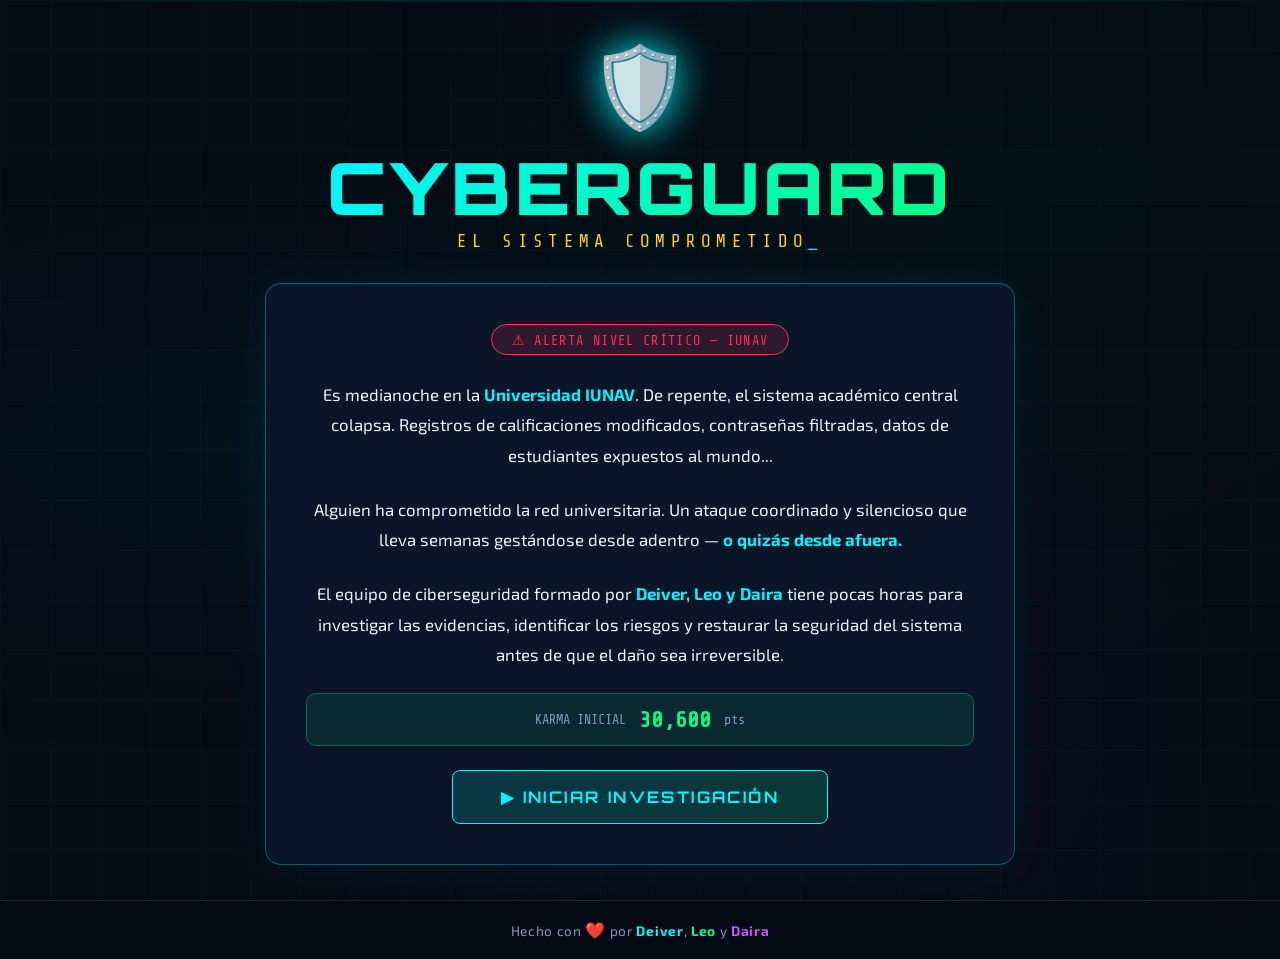
==== index.html @ 8355c6eb "change name file" ====
<!DOCTYPE html>
<html lang="es">
<head>
<meta charset="UTF-8">
<meta name="viewport" content="width=device-width, initial-scale=1.0">
<title>CyberGuard - El Sistema Comprometido</title>
<style>
  @import url('https://fonts.googleapis.com/css2?family=Orbitron:wght@400;700;900&family=Share+Tech+Mono&family=Exo+2:wght@300;400;600;700&display=swap');

  :root {
    --neon-cyan: #00f5ff;
    --neon-green: #00ff88;
    --neon-red: #ff2d55;
    --neon-yellow: #ffd60a;
    --neon-purple: #bf5af2;
    --bg-dark: #050a14;
    --bg-panel: #0a1628;
    --bg-card: #0d1f3c;
    --text-primary: #e8f4fd;
    --text-muted: #7a9abf;
    --border-glow: rgba(0, 245, 255, 0.3);
  }

  * { margin: 0; padding: 0; box-sizing: border-box; }

  body {
    font-family: 'Exo 2', sans-serif;
    background: var(--bg-dark);
    color: var(--text-primary);
    min-height: 100vh;
    overflow-x: hidden;
  }

  /* ANIMATED BACKGROUND */
  body::before {
    content: '';
    position: fixed;
    inset: 0;
    background: 
      radial-gradient(ellipse at 20% 50%, rgba(0,245,255,0.04) 0%, transparent 50%),
      radial-gradient(ellipse at 80% 20%, rgba(0,255,136,0.03) 0%, transparent 50%),
      radial-gradient(ellipse at 60% 80%, rgba(191,90,242,0.04) 0%, transparent 50%);
    pointer-events: none;
    z-index: 0;
  }

  .grid-bg {
    position: fixed;
    inset: 0;
    background-image: 
      linear-gradient(rgba(0,245,255,0.03) 1px, transparent 1px),
      linear-gradient(90deg, rgba(0,245,255,0.03) 1px, transparent 1px);
    background-size: 50px 50px;
    pointer-events: none;
    z-index: 0;
  }

  /* SCREENS */
  .screen {
    display: none;
    position: relative;
    z-index: 1;
    min-height: 100vh;
  }
  .screen.active { display: flex; flex-direction: column; }

  /* ========= INTRO SCREEN ========= */
  #screen-intro {
    align-items: center;
    justify-content: center;
    padding: 2rem;
    text-align: center;
  }

  .logo-container {
    margin-bottom: 2rem;
    animation: fadeInDown 1s ease;
  }

  .logo-icon {
    font-size: 5rem;
    margin-bottom: 1rem;
    display: block;
    filter: drop-shadow(0 0 20px var(--neon-cyan));
  }

  .game-title {
    font-family: 'Orbitron', sans-serif;
    font-size: clamp(2.5rem, 6vw, 4.5rem);
    font-weight: 900;
    background: linear-gradient(135deg, var(--neon-cyan), var(--neon-green));
    -webkit-background-clip: text;
    -webkit-text-fill-color: transparent;
    background-clip: text;
    text-shadow: none;
    letter-spacing: 0.05em;
    line-height: 1;
  }

  .game-subtitle {
    font-family: 'Share Tech Mono', monospace;
    color: var(--neon-yellow);
    font-size: 1.1rem;
    margin-top: 0.5rem;
    letter-spacing: 0.3em;
    text-transform: uppercase;
  }

  .intro-panel {
    background: var(--bg-panel);
    border: 1px solid var(--border-glow);
    border-radius: 16px;
    padding: 2.5rem;
    max-width: 750px;
    width: 100%;
    box-shadow: 0 0 40px rgba(0,245,255,0.08), inset 0 1px 0 rgba(0,245,255,0.1);
    animation: fadeInUp 1s ease 0.3s both;
  }

  .alert-badge {
    display: inline-flex;
    align-items: center;
    gap: 0.5rem;
    background: rgba(255, 45, 85, 0.15);
    border: 1px solid var(--neon-red);
    border-radius: 50px;
    padding: 0.4rem 1.2rem;
    color: var(--neon-red);
    font-family: 'Share Tech Mono', monospace;
    font-size: 0.85rem;
    letter-spacing: 0.1em;
    margin-bottom: 1.5rem;
    animation: pulse 2s infinite;
  }

  .intro-text {
    color: var(--text-primary);
    line-height: 1.8;
    font-size: 1.05rem;
    margin-bottom: 1.5rem;
  }

  .intro-text strong { color: var(--neon-cyan); }

  .karma-display {
    display: flex;
    align-items: center;
    justify-content: center;
    gap: 0.8rem;
    background: rgba(0,255,136,0.08);
    border: 1px solid rgba(0,255,136,0.3);
    border-radius: 10px;
    padding: 0.8rem 1.5rem;
    margin-bottom: 1.5rem;
    font-family: 'Share Tech Mono', monospace;
  }

  .karma-label { color: var(--text-muted); font-size: 0.85rem; }
  .karma-value { color: var(--neon-green); font-size: 1.4rem; font-weight: 700; }

  .btn-primary {
    background: linear-gradient(135deg, rgba(0,245,255,0.15), rgba(0,255,136,0.15));
    border: 1px solid var(--neon-cyan);
    color: var(--neon-cyan);
    padding: 1rem 3rem;
    font-family: 'Orbitron', sans-serif;
    font-size: 1rem;
    font-weight: 700;
    letter-spacing: 0.15em;
    border-radius: 8px;
    cursor: pointer;
    transition: all 0.3s ease;
    text-transform: uppercase;
    position: relative;
    overflow: hidden;
  }

  .btn-primary::before {
    content: '';
    position: absolute;
    inset: 0;
    background: linear-gradient(135deg, rgba(0,245,255,0.2), rgba(0,255,136,0.2));
    opacity: 0;
    transition: opacity 0.3s;
  }

  .btn-primary:hover {
    box-shadow: 0 0 25px rgba(0,245,255,0.4);
    transform: translateY(-2px);
  }
  .btn-primary:hover::before { opacity: 1; }

  /* ========= NAV BAR ========= */
  .game-nav {
    display: flex;
    align-items: center;
    justify-content: space-between;
    padding: 1rem 2rem;
    background: rgba(5,10,20,0.9);
    border-bottom: 1px solid var(--border-glow);
    backdrop-filter: blur(10px);
    position: sticky;
    top: 0;
    z-index: 100;
  }

  .nav-logo {
    font-family: 'Orbitron', sans-serif;
    font-size: 1.1rem;
    font-weight: 700;
    color: var(--neon-cyan);
    letter-spacing: 0.1em;
  }

  .nav-tabs {
    display: flex;
    gap: 0.5rem;
  }

  .nav-tab {
    background: transparent;
    border: 1px solid transparent;
    color: var(--text-muted);
    padding: 0.5rem 1.2rem;
    font-family: 'Exo 2', sans-serif;
    font-size: 0.85rem;
    font-weight: 600;
    letter-spacing: 0.05em;
    border-radius: 6px;
    cursor: pointer;
    transition: all 0.2s;
    text-transform: uppercase;
  }

  .nav-tab:hover { color: var(--text-primary); border-color: var(--border-glow); }
  .nav-tab.active {
    color: var(--neon-cyan);
    border-color: var(--neon-cyan);
    background: rgba(0,245,255,0.08);
  }

  .nav-karma {
    font-family: 'Share Tech Mono', monospace;
    font-size: 0.9rem;
  }
  .nav-karma span { color: var(--neon-green); font-size: 1.1rem; }

  /* ========= TAB CONTENT ========= */
  .tab-content {
    display: none;
    padding: 2rem;
    flex: 1;
    max-width: 1100px;
    margin: 0 auto;
    width: 100%;
  }
  .tab-content.active { display: block; }

  .section-title {
    font-family: 'Orbitron', sans-serif;
    font-size: 1.6rem;
    font-weight: 700;
    color: var(--neon-cyan);
    margin-bottom: 1.5rem;
    padding-bottom: 0.8rem;
    border-bottom: 1px solid var(--border-glow);
    display: flex;
    align-items: center;
    gap: 0.8rem;
  }

  /* ========= HISTORIA ========= */
  .story-card {
    background: var(--bg-panel);
    border: 1px solid var(--border-glow);
    border-radius: 12px;
    padding: 2rem;
    margin-bottom: 1.5rem;
    line-height: 1.8;
    font-size: 1rem;
    position: relative;
    overflow: hidden;
  }

  .story-card::before {
    content: '';
    position: absolute;
    top: 0; left: 0; right: 0;
    height: 3px;
    background: linear-gradient(90deg, var(--neon-cyan), var(--neon-green));
  }

  .story-card p { margin-bottom: 1rem; color: var(--text-primary); }
  .story-card p:last-child { margin-bottom: 0; }
  .story-card .highlight { color: var(--neon-yellow); font-weight: 600; }
  .story-card .danger { color: var(--neon-red); font-weight: 600; }
  .story-card .success { color: var(--neon-green); font-weight: 600; }

  .incident-box {
    background: rgba(255,45,85,0.08);
    border: 1px solid rgba(255,45,85,0.4);
    border-radius: 10px;
    padding: 1.2rem 1.5rem;
    margin: 1rem 0;
    font-family: 'Share Tech Mono', monospace;
    font-size: 0.9rem;
    color: var(--neon-red);
  }

  .incident-box .incident-title {
    font-weight: 700;
    margin-bottom: 0.5rem;
    font-size: 1rem;
    display: flex;
    align-items: center;
    gap: 0.5rem;
  }

  /* ========= PROTAGONISTAS ========= */
  .characters-grid {
    display: grid;
    grid-template-columns: repeat(auto-fill, minmax(300px, 1fr));
    gap: 1.5rem;
  }

  .char-card {
    background: var(--bg-panel);
    border: 1px solid var(--border-glow);
    border-radius: 16px;
    padding: 2rem;
    text-align: center;
    transition: transform 0.3s, box-shadow 0.3s;
    position: relative;
    overflow: hidden;
  }

  .char-card:hover {
    transform: translateY(-5px);
    box-shadow: 0 10px 40px rgba(0,245,255,0.15);
  }

  .char-avatar {
    width: 90px;
    height: 90px;
    border-radius: 50%;
    margin: 0 auto 1.2rem;
    display: flex;
    align-items: center;
    justify-content: center;
    font-size: 2.5rem;
    border: 3px solid;
    position: relative;
  }

  .char-card:nth-child(1) .char-avatar { border-color: var(--neon-cyan); background: rgba(0,245,255,0.1); box-shadow: 0 0 20px rgba(0,245,255,0.3); }
  .char-card:nth-child(2) .char-avatar { border-color: var(--neon-green); background: rgba(0,255,136,0.1); box-shadow: 0 0 20px rgba(0,255,136,0.3); }
  .char-card:nth-child(3) .char-avatar { border-color: var(--neon-purple); background: rgba(191,90,242,0.1); box-shadow: 0 0 20px rgba(191,90,242,0.3); }

  .char-name {
    font-family: 'Orbitron', sans-serif;
    font-size: 1.2rem;
    font-weight: 700;
    margin-bottom: 0.3rem;
  }
  .char-card:nth-child(1) .char-name { color: var(--neon-cyan); }
  .char-card:nth-child(2) .char-name { color: var(--neon-green); }
  .char-card:nth-child(3) .char-name { color: var(--neon-purple); }

  .char-role {
    font-size: 0.85rem;
    color: var(--text-muted);
    font-weight: 600;
    letter-spacing: 0.1em;
    text-transform: uppercase;
    margin-bottom: 1rem;
  }

  .char-desc {
    font-size: 0.95rem;
    line-height: 1.7;
    color: var(--text-primary);
    margin-bottom: 1.2rem;
  }

  .char-skills {
    display: flex;
    flex-wrap: wrap;
    gap: 0.4rem;
    justify-content: center;
  }

  .skill-tag {
    background: rgba(0,245,255,0.1);
    border: 1px solid rgba(0,245,255,0.3);
    color: var(--neon-cyan);
    padding: 0.25rem 0.7rem;
    border-radius: 50px;
    font-size: 0.75rem;
    font-family: 'Share Tech Mono', monospace;
  }

  .char-card:nth-child(2) .skill-tag { background: rgba(0,255,136,0.1); border-color: rgba(0,255,136,0.3); color: var(--neon-green); }
  .char-card:nth-child(3) .skill-tag { background: rgba(191,90,242,0.1); border-color: rgba(191,90,242,0.3); color: var(--neon-purple); }

  /* ========= EVIDENCIAS ========= */
  .evidence-grid {
    display: grid;
    grid-template-columns: repeat(auto-fill, minmax(280px, 1fr));
    gap: 1.2rem;
  }

  .evidence-card {
    background: var(--bg-panel);
    border: 1px solid var(--border-glow);
    border-radius: 12px;
    padding: 1.5rem;
    cursor: pointer;
    transition: all 0.3s;
    position: relative;
  }

  .evidence-card:hover {
    border-color: var(--neon-yellow);
    box-shadow: 0 0 20px rgba(255,214,10,0.15);
    transform: translateY(-3px);
  }

  .evidence-card.locked {
    opacity: 0.5;
    cursor: not-allowed;
  }
  .evidence-card.locked:hover { transform: none; box-shadow: none; border-color: var(--border-glow); }

  .evidence-card.revealed {
    border-color: var(--neon-green);
    background: rgba(0,255,136,0.05);
  }

  .evidence-icon {
    font-size: 2rem;
    margin-bottom: 0.8rem;
  }

  .evidence-title {
    font-family: 'Orbitron', sans-serif;
    font-size: 0.95rem;
    font-weight: 700;
    color: var(--neon-yellow);
    margin-bottom: 0.5rem;
  }

  .evidence-desc {
    font-size: 0.88rem;
    color: var(--text-muted);
    line-height: 1.6;
  }

  .evidence-revealed-text {
    font-size: 0.88rem;
    color: var(--neon-green);
    line-height: 1.6;
    margin-top: 0.5rem;
    display: none;
  }

  .evidence-card.revealed .evidence-revealed-text { display: block; }
  .evidence-card.revealed .evidence-desc { display: none; }

  .lock-icon {
    position: absolute;
    top: 1rem;
    right: 1rem;
    font-size: 1.2rem;
  }

  .karma-reward {
    display: inline-block;
    background: rgba(255,214,10,0.15);
    border: 1px solid rgba(255,214,10,0.4);
    color: var(--neon-yellow);
    padding: 0.2rem 0.6rem;
    border-radius: 50px;
    font-size: 0.75rem;
    font-family: 'Share Tech Mono', monospace;
    margin-top: 0.8rem;
  }

  /* ========= RIESGOS ========= */
  .risks-list {
    display: flex;
    flex-direction: column;
    gap: 1rem;
  }

  .risk-item {
    background: var(--bg-panel);
    border: 1px solid var(--border-glow);
    border-radius: 12px;
    overflow: hidden;
    cursor: pointer;
    transition: all 0.3s;
  }

  .risk-item:hover { box-shadow: 0 5px 25px rgba(0,245,255,0.1); }

  .risk-header {
    display: flex;
    align-items: center;
    gap: 1rem;
    padding: 1.2rem 1.5rem;
  }

  .risk-level {
    padding: 0.3rem 0.8rem;
    border-radius: 50px;
    font-family: 'Share Tech Mono', monospace;
    font-size: 0.75rem;
    font-weight: 700;
    letter-spacing: 0.1em;
    min-width: 80px;
    text-align: center;
  }

  .risk-level.critical { background: rgba(255,45,85,0.2); border: 1px solid var(--neon-red); color: var(--neon-red); }
  .risk-level.high { background: rgba(255,159,10,0.2); border: 1px solid #ff9f0a; color: #ff9f0a; }
  .risk-level.medium { background: rgba(255,214,10,0.15); border: 1px solid var(--neon-yellow); color: var(--neon-yellow); }
  .risk-level.low { background: rgba(0,255,136,0.1); border: 1px solid var(--neon-green); color: var(--neon-green); }

  .risk-name {
    font-weight: 600;
    font-size: 1rem;
    flex: 1;
  }

  .risk-arrow {
    color: var(--text-muted);
    transition: transform 0.3s;
    font-size: 1.2rem;
  }

  .risk-body {
    display: none;
    padding: 0 1.5rem 1.2rem;
    border-top: 1px solid var(--border-glow);
  }

  .risk-item.open .risk-arrow { transform: rotate(90deg); }
  .risk-item.open .risk-body { display: block; }

  .risk-body p {
    color: var(--text-primary);
    line-height: 1.7;
    font-size: 0.93rem;
    padding-top: 1rem;
  }

  /* ========= SOLUCIONES / JUEGO ========= */
  .game-section {
    background: var(--bg-panel);
    border: 1px solid var(--border-glow);
    border-radius: 12px;
    padding: 2rem;
    margin-bottom: 1.5rem;
  }

  .game-question {
    font-size: 1.1rem;
    font-weight: 600;
    color: var(--text-primary);
    margin-bottom: 1.5rem;
    line-height: 1.7;
  }

  .options-grid {
    display: grid;
    gap: 0.8rem;
  }

  .option-btn {
    background: rgba(0,245,255,0.05);
    border: 1px solid rgba(0,245,255,0.2);
    color: var(--text-primary);
    padding: 1rem 1.5rem;
    border-radius: 8px;
    cursor: pointer;
    transition: all 0.2s;
    text-align: left;
    font-size: 0.95rem;
    font-family: 'Exo 2', sans-serif;
    line-height: 1.5;
  }

  .option-btn:hover:not(:disabled) {
    border-color: var(--neon-cyan);
    background: rgba(0,245,255,0.1);
    transform: translateX(5px);
  }

  .option-btn.correct {
    background: rgba(0,255,136,0.15);
    border-color: var(--neon-green);
    color: var(--neon-green);
  }

  .option-btn.wrong {
    background: rgba(255,45,85,0.1);
    border-color: var(--neon-red);
    color: var(--neon-red);
  }

  .option-btn:disabled { cursor: default; }

  .feedback-box {
    margin-top: 1rem;
    padding: 1rem 1.2rem;
    border-radius: 8px;
    font-size: 0.93rem;
    line-height: 1.6;
    display: none;
  }

  .feedback-box.correct {
    background: rgba(0,255,136,0.1);
    border: 1px solid rgba(0,255,136,0.4);
    color: var(--neon-green);
    display: block;
  }

  .feedback-box.wrong {
    background: rgba(255,45,85,0.08);
    border: 1px solid rgba(255,45,85,0.4);
    color: #ff6b7a;
    display: block;
  }

  .progress-bar-container {
    background: rgba(0,0,0,0.3);
    border-radius: 50px;
    height: 8px;
    margin-bottom: 2rem;
    overflow: hidden;
  }

  .progress-bar {
    height: 100%;
    background: linear-gradient(90deg, var(--neon-cyan), var(--neon-green));
    border-radius: 50px;
    transition: width 0.5s ease;
    box-shadow: 0 0 10px rgba(0,245,255,0.5);
  }

  .question-counter {
    font-family: 'Share Tech Mono', monospace;
    color: var(--text-muted);
    font-size: 0.85rem;
    margin-bottom: 1rem;
  }

  .next-btn {
    background: rgba(0,245,255,0.1);
    border: 1px solid var(--neon-cyan);
    color: var(--neon-cyan);
    padding: 0.8rem 2rem;
    border-radius: 8px;
    cursor: pointer;
    font-family: 'Orbitron', sans-serif;
    font-size: 0.85rem;
    font-weight: 700;
    letter-spacing: 0.1em;
    margin-top: 1rem;
    display: none;
    transition: all 0.2s;
    text-transform: uppercase;
  }

  .next-btn:hover { background: rgba(0,245,255,0.2); box-shadow: 0 0 15px rgba(0,245,255,0.3); }
  .next-btn.visible { display: inline-block; }

  /* ========= FINAL SCREEN ========= */
  #screen-final {
    align-items: center;
    justify-content: center;
    padding: 2rem;
    text-align: center;
  }

  .final-card {
    background: var(--bg-panel);
    border: 1px solid var(--border-glow);
    border-radius: 20px;
    padding: 3rem;
    max-width: 650px;
    width: 100%;
    box-shadow: 0 0 60px rgba(0,255,136,0.1);
  }

  .final-emoji { font-size: 5rem; margin-bottom: 1.5rem; display: block; }

  .final-title {
    font-family: 'Orbitron', sans-serif;
    font-size: 2rem;
    font-weight: 900;
    background: linear-gradient(135deg, var(--neon-green), var(--neon-cyan));
    -webkit-background-clip: text;
    -webkit-text-fill-color: transparent;
    background-clip: text;
    margin-bottom: 1rem;
  }

  .final-score {
    font-family: 'Share Tech Mono', monospace;
    font-size: 3.5rem;
    color: var(--neon-green);
    font-weight: 700;
    display: block;
    margin: 1rem 0;
    text-shadow: 0 0 20px rgba(0,255,136,0.5);
  }

  .final-text {
    color: var(--text-muted);
    line-height: 1.7;
    margin-bottom: 2rem;
    font-size: 1rem;
  }

  .btn-restart {
    background: linear-gradient(135deg, rgba(0,245,255,0.15), rgba(0,255,136,0.15));
    border: 1px solid var(--neon-cyan);
    color: var(--neon-cyan);
    padding: 0.9rem 2.5rem;
    font-family: 'Orbitron', sans-serif;
    font-size: 0.9rem;
    font-weight: 700;
    letter-spacing: 0.1em;
    border-radius: 8px;
    cursor: pointer;
    transition: all 0.3s;
    text-transform: uppercase;
  }
  .btn-restart:hover { box-shadow: 0 0 25px rgba(0,245,255,0.4); }

  /* ========= ANIMATIONS ========= */
  @keyframes fadeInDown {
    from { opacity: 0; transform: translateY(-30px); }
    to { opacity: 1; transform: translateY(0); }
  }

  @keyframes fadeInUp {
    from { opacity: 0; transform: translateY(30px); }
    to { opacity: 1; transform: translateY(0); }
  }

  @keyframes pulse {
    0%, 100% { opacity: 1; }
    50% { opacity: 0.6; }
  }

  @keyframes scanline {
    0% { transform: translateY(-100%); }
    100% { transform: translateY(100vh); }
  }

  .scanline {
    position: fixed;
    top: 0; left: 0; right: 0;
    height: 2px;
    background: linear-gradient(90deg, transparent, rgba(0,245,255,0.15), transparent);
    animation: scanline 6s linear infinite;
    pointer-events: none;
    z-index: 999;
  }

  @keyframes blink {
    0%, 100% { opacity: 1; }
    50% { opacity: 0; }
  }

  .terminal-cursor::after {
    content: '_';
    animation: blink 1s step-end infinite;
    color: var(--neon-cyan);
  }

  .karma-flash {
    animation: karmaFlash 0.5s ease;
  }
  @keyframes karmaFlash {
    0% { color: var(--neon-green); transform: scale(1.3); }
    100% { color: var(--neon-green); transform: scale(1); }
  }

  /* Responsive */
  @media (max-width: 600px) {
    .game-nav { flex-wrap: wrap; gap: 0.5rem; }
    .nav-tabs { overflow-x: auto; }
    .tab-content { padding: 1rem; }
    .characters-grid { grid-template-columns: 1fr; }
    .evidence-grid { grid-template-columns: 1fr; }
  }
</style>
</head>
<body>

<div class="grid-bg"></div>
<div class="scanline"></div>

<!-- ======= INTRO SCREEN ======= -->
<div id="screen-intro" class="screen active">
  <div class="logo-container">
    <span class="logo-icon">🛡️</span>
    <div class="game-title">CYBERGUARD</div>
    <div class="game-subtitle terminal-cursor">El Sistema Comprometido</div>
  </div>

  <div class="intro-panel">
    <div class="alert-badge">⚠ ALERTA NIVEL CRÍTICO — IUNAV</div>
    <p class="intro-text">
      Es medianoche en la <strong>Universidad IUNAV</strong>. De repente, el sistema académico central
      colapsa. Registros de calificaciones modificados, contraseñas filtradas, datos de estudiantes
      expuestos al mundo...
    </p>
    <p class="intro-text">
      Alguien ha comprometido la red universitaria. Un ataque coordinado y silencioso que lleva
      semanas gestándose desde adentro — <strong>o quizás desde afuera.</strong>
    </p>
    <p class="intro-text">
      El equipo de ciberseguridad formado por <strong>Deiver, Leo y Daira</strong> tiene pocas horas
      para investigar las evidencias, identificar los riesgos y restaurar la seguridad del sistema
      antes de que el daño sea irreversible.
    </p>
    <div class="karma-display">
      <span class="karma-label">KARMA INICIAL</span>
      <span class="karma-value" id="intro-karma">30,600</span>
      <span class="karma-label">pts</span>
    </div>
    <button class="btn-primary" onclick="startGame()">▶ INICIAR INVESTIGACIÓN</button>
  </div>
</div>

<!-- ======= MAIN GAME SCREEN ======= -->
<div id="screen-game" class="screen">
  <nav class="game-nav">
    <div class="nav-logo">🛡️ CYBERGUARD</div>
    <div class="nav-tabs">
      <button class="nav-tab active" onclick="showTab('historia')">Historia</button>
      <button class="nav-tab" onclick="showTab('protagonistas')">Protagonistas</button>
      <button class="nav-tab" onclick="showTab('evidencias')">Evidencias</button>
      <button class="nav-tab" onclick="showTab('riesgos')">Riesgos</button>
      <button class="nav-tab" onclick="showTab('jugar')">Jugar</button>
    </div>
    <div class="nav-karma">Karma: <span id="karma-display">30,600</span></div>
  </nav>

  <!-- HISTORIA TAB -->
  <div id="tab-historia" class="tab-content active">
    <h2 class="section-title">📖 Historia</h2>

    <div class="story-card">
      <p>La <strong class="highlight">Universidad IUNAV</strong> es una institución educativa que alberga a más de
      8,000 estudiantes y 500 docentes. Todo su sistema académico — inscripciones, calificaciones,
      pagos, comunicaciones internas — funciona a través de una plataforma digital centralizada
      llamada <strong class="highlight">SisteMAT</strong>.</p>

      <div class="incident-box">
        <div class="incident-title">🚨 INCIDENTE #INV-2024-0047</div>
        El 14 de octubre a las 23:47, el sistema SisteMAT dejó de responder. Los logs mostraron
        accesos no autorizados masivos desde múltiples IPs durante las últimas 3 semanas.
      </div>

      <p>Max Rodríguez, el director de TI, contactó de emergencia al equipo de respuesta a incidentes.
      Al analizar los servidores, descubrieron algo alarmante: <span class="danger">las calificaciones de
      400 estudiantes habían sido modificadas</span>, los datos de tarjetas de pago de la caja estudiantil
      habían sido copiados, y se había instalado un <span class="danger">ransomware</span> que amenazaba con
      cifrar todos los archivos en 24 horas.</p>
    </div>

    <div class="story-card">
      <p>El equipo de investigación conformado por <strong class="highlight">Deiver Hernández</strong> (Analista Forense),
      <strong class="highlight">Leo Martínez</strong> (Especialista en Redes) y <strong class="highlight">Daira Sánchez</strong>
      (Experta en Seguridad de Aplicaciones) comenzó a analizar las evidencias.</p>

      <p>Las pistas apuntan a un <span class="danger">ataque de múltiples vectores</span>: un empleado que cayó
      en un correo de phishing, contraseñas débiles en el panel de administración, y una vulnerabilidad
      SQL sin parchear en el módulo de inscripciones que tenía <span class="danger">más de 8 meses</span> sin actualizarse.</p>

      <p>¿Podrá el equipo <span class="success">identificar todos los vectores de ataque</span>, contener el ransomware
      y restaurar la integridad del sistema antes de que el semestre académico colapse por completo?
      <span class="success">¡Ayúdales a tomar las decisiones correctas!</span></p>
    </div>
  </div>

  <!-- PROTAGONISTAS TAB -->
  <div id="tab-protagonistas" class="tab-content">
    <h2 class="section-title">👤 Protagonistas</h2>
    <div class="characters-grid">

      <div class="char-card">
        <div class="char-avatar">🔍</div>
        <div class="char-name">Deiver</div>
        <div class="char-role">Analista Forense Digital</div>
        <div class="char-desc">
          Experto en análisis post-mortem de sistemas comprometidos. Deiver tiene la habilidad
          de reconstruir exactamente qué ocurrió, cuándo y cómo, examinando logs, archivos
          temporales y registros del sistema. Su meticulosidad es legendaria en IUNAV.
        </div>
        <div class="char-skills">
          <span class="skill-tag">Forense Digital</span>
          <span class="skill-tag">Análisis de Logs</span>
          <span class="skill-tag">Recuperación de Datos</span>
          <span class="skill-tag">Malware Analysis</span>
        </div>
      </div>

      <div class="char-card">
        <div class="char-avatar">🌐</div>
        <div class="char-name">Leo</div>
        <div class="char-role">Especialista en Redes y Tráfico</div>
        <div class="char-desc">
          Leo puede leer el tráfico de red como otros leen un libro. Su especialidad es
          rastrear comunicaciones sospechosas, identificar IPs maliciosas y configurar
          defensas perimetrales. Fue él quien detectó los primeros patrones anómalos.
        </div>
        <div class="char-skills">
          <span class="skill-tag">Análisis de Red</span>
          <span class="skill-tag">Firewalls</span>
          <span class="skill-tag">IDS/IPS</span>
          <span class="skill-tag">Wireshark</span>
        </div>
      </div>

      <div class="char-card">
        <div class="char-avatar">💻</div>
        <div class="char-name">Daira</div>
        <div class="char-role">Experta en Seguridad de Aplicaciones</div>
        <div class="char-desc">
          Daira conoce cada vulnerabilidad posible en las aplicaciones web. Su dominio
          de OWASP Top 10, inyección SQL, XSS y autenticación rota la convierte en
          la persona perfecta para analizar cómo los atacantes penetraron SisteMAT.
        </div>
        <div class="char-skills">
          <span class="skill-tag">OWASP</span>
          <span class="skill-tag">SQL Injection</span>
          <span class="skill-tag">Pentesting</span>
          <span class="skill-tag">Code Review</span>
        </div>
      </div>

    </div>
  </div>

  <!-- EVIDENCIAS TAB -->
  <div id="tab-evidencias" class="tab-content">
    <h2 class="section-title">🔎 Evidencias</h2>
    <p style="color: var(--text-muted); margin-bottom: 1.5rem; font-size: 0.95rem;">
      Haz clic en cada evidencia para revelarla. Algunas requieren que primero respondas preguntas en la sección "Jugar".
    </p>
    <div class="evidence-grid" id="evidence-grid">

      <div class="evidence-card revealed" id="ev1">
        <div class="evidence-icon">📧</div>
        <div class="evidence-title">E-01 · Email Sospechoso</div>
        <div class="evidence-desc">Revisando la bandeja de entrada del personal...</div>
        <div class="evidence-revealed-text">
          Se encontró un correo de phishing enviado hace 3 semanas a 47 empleados.
          El asunto: "Actualización urgente de credenciales SisteMAT". El dominio del remitente:
          <code style="color:var(--neon-red)">iunav-soporte.net</code> (dominio falso registrado 4 días antes del ataque).
          Al menos 3 empleados hicieron clic en el enlace malicioso.
        </div>
        <span class="karma-reward">+500 KARMA</span>
      </div>

      <div class="evidence-card" id="ev2" onclick="revealEvidence('ev2', 1)">
        <div class="lock-icon">🔒</div>
        <div class="evidence-icon">🗄️</div>
        <div class="evidence-title">E-02 · Logs del Servidor</div>
        <div class="evidence-desc">Análisis de los registros del servidor de base de datos. <br><em>(Responde la pregunta 1 para desbloquear)</em></div>
        <div class="evidence-revealed-text">
          Los logs revelan 15,000 consultas SQL anómalas entre el 01 y 14 de octubre.
          Todas originadas desde la IP <code style="color:var(--neon-red)">185.220.101.47</code> (servidor Tor).
          El patrón indica un ataque de inyección SQL automatizado contra el módulo
          de inscripciones estudiantiles.
        </div>
        <span class="karma-reward">+1,000 KARMA</span>
      </div>

      <div class="evidence-card" id="ev3" onclick="revealEvidence('ev3', 2)">
        <div class="lock-icon">🔒</div>
        <div class="evidence-icon">🔑</div>
        <div class="evidence-title">E-03 · Base de Contraseñas</div>
        <div class="evidence-desc">Análisis del gestor de credenciales administrativo. <br><em>(Responde la pregunta 2 para desbloquear)</em></div>
        <div class="evidence-revealed-text">
          El 80% de las cuentas de administrador usaban contraseñas de 6 caracteres o menos.
          La cuenta del administrador principal: <code style="color:var(--neon-red)">admin / iunav2024</code>.
          No había autenticación de dos factores activada en ninguna cuenta crítica.
        </div>
        <span class="karma-reward">+1,000 KARMA</span>
      </div>

      <div class="evidence-card" id="ev4" onclick="revealEvidence('ev4', 3)">
        <div class="lock-icon">🔒</div>
        <div class="evidence-icon">🦠</div>
        <div class="evidence-title">E-04 · Muestra de Ransomware</div>
        <div class="evidence-desc">Archivo malicioso encontrado en el servidor principal. <br><em>(Responde la pregunta 3 para desbloquear)</em></div>
        <div class="evidence-revealed-text">
          Hash MD5: <code style="color:var(--neon-red)">a3f8c2e1b9d47f...</code>. Familia: LockBit 3.0.
          El malware fue introducido vía una cuenta comprometida 6 días antes de activarse.
          Estaba configurado para cifrar 847 GB de datos académicos y exigir
          5 BTC (~$200,000 USD) como rescate.
        </div>
        <span class="karma-reward">+1,500 KARMA</span>
      </div>

      <div class="evidence-card" id="ev5" onclick="revealEvidence('ev5', 4)">
        <div class="lock-icon">🔒</div>
        <div class="evidence-icon">📡</div>
        <div class="evidence-title">E-05 · Tráfico de Red</div>
        <div class="evidence-desc">Captura Wireshark de los últimos 30 días. <br><em>(Responde la pregunta 4 para desbloquear)</em></div>
        <div class="evidence-revealed-text">
          Se detectaron conexiones salientes encriptadas hacia servidores en Rusia y Países Bajos.
          Exfiltración de datos estimada: 2.3 GB de información personal de estudiantes.
          El atacante usó el puerto 443 para mimetizarse con tráfico HTTPS legítimo.
        </div>
        <span class="karma-reward">+1,500 KARMA</span>
      </div>

      <div class="evidence-card" id="ev6" onclick="revealEvidence('ev6', 5)">
        <div class="lock-icon">🔒</div>
        <div class="evidence-icon">📋</div>
        <div class="evidence-title">E-06 · Código Vulnerable</div>
        <div class="evidence-desc">Revisión del código fuente de SisteMAT. <br><em>(Responde la pregunta 5 para desbloquear)</em></div>
        <div class="evidence-revealed-text">
          Se encontró una vulnerabilidad SQL Injection en el módulo de búsqueda de estudiantes.
          El código concatenaba directamente el input del usuario en la consulta:
          <code style="color:var(--neon-red)">SELECT * FROM alumnos WHERE nombre='" + nombre + "'"</code>.
          Sin parametrización, sin validación, sin sanitización de inputs.
        </div>
        <span class="karma-reward">+2,000 KARMA</span>
      </div>

    </div>
  </div>

  <!-- RIESGOS TAB -->
  <div id="tab-riesgos" class="tab-content">
    <h2 class="section-title">⚠️ Riesgos de Seguridad</h2>
    <div class="risks-list">

      <div class="risk-item" onclick="toggleRisk(this)">
        <div class="risk-header">
          <span class="risk-level critical">CRÍTICO</span>
          <span class="risk-name">Inyección SQL (SQLi) — OWASP A03</span>
          <span class="risk-arrow">▶</span>
        </div>
        <div class="risk-body">
          <p><strong style="color:var(--neon-red)">Descripción:</strong> El código de SisteMAT concatena directamente los datos del usuario en las consultas SQL sin ningún tipo de validación o parametrización. Esto permite a un atacante manipular la lógica de la base de datos, extraer información confidencial, modificar registros o incluso eliminar tablas enteras.</p>
          <p style="margin-top:0.8rem"><strong style="color:var(--neon-green)">Solución:</strong> Usar consultas parametrizadas (Prepared Statements), un ORM confiable, y validar/sanitizar todos los inputs del usuario. Implementar un WAF (Web Application Firewall).</p>
        </div>
      </div>

      <div class="risk-item" onclick="toggleRisk(this)">
        <div class="risk-header">
          <span class="risk-level critical">CRÍTICO</span>
          <span class="risk-name">Ransomware / Malware en servidores</span>
          <span class="risk-arrow">▶</span>
        </div>
        <div class="risk-body">
          <p><strong style="color:var(--neon-red)">Descripción:</strong> El malware LockBit 3.0 fue instalado aprovechando credenciales comprometidas. De no contenerse, cifraría todos los archivos del sistema académico haciéndolos inaccesibles, con un impacto devastador para el funcionamiento de la universidad.</p>
          <p style="margin-top:0.8rem"><strong style="color:var(--neon-green)">Solución:</strong> Aislar los sistemas afectados de inmediato. Restaurar desde backups limpios. Implementar EDR (Endpoint Detection & Response), antivirus corporativo actualizado y segmentación de red para limitar la propagación.</p>
        </div>
      </div>

      <div class="risk-item" onclick="toggleRisk(this)">
        <div class="risk-header">
          <span class="risk-level high">ALTO</span>
          <span class="risk-name">Phishing y Ingeniería Social</span>
          <span class="risk-arrow">▶</span>
        </div>
        <div class="risk-body">
          <p><strong style="color:var(--neon-red)">Descripción:</strong> Los atacantes crearon un dominio falso idéntico al de la universidad y enviaron correos convincentes solicitando credenciales. El desconocimiento del personal facilitó que 3 empleados entregaran sus contraseñas voluntariamente.</p>
          <p style="margin-top:0.8rem"><strong style="color:var(--neon-green)">Solución:</strong> Capacitación periódica al personal en identificación de phishing. Implementar DMARC, DKIM y SPF para proteger el dominio. Simulacros de phishing para medir y mejorar la conciencia del personal.</p>
        </div>
      </div>

      <div class="risk-item" onclick="toggleRisk(this)">
        <div class="risk-header">
          <span class="risk-level high">ALTO</span>
          <span class="risk-name">Contraseñas débiles y sin MFA</span>
          <span class="risk-arrow">▶</span>
        </div>
        <div class="risk-body">
          <p><strong style="color:var(--neon-red)">Descripción:</strong> Las cuentas administrativas usaban contraseñas triviales como "iunav2024" y no tenían autenticación multifactor. Esto permitió al atacante acceder al panel de administración tras obtener las credenciales por phishing.</p>
          <p style="margin-top:0.8rem"><strong style="color:var(--neon-green)">Solución:</strong> Política de contraseñas de mínimo 12 caracteres con complejidad. Implementar MFA obligatorio para todas las cuentas administrativas. Usar un gestor de contraseñas institucional. Revisar contraseñas con herramientas de breach checking.</p>
        </div>
      </div>

      <div class="risk-item" onclick="toggleRisk(this)">
        <div class="risk-header">
          <span class="risk-level medium">MEDIO</span>
          <span class="risk-name">Falta de parches y actualizaciones</span>
          <span class="risk-arrow">▶</span>
        </div>
        <div class="risk-body">
          <p><strong style="color:var(--neon-red)">Descripción:</strong> El módulo de inscripciones tenía una vulnerabilidad conocida sin parchear desde hacía 8 meses. Las actualizaciones de seguridad del sistema operativo y frameworks también estaban desactualizadas.</p>
          <p style="margin-top:0.8rem"><strong style="color:var(--neon-green)">Solución:</strong> Establecer un proceso formal de gestión de parches con SLA definidos. Usar herramientas de escaneo de vulnerabilidades (Nessus, OpenVAS). Implementar un entorno de staging para probar parches antes de producción.</p>
        </div>
      </div>

      <div class="risk-item" onclick="toggleRisk(this)">
        <div class="risk-header">
          <span class="risk-level medium">MEDIO</span>
          <span class="risk-name">Exfiltración de datos / Fuga de información</span>
          <span class="risk-arrow">▶</span>
        </div>
        <div class="risk-body">
          <p><strong style="color:var(--neon-red)">Descripción:</strong> Los atacantes lograron copiar y transmitir 2.3 GB de datos personales de estudiantes hacia servidores externos. Esto implica violaciones a la privacidad, posibles sanciones legales y daño reputacional para la institución.</p>
          <p style="margin-top:0.8rem"><strong style="color:var(--neon-green)">Solución:</strong> Implementar DLP (Data Loss Prevention). Cifrar datos sensibles en reposo y en tránsito. Monitoreo de tráfico saliente anómalo con SIEM. Clasificar y minimizar los datos almacenados siguiendo el principio de mínimo privilegio.</p>
        </div>
      </div>

      <div class="risk-item" onclick="toggleRisk(this)">
        <div class="risk-header">
          <span class="risk-level low">BAJO</span>
          <span class="risk-name">Sin política de backups verificada</span>
          <span class="risk-arrow">▶</span>
        </div>
        <div class="risk-body">
          <p><strong style="color:var(--neon-red)">Descripción:</strong> Si bien existían backups, nunca se habían probado formalmente. Ante el ransomware, el equipo descubrió que el último backup válido tenía 5 días de antigüedad y algunas tablas críticas no estaban incluidas.</p>
          <p style="margin-top:0.8rem"><strong style="color:var(--neon-green)">Solución:</strong> Implementar la regla 3-2-1 para backups (3 copias, 2 medios diferentes, 1 offsite). Realizar pruebas de restauración mensuales. Automatizar verificación de integridad de backups. Considerar backup inmutable en cloud.</p>
        </div>
      </div>

    </div>
  </div>

  <!-- JUGAR TAB -->
  <div id="tab-jugar" class="tab-content">
    <h2 class="section-title">🎮 Tomar Decisiones</h2>

    <div class="progress-bar-container">
      <div class="progress-bar" id="progress-bar" style="width: 0%"></div>
    </div>

    <div id="game-play-area">
      <!-- Questions will be injected here -->
    </div>
  </div>

</div>

<!-- ======= FINAL SCREEN ======= -->
<div id="screen-final" class="screen">
  <div class="final-card">
    <span class="final-emoji" id="final-emoji">🏆</span>
    <div class="final-title" id="final-title">¡Sistema Asegurado!</div>
    <span class="final-score" id="final-score">45,100</span>
    <p class="final-text" id="final-text">
      El equipo de Deiver, Leo y Daira logró identificar todos los vectores de ataque,
      contener el ransomware y restaurar la integridad del sistema IUNAV.
      ¡La universidad puede continuar sus operaciones de forma segura!
    </p>
    <button class="btn-restart" onclick="restartGame()">↺ REINICIAR INVESTIGACIÓN</button>
  </div>
</div>

<script>
// ===================== GAME STATE =====================
let karma = 30600;
let currentQuestion = 0;
let answeredQuestions = {};
let unlockedEvidences = {};

const questions = [
  {
    id: 1,
    text: "El equipo revisó los correos recibidos por el personal de IUNAV. Descubrieron que 3 empleados hicieron clic en un enlace malicioso enviado desde 'iunav-soporte.net'. ¿Cuál es el nombre de este tipo de ataque?",
    options: [
      "A) Ataque de Fuerza Bruta — se prueban millones de contraseñas hasta encontrar la correcta.",
      "B) Phishing — suplantación de identidad por correo para robar credenciales.",
      "C) DDoS — inundación de tráfico para saturar el servidor.",
      "D) Man-in-the-Middle — intercepción de comunicaciones legítimas."
    ],
    correct: 1,
    feedback_correct: "✅ ¡Correcto! El Phishing es uno de los vectores de ataque más comunes. Los atacantes crearon un dominio casi idéntico (iunav-soporte.net vs iunav.edu) para engañar a los empleados. Esto desbloqueó los Logs del Servidor.",
    feedback_wrong: "❌ Incorrecto. El ataque descrito es Phishing: los atacantes crean un sitio/correo falso que imita a uno legítimo para que la víctima entregue sus credenciales voluntariamente.",
    karma_reward: 1500,
    unlocks_evidence: 'ev2'
  },
  {
    id: 2,
    text: "Leo analizó los logs y encontró 15,000 consultas SQL anómalas en el módulo de inscripciones. El código vulnerable era: SELECT * FROM alumnos WHERE nombre='" + "' + nombre + '\"'. ¿Qué tipo de vulnerabilidad es esta?",
    options: [
      "A) Cross-Site Scripting (XSS) — inyección de scripts maliciosos en páginas web.",
      "B) Buffer Overflow — desbordamiento de memoria para ejecutar código arbitrario.",
      "C) SQL Injection — inserción de código SQL malicioso en campos de entrada.",
      "D) CSRF — solicitudes falsas que explotan la sesión autenticada del usuario."
    ],
    correct: 2,
    feedback_correct: "✅ ¡Excelente! La SQL Injection (OWASP A03) ocurre cuando el input del usuario se concatena directamente en consultas SQL. Un atacante puede escribir ' OR 1=1-- para obtener todos los registros o incluso borrar tablas enteras. Desbloqueaste la evidencia de Contraseñas.",
    feedback_wrong: "❌ Incorrecto. La vulnerabilidad es SQL Injection. Al no usar consultas parametrizadas, el atacante puede insertar fragmentos SQL que alteran la lógica de la consulta original.",
    karma_reward: 2000,
    unlocks_evidence: 'ev3'
  },
  {
    id: 3,
    text: "Daira descubrió que las cuentas admin usaban contraseñas como 'iunav2024' y no tenían MFA. ¿Cuál es la MEJOR práctica para proteger estas cuentas administrativas?",
    options: [
      "A) Cambiar las contraseñas cada semana a cualquier combinación de 4 caracteres.",
      "B) Implementar MFA + contraseñas de mínimo 12 caracteres con mayúsculas, números y símbolos.",
      "C) Usar siempre la misma contraseña fuerte para no olvidarla.",
      "D) Deshabilitar las cuentas que no se usen todos los días."
    ],
    correct: 1,
    feedback_correct: "✅ ¡Correcto! La combinación de contraseñas robustas (12+ caracteres, complejidad) + Autenticación Multifactor (MFA) es el estándar de oro. El MFA añade una segunda capa de verificación que detiene el 99.9% de los ataques de credenciales comprometidas. Evidencia de Ransomware desbloqueada.",
    feedback_wrong: "❌ Incorrecto. La mejor práctica es: contraseñas largas y complejas (12+ caracteres) COMBINADAS con MFA. Esto asegura que aunque la contraseña sea comprometida, el atacante no pueda acceder sin el segundo factor.",
    karma_reward: 2000,
    unlocks_evidence: 'ev4'
  },
  {
    id: 4,
    text: "Se detectó el ransomware LockBit 3.0 en el servidor principal. El sistema tiene backups de hace 5 días. ¿Cuál debe ser el PRIMER paso del equipo ante este incidente?",
    options: [
      "A) Pagar el rescate de 5 BTC para recuperar los archivos lo antes posible.",
      "B) Reiniciar todos los servidores esperando que el malware desaparezca.",
      "C) Aislar inmediatamente los sistemas afectados de la red para contener la propagación.",
      "D) Esperar a que el antivirus lo detecte y elimine automáticamente."
    ],
    correct: 2,
    feedback_correct: "✅ ¡Perfecto! El aislamiento inmediato es CRÍTICO. Desconectar los sistemas afectados de la red evita que el ransomware se propague a otros servidores. Nunca se debe pagar el rescate (no garantiza recuperación y financia el crimen). Tráfico de Red desbloqueado.",
    feedback_wrong: "❌ Incorrecto. El primer paso es AISLAR los sistemas afectados. Pagar el rescate no garantiza la recuperación y financia actividades criminales. Reiniciar puede borrar evidencias forenses. El antivirus ya fue evadido por el malware.",
    karma_reward: 2000,
    unlocks_evidence: 'ev5'
  },
  {
    id: 5,
    text: "Deiver analizó la exfiltración de datos: 2.3 GB de datos personales de estudiantes fueron enviados a servidores en Rusia. ¿Qué solución técnica habría PREVENIDO esta exfiltración?",
    options: [
      "A) Deshabilitar el acceso a internet de todos los estudiantes.",
      "B) Implementar DLP (Data Loss Prevention) con monitoreo de tráfico saliente anómalo.",
      "C) Cambiar el sistema operativo de los servidores a otra plataforma.",
      "D) Reducir el número de estudiantes inscritos en la universidad."
    ],
    correct: 1,
    feedback_correct: "✅ ¡Excelente! Las soluciones DLP monitorizan y controlan qué datos pueden salir de la red corporativa. Combinadas con un SIEM que detecte anomalías de tráfico, habrían alertado al equipo ante la transferencia masiva e inusual de datos. Código Vulnerable desbloqueado.",
    feedback_wrong: "❌ Incorrecto. La solución técnica adecuada es DLP (Data Loss Prevention): sistemas que inspeccionan el tráfico de red en busca de transferencias no autorizadas de información sensible y las bloquean o alertan al equipo de seguridad.",
    karma_reward: 2000,
    unlocks_evidence: 'ev6'
  },
  {
    id: 6,
    text: "Para cerrar la vulnerabilidad SQL Injection encontrada por Daira en SisteMAT, ¿qué cambio de código es el CORRECTO?",
    options: [
      "A) Cambiar el nombre de la tabla en la base de datos para que sea más difícil de adivinar.",
      "B) Agregar más complejidad a la contraseña de la base de datos.",
      "C) Usar consultas parametrizadas: PreparedStatement con '?' en lugar de concatenar strings.",
      "D) Limitar las consultas SQL a máximo 100 caracteres de longitud."
    ],
    correct: 2,
    feedback_correct: "✅ ¡Correcto! Las consultas parametrizadas (Prepared Statements) son la solución definitiva contra SQLi. En lugar de concatenar el input directamente, se usa un placeholder '?' y el driver de BD trata el input siempre como dato, nunca como código SQL. ¡Has completado la investigación!",
    feedback_wrong: "❌ Incorrecto. La única solución real es usar Prepared Statements / Consultas Parametrizadas. Esto separa el código SQL de los datos del usuario, haciendo imposible que un atacante altere la lógica de la consulta.",
    karma_reward: 3000,
    unlocks_evidence: null
  }
];

// ===================== FUNCTIONS =====================

function startGame() {
  document.getElementById('screen-intro').classList.remove('active');
  document.getElementById('screen-game').classList.add('active');
  renderQuestion();
}

function updateKarmaDisplay() {
  const display = document.getElementById('karma-display');
  display.textContent = karma.toLocaleString();
  display.classList.add('karma-flash');
  setTimeout(() => display.classList.remove('karma-flash'), 500);
}

function showTab(tabName) {
  document.querySelectorAll('.tab-content').forEach(t => t.classList.remove('active'));
  document.querySelectorAll('.nav-tab').forEach(t => t.classList.remove('active'));
  document.getElementById('tab-' + tabName).classList.add('active');
  event.target.classList.add('active');
}

function toggleRisk(el) {
  el.classList.toggle('open');
}

function revealEvidence(evId, questionNeeded) {
  if (answeredQuestions[questionNeeded]) {
    const card = document.getElementById(evId);
    if (!card.classList.contains('revealed')) {
      card.classList.add('revealed');
      card.querySelector('.lock-icon').style.display = 'none';
      karma += 500;
      updateKarmaDisplay();
    }
  } else {
    alert(`🔒 Responde correctamente la pregunta ${questionNeeded} en la sección "Jugar" para desbloquear esta evidencia.`);
  }
}

function renderQuestion() {
  const area = document.getElementById('game-play-area');

  if (currentQuestion >= questions.length) {
    showFinalScreen();
    return;
  }

  const q = questions[currentQuestion];
  const progress = (currentQuestion / questions.length) * 100;
  document.getElementById('progress-bar').style.width = progress + '%';

  area.innerHTML = `
    <div class="game-section" id="question-section">
      <div class="question-counter">PREGUNTA ${currentQuestion + 1} / ${questions.length}</div>
      <div class="game-question">${q.text}</div>
      <div class="options-grid">
        ${q.options.map((opt, i) => `
          <button class="option-btn" onclick="selectAnswer(${i})" id="opt-${i}">${opt}</button>
        `).join('')}
      </div>
      <div class="feedback-box" id="feedback"></div>
      <button class="next-btn" id="next-btn" onclick="nextQuestion()">
        ${currentQuestion < questions.length - 1 ? 'SIGUIENTE PREGUNTA →' : 'VER RESULTADOS →'}
      </button>
    </div>
  `;
}

function selectAnswer(idx) {
  const q = questions[currentQuestion];
  const buttons = document.querySelectorAll('.option-btn');
  const feedback = document.getElementById('feedback');
  const nextBtn = document.getElementById('next-btn');

  buttons.forEach(b => b.disabled = true);

  if (idx === q.correct) {
    buttons[idx].classList.add('correct');
    feedback.className = 'feedback-box correct';
    feedback.textContent = q.feedback_correct;
    karma += q.karma_reward;
    updateKarmaDisplay();
    answeredQuestions[currentQuestion + 1] = true;

    if (q.unlocks_evidence) {
      const evCard = document.getElementById(q.unlocks_evidence);
      if (evCard && !evCard.classList.contains('revealed')) {
        evCard.classList.remove('locked');
        setTimeout(() => {
          evCard.classList.add('revealed');
          evCard.querySelector('.lock-icon').style.display = 'none';
        }, 1000);
      }
    }
  } else {
    buttons[idx].classList.add('wrong');
    buttons[q.correct].classList.add('correct');
    feedback.className = 'feedback-box wrong';
    feedback.textContent = q.feedback_wrong;
  }

  nextBtn.classList.add('visible');
}

function nextQuestion() {
  currentQuestion++;
  renderQuestion();
}

function showFinalScreen() {
  document.getElementById('screen-game').classList.remove('active');
  document.getElementById('screen-final').classList.add('active');

  const pct = Math.round((karma - 30600) / (3000+2000+2000+2000+2000+1500) * 100);

  let emoji, title, text;
  if (karma >= 42000) {
    emoji = '🏆'; title = '¡Expertos en Ciberseguridad!';
    text = 'El equipo de Deiver, Leo y Daira logró identificar todos los vectores de ataque, contener el ransomware y restaurar la integridad de SisteMAT. ¡IUNAV puede operar de forma segura!';
  } else if (karma >= 36000) {
    emoji = '🥈'; title = '¡Buen Trabajo!';
    text = 'El equipo controló la mayor parte del incidente. Hay áreas de mejora en algunas decisiones, pero la universidad está en camino de recuperarse.';
  } else {
    emoji = '🔐'; title = 'Se Necesita Más Entrenamiento';
    text = 'El equipo tuvo dificultades para identificar los vectores correctos. Se recomienda repasar los conceptos de ciberseguridad y volver a intentarlo.';
  }

  document.getElementById('final-emoji').textContent = emoji;
  document.getElementById('final-title').textContent = title;
  document.getElementById('final-score').textContent = karma.toLocaleString() + ' pts';
  document.getElementById('final-text').textContent = text;
}

function restartGame() {
  karma = 30600;
  currentQuestion = 0;
  answeredQuestions = {};

  document.querySelectorAll('.evidence-card').forEach((card, i) => {
    if (i > 0) {
      card.classList.remove('revealed');
      card.classList.add('locked');
      const lock = card.querySelector('.lock-icon');
      if (lock) lock.style.display = 'block';
    }
  });

  document.getElementById('screen-final').classList.remove('active');
  document.getElementById('screen-game').classList.add('active');
  document.getElementById('progress-bar').style.width = '0%';
  updateKarmaDisplay();
  renderQuestion();
}
</script>

<footer style="
  position: relative;
  z-index: 1;
  text-align: center;
  padding: 1.2rem 1rem;
  border-top: 1px solid rgba(0,245,255,0.15);
  background: rgba(5,10,20,0.95);
  font-family: 'Exo 2', sans-serif;
">
  <span style="color: #7a9abf; font-size: 0.85rem; letter-spacing: 0.05em;">
    Hecho con <span style="color: #ff2d55; font-size: 1rem;">❤️</span> por
    <strong style="color: #00f5ff;">Deiver</strong>,
    <strong style="color: #00ff88;">Leo</strong> y
    <strong style="color: #bf5af2;">Daira</strong>
  </span>
</footer>
</body>
</html>
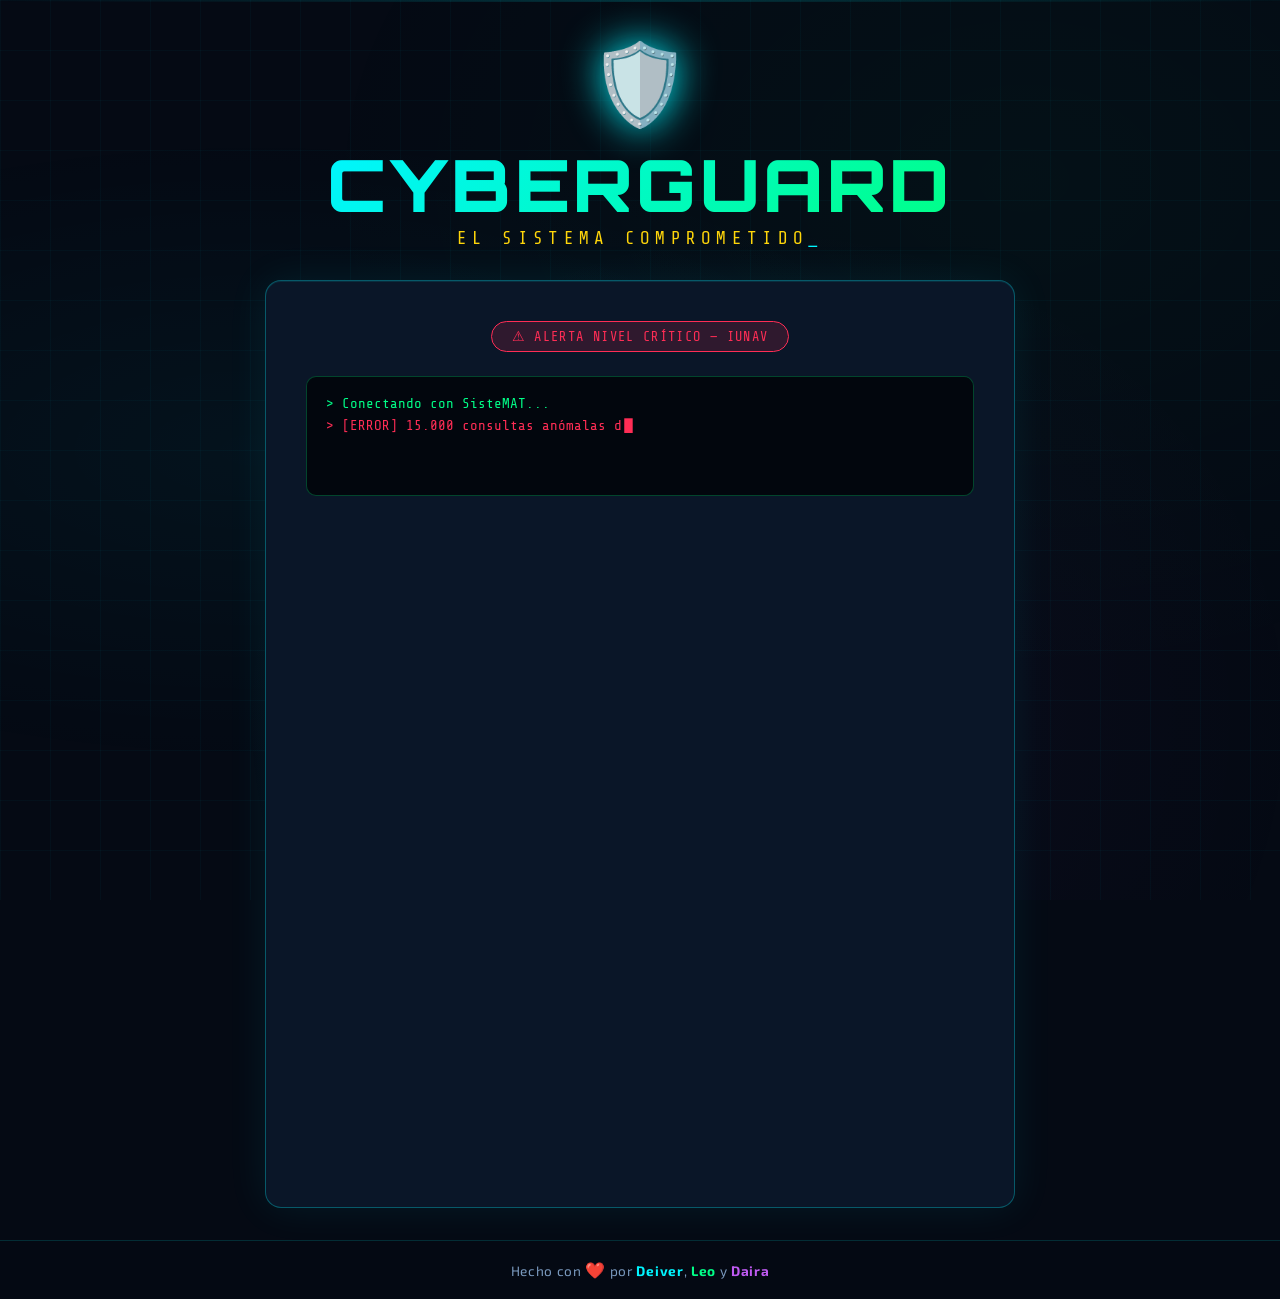
==== commit 7c380206: "feat: modularize project and add interactive game mechanics Split index.html into css/ and js/ modul" ====
--- a/index.html
+++ b/index.html
@@ -4,855 +4,109 @@
 <meta charset="UTF-8">
 <meta name="viewport" content="width=device-width, initial-scale=1.0">
 <title>CyberGuard - El Sistema Comprometido</title>
-<style>
-  @import url('https://fonts.googleapis.com/css2?family=Orbitron:wght@400;700;900&family=Share+Tech+Mono&family=Exo+2:wght@300;400;600;700&display=swap');
-
-  :root {
-    --neon-cyan: #00f5ff;
-    --neon-green: #00ff88;
-    --neon-red: #ff2d55;
-    --neon-yellow: #ffd60a;
-    --neon-purple: #bf5af2;
-    --bg-dark: #050a14;
-    --bg-panel: #0a1628;
-    --bg-card: #0d1f3c;
-    --text-primary: #e8f4fd;
-    --text-muted: #7a9abf;
-    --border-glow: rgba(0, 245, 255, 0.3);
-  }
-
-  * { margin: 0; padding: 0; box-sizing: border-box; }
-
-  body {
-    font-family: 'Exo 2', sans-serif;
-    background: var(--bg-dark);
-    color: var(--text-primary);
-    min-height: 100vh;
-    overflow-x: hidden;
-  }
-
-  /* ANIMATED BACKGROUND */
-  body::before {
-    content: '';
-    position: fixed;
-    inset: 0;
-    background: 
-      radial-gradient(ellipse at 20% 50%, rgba(0,245,255,0.04) 0%, transparent 50%),
-      radial-gradient(ellipse at 80% 20%, rgba(0,255,136,0.03) 0%, transparent 50%),
-      radial-gradient(ellipse at 60% 80%, rgba(191,90,242,0.04) 0%, transparent 50%);
-    pointer-events: none;
-    z-index: 0;
-  }
-
-  .grid-bg {
-    position: fixed;
-    inset: 0;
-    background-image: 
-      linear-gradient(rgba(0,245,255,0.03) 1px, transparent 1px),
-      linear-gradient(90deg, rgba(0,245,255,0.03) 1px, transparent 1px);
-    background-size: 50px 50px;
-    pointer-events: none;
-    z-index: 0;
-  }
-
-  /* SCREENS */
-  .screen {
-    display: none;
-    position: relative;
-    z-index: 1;
-    min-height: 100vh;
-  }
-  .screen.active { display: flex; flex-direction: column; }
-
-  /* ========= INTRO SCREEN ========= */
-  #screen-intro {
-    align-items: center;
-    justify-content: center;
-    padding: 2rem;
-    text-align: center;
-  }
-
-  .logo-container {
-    margin-bottom: 2rem;
-    animation: fadeInDown 1s ease;
-  }
-
-  .logo-icon {
-    font-size: 5rem;
-    margin-bottom: 1rem;
-    display: block;
-    filter: drop-shadow(0 0 20px var(--neon-cyan));
-  }
-
-  .game-title {
-    font-family: 'Orbitron', sans-serif;
-    font-size: clamp(2.5rem, 6vw, 4.5rem);
-    font-weight: 900;
-    background: linear-gradient(135deg, var(--neon-cyan), var(--neon-green));
-    -webkit-background-clip: text;
-    -webkit-text-fill-color: transparent;
-    background-clip: text;
-    text-shadow: none;
-    letter-spacing: 0.05em;
-    line-height: 1;
-  }
-
-  .game-subtitle {
-    font-family: 'Share Tech Mono', monospace;
-    color: var(--neon-yellow);
-    font-size: 1.1rem;
-    margin-top: 0.5rem;
-    letter-spacing: 0.3em;
-    text-transform: uppercase;
-  }
-
-  .intro-panel {
-    background: var(--bg-panel);
-    border: 1px solid var(--border-glow);
-    border-radius: 16px;
-    padding: 2.5rem;
-    max-width: 750px;
-    width: 100%;
-    box-shadow: 0 0 40px rgba(0,245,255,0.08), inset 0 1px 0 rgba(0,245,255,0.1);
-    animation: fadeInUp 1s ease 0.3s both;
-  }
-
-  .alert-badge {
-    display: inline-flex;
-    align-items: center;
-    gap: 0.5rem;
-    background: rgba(255, 45, 85, 0.15);
-    border: 1px solid var(--neon-red);
-    border-radius: 50px;
-    padding: 0.4rem 1.2rem;
-    color: var(--neon-red);
-    font-family: 'Share Tech Mono', monospace;
-    font-size: 0.85rem;
-    letter-spacing: 0.1em;
-    margin-bottom: 1.5rem;
-    animation: pulse 2s infinite;
-  }
-
-  .intro-text {
-    color: var(--text-primary);
-    line-height: 1.8;
-    font-size: 1.05rem;
-    margin-bottom: 1.5rem;
-  }
-
-  .intro-text strong { color: var(--neon-cyan); }
-
-  .karma-display {
-    display: flex;
-    align-items: center;
-    justify-content: center;
-    gap: 0.8rem;
-    background: rgba(0,255,136,0.08);
-    border: 1px solid rgba(0,255,136,0.3);
-    border-radius: 10px;
-    padding: 0.8rem 1.5rem;
-    margin-bottom: 1.5rem;
-    font-family: 'Share Tech Mono', monospace;
-  }
-
-  .karma-label { color: var(--text-muted); font-size: 0.85rem; }
-  .karma-value { color: var(--neon-green); font-size: 1.4rem; font-weight: 700; }
-
-  .btn-primary {
-    background: linear-gradient(135deg, rgba(0,245,255,0.15), rgba(0,255,136,0.15));
-    border: 1px solid var(--neon-cyan);
-    color: var(--neon-cyan);
-    padding: 1rem 3rem;
-    font-family: 'Orbitron', sans-serif;
-    font-size: 1rem;
-    font-weight: 700;
-    letter-spacing: 0.15em;
-    border-radius: 8px;
-    cursor: pointer;
-    transition: all 0.3s ease;
-    text-transform: uppercase;
-    position: relative;
-    overflow: hidden;
-  }
-
-  .btn-primary::before {
-    content: '';
-    position: absolute;
-    inset: 0;
-    background: linear-gradient(135deg, rgba(0,245,255,0.2), rgba(0,255,136,0.2));
-    opacity: 0;
-    transition: opacity 0.3s;
-  }
-
-  .btn-primary:hover {
-    box-shadow: 0 0 25px rgba(0,245,255,0.4);
-    transform: translateY(-2px);
-  }
-  .btn-primary:hover::before { opacity: 1; }
-
-  /* ========= NAV BAR ========= */
-  .game-nav {
-    display: flex;
-    align-items: center;
-    justify-content: space-between;
-    padding: 1rem 2rem;
-    background: rgba(5,10,20,0.9);
-    border-bottom: 1px solid var(--border-glow);
-    backdrop-filter: blur(10px);
-    position: sticky;
-    top: 0;
-    z-index: 100;
-  }
-
-  .nav-logo {
-    font-family: 'Orbitron', sans-serif;
-    font-size: 1.1rem;
-    font-weight: 700;
-    color: var(--neon-cyan);
-    letter-spacing: 0.1em;
-  }
-
-  .nav-tabs {
-    display: flex;
-    gap: 0.5rem;
-  }
-
-  .nav-tab {
-    background: transparent;
-    border: 1px solid transparent;
-    color: var(--text-muted);
-    padding: 0.5rem 1.2rem;
-    font-family: 'Exo 2', sans-serif;
-    font-size: 0.85rem;
-    font-weight: 600;
-    letter-spacing: 0.05em;
-    border-radius: 6px;
-    cursor: pointer;
-    transition: all 0.2s;
-    text-transform: uppercase;
-  }
-
-  .nav-tab:hover { color: var(--text-primary); border-color: var(--border-glow); }
-  .nav-tab.active {
-    color: var(--neon-cyan);
-    border-color: var(--neon-cyan);
-    background: rgba(0,245,255,0.08);
-  }
-
-  .nav-karma {
-    font-family: 'Share Tech Mono', monospace;
-    font-size: 0.9rem;
-  }
-  .nav-karma span { color: var(--neon-green); font-size: 1.1rem; }
-
-  /* ========= TAB CONTENT ========= */
-  .tab-content {
-    display: none;
-    padding: 2rem;
-    flex: 1;
-    max-width: 1100px;
-    margin: 0 auto;
-    width: 100%;
-  }
-  .tab-content.active { display: block; }
-
-  .section-title {
-    font-family: 'Orbitron', sans-serif;
-    font-size: 1.6rem;
-    font-weight: 700;
-    color: var(--neon-cyan);
-    margin-bottom: 1.5rem;
-    padding-bottom: 0.8rem;
-    border-bottom: 1px solid var(--border-glow);
-    display: flex;
-    align-items: center;
-    gap: 0.8rem;
-  }
-
-  /* ========= HISTORIA ========= */
-  .story-card {
-    background: var(--bg-panel);
-    border: 1px solid var(--border-glow);
-    border-radius: 12px;
-    padding: 2rem;
-    margin-bottom: 1.5rem;
-    line-height: 1.8;
-    font-size: 1rem;
-    position: relative;
-    overflow: hidden;
-  }
-
-  .story-card::before {
-    content: '';
-    position: absolute;
-    top: 0; left: 0; right: 0;
-    height: 3px;
-    background: linear-gradient(90deg, var(--neon-cyan), var(--neon-green));
-  }
-
-  .story-card p { margin-bottom: 1rem; color: var(--text-primary); }
-  .story-card p:last-child { margin-bottom: 0; }
-  .story-card .highlight { color: var(--neon-yellow); font-weight: 600; }
-  .story-card .danger { color: var(--neon-red); font-weight: 600; }
-  .story-card .success { color: var(--neon-green); font-weight: 600; }
-
-  .incident-box {
-    background: rgba(255,45,85,0.08);
-    border: 1px solid rgba(255,45,85,0.4);
-    border-radius: 10px;
-    padding: 1.2rem 1.5rem;
-    margin: 1rem 0;
-    font-family: 'Share Tech Mono', monospace;
-    font-size: 0.9rem;
-    color: var(--neon-red);
-  }
-
-  .incident-box .incident-title {
-    font-weight: 700;
-    margin-bottom: 0.5rem;
-    font-size: 1rem;
-    display: flex;
-    align-items: center;
-    gap: 0.5rem;
-  }
-
-  /* ========= PROTAGONISTAS ========= */
-  .characters-grid {
-    display: grid;
-    grid-template-columns: repeat(auto-fill, minmax(300px, 1fr));
-    gap: 1.5rem;
-  }
-
-  .char-card {
-    background: var(--bg-panel);
-    border: 1px solid var(--border-glow);
-    border-radius: 16px;
-    padding: 2rem;
-    text-align: center;
-    transition: transform 0.3s, box-shadow 0.3s;
-    position: relative;
-    overflow: hidden;
-  }
-
-  .char-card:hover {
-    transform: translateY(-5px);
-    box-shadow: 0 10px 40px rgba(0,245,255,0.15);
-  }
-
-  .char-avatar {
-    width: 90px;
-    height: 90px;
-    border-radius: 50%;
-    margin: 0 auto 1.2rem;
-    display: flex;
-    align-items: center;
-    justify-content: center;
-    font-size: 2.5rem;
-    border: 3px solid;
-    position: relative;
-  }
-
-  .char-card:nth-child(1) .char-avatar { border-color: var(--neon-cyan); background: rgba(0,245,255,0.1); box-shadow: 0 0 20px rgba(0,245,255,0.3); }
-  .char-card:nth-child(2) .char-avatar { border-color: var(--neon-green); background: rgba(0,255,136,0.1); box-shadow: 0 0 20px rgba(0,255,136,0.3); }
-  .char-card:nth-child(3) .char-avatar { border-color: var(--neon-purple); background: rgba(191,90,242,0.1); box-shadow: 0 0 20px rgba(191,90,242,0.3); }
-
-  .char-name {
-    font-family: 'Orbitron', sans-serif;
-    font-size: 1.2rem;
-    font-weight: 700;
-    margin-bottom: 0.3rem;
-  }
-  .char-card:nth-child(1) .char-name { color: var(--neon-cyan); }
-  .char-card:nth-child(2) .char-name { color: var(--neon-green); }
-  .char-card:nth-child(3) .char-name { color: var(--neon-purple); }
-
-  .char-role {
-    font-size: 0.85rem;
-    color: var(--text-muted);
-    font-weight: 600;
-    letter-spacing: 0.1em;
-    text-transform: uppercase;
-    margin-bottom: 1rem;
-  }
-
-  .char-desc {
-    font-size: 0.95rem;
-    line-height: 1.7;
-    color: var(--text-primary);
-    margin-bottom: 1.2rem;
-  }
-
-  .char-skills {
-    display: flex;
-    flex-wrap: wrap;
-    gap: 0.4rem;
-    justify-content: center;
-  }
-
-  .skill-tag {
-    background: rgba(0,245,255,0.1);
-    border: 1px solid rgba(0,245,255,0.3);
-    color: var(--neon-cyan);
-    padding: 0.25rem 0.7rem;
-    border-radius: 50px;
-    font-size: 0.75rem;
-    font-family: 'Share Tech Mono', monospace;
-  }
-
-  .char-card:nth-child(2) .skill-tag { background: rgba(0,255,136,0.1); border-color: rgba(0,255,136,0.3); color: var(--neon-green); }
-  .char-card:nth-child(3) .skill-tag { background: rgba(191,90,242,0.1); border-color: rgba(191,90,242,0.3); color: var(--neon-purple); }
-
-  /* ========= EVIDENCIAS ========= */
-  .evidence-grid {
-    display: grid;
-    grid-template-columns: repeat(auto-fill, minmax(280px, 1fr));
-    gap: 1.2rem;
-  }
-
-  .evidence-card {
-    background: var(--bg-panel);
-    border: 1px solid var(--border-glow);
-    border-radius: 12px;
-    padding: 1.5rem;
-    cursor: pointer;
-    transition: all 0.3s;
-    position: relative;
-  }
-
-  .evidence-card:hover {
-    border-color: var(--neon-yellow);
-    box-shadow: 0 0 20px rgba(255,214,10,0.15);
-    transform: translateY(-3px);
-  }
-
-  .evidence-card.locked {
-    opacity: 0.5;
-    cursor: not-allowed;
-  }
-  .evidence-card.locked:hover { transform: none; box-shadow: none; border-color: var(--border-glow); }
-
-  .evidence-card.revealed {
-    border-color: var(--neon-green);
-    background: rgba(0,255,136,0.05);
-  }
-
-  .evidence-icon {
-    font-size: 2rem;
-    margin-bottom: 0.8rem;
-  }
-
-  .evidence-title {
-    font-family: 'Orbitron', sans-serif;
-    font-size: 0.95rem;
-    font-weight: 700;
-    color: var(--neon-yellow);
-    margin-bottom: 0.5rem;
-  }
-
-  .evidence-desc {
-    font-size: 0.88rem;
-    color: var(--text-muted);
-    line-height: 1.6;
-  }
-
-  .evidence-revealed-text {
-    font-size: 0.88rem;
-    color: var(--neon-green);
-    line-height: 1.6;
-    margin-top: 0.5rem;
-    display: none;
-  }
-
-  .evidence-card.revealed .evidence-revealed-text { display: block; }
-  .evidence-card.revealed .evidence-desc { display: none; }
-
-  .lock-icon {
-    position: absolute;
-    top: 1rem;
-    right: 1rem;
-    font-size: 1.2rem;
-  }
-
-  .karma-reward {
-    display: inline-block;
-    background: rgba(255,214,10,0.15);
-    border: 1px solid rgba(255,214,10,0.4);
-    color: var(--neon-yellow);
-    padding: 0.2rem 0.6rem;
-    border-radius: 50px;
-    font-size: 0.75rem;
-    font-family: 'Share Tech Mono', monospace;
-    margin-top: 0.8rem;
-  }
-
-  /* ========= RIESGOS ========= */
-  .risks-list {
-    display: flex;
-    flex-direction: column;
-    gap: 1rem;
-  }
-
-  .risk-item {
-    background: var(--bg-panel);
-    border: 1px solid var(--border-glow);
-    border-radius: 12px;
-    overflow: hidden;
-    cursor: pointer;
-    transition: all 0.3s;
-  }
-
-  .risk-item:hover { box-shadow: 0 5px 25px rgba(0,245,255,0.1); }
-
-  .risk-header {
-    display: flex;
-    align-items: center;
-    gap: 1rem;
-    padding: 1.2rem 1.5rem;
-  }
-
-  .risk-level {
-    padding: 0.3rem 0.8rem;
-    border-radius: 50px;
-    font-family: 'Share Tech Mono', monospace;
-    font-size: 0.75rem;
-    font-weight: 700;
-    letter-spacing: 0.1em;
-    min-width: 80px;
-    text-align: center;
-  }
-
-  .risk-level.critical { background: rgba(255,45,85,0.2); border: 1px solid var(--neon-red); color: var(--neon-red); }
-  .risk-level.high { background: rgba(255,159,10,0.2); border: 1px solid #ff9f0a; color: #ff9f0a; }
-  .risk-level.medium { background: rgba(255,214,10,0.15); border: 1px solid var(--neon-yellow); color: var(--neon-yellow); }
-  .risk-level.low { background: rgba(0,255,136,0.1); border: 1px solid var(--neon-green); color: var(--neon-green); }
-
-  .risk-name {
-    font-weight: 600;
-    font-size: 1rem;
-    flex: 1;
-  }
-
-  .risk-arrow {
-    color: var(--text-muted);
-    transition: transform 0.3s;
-    font-size: 1.2rem;
-  }
-
-  .risk-body {
-    display: none;
-    padding: 0 1.5rem 1.2rem;
-    border-top: 1px solid var(--border-glow);
-  }
-
-  .risk-item.open .risk-arrow { transform: rotate(90deg); }
-  .risk-item.open .risk-body { display: block; }
-
-  .risk-body p {
-    color: var(--text-primary);
-    line-height: 1.7;
-    font-size: 0.93rem;
-    padding-top: 1rem;
-  }
-
-  /* ========= SOLUCIONES / JUEGO ========= */
-  .game-section {
-    background: var(--bg-panel);
-    border: 1px solid var(--border-glow);
-    border-radius: 12px;
-    padding: 2rem;
-    margin-bottom: 1.5rem;
-  }
-
-  .game-question {
-    font-size: 1.1rem;
-    font-weight: 600;
-    color: var(--text-primary);
-    margin-bottom: 1.5rem;
-    line-height: 1.7;
-  }
-
-  .options-grid {
-    display: grid;
-    gap: 0.8rem;
-  }
-
-  .option-btn {
-    background: rgba(0,245,255,0.05);
-    border: 1px solid rgba(0,245,255,0.2);
-    color: var(--text-primary);
-    padding: 1rem 1.5rem;
-    border-radius: 8px;
-    cursor: pointer;
-    transition: all 0.2s;
-    text-align: left;
-    font-size: 0.95rem;
-    font-family: 'Exo 2', sans-serif;
-    line-height: 1.5;
-  }
-
-  .option-btn:hover:not(:disabled) {
-    border-color: var(--neon-cyan);
-    background: rgba(0,245,255,0.1);
-    transform: translateX(5px);
-  }
-
-  .option-btn.correct {
-    background: rgba(0,255,136,0.15);
-    border-color: var(--neon-green);
-    color: var(--neon-green);
-  }
-
-  .option-btn.wrong {
-    background: rgba(255,45,85,0.1);
-    border-color: var(--neon-red);
-    color: var(--neon-red);
-  }
-
-  .option-btn:disabled { cursor: default; }
-
-  .feedback-box {
-    margin-top: 1rem;
-    padding: 1rem 1.2rem;
-    border-radius: 8px;
-    font-size: 0.93rem;
-    line-height: 1.6;
-    display: none;
-  }
-
-  .feedback-box.correct {
-    background: rgba(0,255,136,0.1);
-    border: 1px solid rgba(0,255,136,0.4);
-    color: var(--neon-green);
-    display: block;
-  }
-
-  .feedback-box.wrong {
-    background: rgba(255,45,85,0.08);
-    border: 1px solid rgba(255,45,85,0.4);
-    color: #ff6b7a;
-    display: block;
-  }
-
-  .progress-bar-container {
-    background: rgba(0,0,0,0.3);
-    border-radius: 50px;
-    height: 8px;
-    margin-bottom: 2rem;
-    overflow: hidden;
-  }
-
-  .progress-bar {
-    height: 100%;
-    background: linear-gradient(90deg, var(--neon-cyan), var(--neon-green));
-    border-radius: 50px;
-    transition: width 0.5s ease;
-    box-shadow: 0 0 10px rgba(0,245,255,0.5);
-  }
-
-  .question-counter {
-    font-family: 'Share Tech Mono', monospace;
-    color: var(--text-muted);
-    font-size: 0.85rem;
-    margin-bottom: 1rem;
-  }
-
-  .next-btn {
-    background: rgba(0,245,255,0.1);
-    border: 1px solid var(--neon-cyan);
-    color: var(--neon-cyan);
-    padding: 0.8rem 2rem;
-    border-radius: 8px;
-    cursor: pointer;
-    font-family: 'Orbitron', sans-serif;
-    font-size: 0.85rem;
-    font-weight: 700;
-    letter-spacing: 0.1em;
-    margin-top: 1rem;
-    display: none;
-    transition: all 0.2s;
-    text-transform: uppercase;
-  }
-
-  .next-btn:hover { background: rgba(0,245,255,0.2); box-shadow: 0 0 15px rgba(0,245,255,0.3); }
-  .next-btn.visible { display: inline-block; }
-
-  /* ========= FINAL SCREEN ========= */
-  #screen-final {
-    align-items: center;
-    justify-content: center;
-    padding: 2rem;
-    text-align: center;
-  }
-
-  .final-card {
-    background: var(--bg-panel);
-    border: 1px solid var(--border-glow);
-    border-radius: 20px;
-    padding: 3rem;
-    max-width: 650px;
-    width: 100%;
-    box-shadow: 0 0 60px rgba(0,255,136,0.1);
-  }
-
-  .final-emoji { font-size: 5rem; margin-bottom: 1.5rem; display: block; }
-
-  .final-title {
-    font-family: 'Orbitron', sans-serif;
-    font-size: 2rem;
-    font-weight: 900;
-    background: linear-gradient(135deg, var(--neon-green), var(--neon-cyan));
-    -webkit-background-clip: text;
-    -webkit-text-fill-color: transparent;
-    background-clip: text;
-    margin-bottom: 1rem;
-  }
-
-  .final-score {
-    font-family: 'Share Tech Mono', monospace;
-    font-size: 3.5rem;
-    color: var(--neon-green);
-    font-weight: 700;
-    display: block;
-    margin: 1rem 0;
-    text-shadow: 0 0 20px rgba(0,255,136,0.5);
-  }
-
-  .final-text {
-    color: var(--text-muted);
-    line-height: 1.7;
-    margin-bottom: 2rem;
-    font-size: 1rem;
-  }
-
-  .btn-restart {
-    background: linear-gradient(135deg, rgba(0,245,255,0.15), rgba(0,255,136,0.15));
-    border: 1px solid var(--neon-cyan);
-    color: var(--neon-cyan);
-    padding: 0.9rem 2.5rem;
-    font-family: 'Orbitron', sans-serif;
-    font-size: 0.9rem;
-    font-weight: 700;
-    letter-spacing: 0.1em;
-    border-radius: 8px;
-    cursor: pointer;
-    transition: all 0.3s;
-    text-transform: uppercase;
-  }
-  .btn-restart:hover { box-shadow: 0 0 25px rgba(0,245,255,0.4); }
-
-  /* ========= ANIMATIONS ========= */
-  @keyframes fadeInDown {
-    from { opacity: 0; transform: translateY(-30px); }
-    to { opacity: 1; transform: translateY(0); }
-  }
-
-  @keyframes fadeInUp {
-    from { opacity: 0; transform: translateY(30px); }
-    to { opacity: 1; transform: translateY(0); }
-  }
-
-  @keyframes pulse {
-    0%, 100% { opacity: 1; }
-    50% { opacity: 0.6; }
-  }
-
-  @keyframes scanline {
-    0% { transform: translateY(-100%); }
-    100% { transform: translateY(100vh); }
-  }
-
-  .scanline {
-    position: fixed;
-    top: 0; left: 0; right: 0;
-    height: 2px;
-    background: linear-gradient(90deg, transparent, rgba(0,245,255,0.15), transparent);
-    animation: scanline 6s linear infinite;
-    pointer-events: none;
-    z-index: 999;
-  }
-
-  @keyframes blink {
-    0%, 100% { opacity: 1; }
-    50% { opacity: 0; }
-  }
-
-  .terminal-cursor::after {
-    content: '_';
-    animation: blink 1s step-end infinite;
-    color: var(--neon-cyan);
-  }
-
-  .karma-flash {
-    animation: karmaFlash 0.5s ease;
-  }
-  @keyframes karmaFlash {
-    0% { color: var(--neon-green); transform: scale(1.3); }
-    100% { color: var(--neon-green); transform: scale(1); }
-  }
-
-  /* Responsive */
-  @media (max-width: 600px) {
-    .game-nav { flex-wrap: wrap; gap: 0.5rem; }
-    .nav-tabs { overflow-x: auto; }
-    .tab-content { padding: 1rem; }
-    .characters-grid { grid-template-columns: 1fr; }
-    .evidence-grid { grid-template-columns: 1fr; }
-  }
-</style>
+<link rel="preconnect" href="https://fonts.googleapis.com">
+<link rel="preconnect" href="https://fonts.gstatic.com" crossorigin>
+<link rel="stylesheet" href="https://fonts.googleapis.com/css2?family=Orbitron:wght@400;700;900&family=Share+Tech+Mono&family=Exo+2:wght@300;400;600;700&display=swap">
+<link rel="stylesheet" href="css/base.css">
+<link rel="stylesheet" href="css/layout.css">
+<link rel="stylesheet" href="css/components.css">
+<link rel="stylesheet" href="css/intro.css">
+<link rel="stylesheet" href="css/sections.css">
+<link rel="stylesheet" href="css/quiz.css">
+<link rel="stylesheet" href="css/lab.css">
+<link rel="stylesheet" href="css/final.css">
+
+<script defer src="js/core/storage.js"></script>
+<script defer src="js/core/state.js"></script>
+<script defer src="js/core/sound.js"></script>
+<script defer src="js/core/fx.js"></script>
+<script defer src="js/core/karma.js"></script>
+<script defer src="js/data/characters.js"></script>
+<script defer src="js/data/questions.js"></script>
+<script defer src="js/data/evidences.js"></script>
+<script defer src="js/data/risks.js"></script>
+<script defer src="js/data/emails.js"></script>
+<script defer src="js/data/achievements.js"></script>
+<script defer src="js/core/achievements.js"></script>
+<script defer src="js/ui/tabs.js"></script>
+<script defer src="js/ui/intro.js"></script>
+<script defer src="js/ui/characters.js"></script>
+<script defer src="js/ui/evidences.js"></script>
+<script defer src="js/ui/risks.js"></script>
+<script defer src="js/ui/quiz.js"></script>
+<script defer src="js/ui/lab-phishing.js"></script>
+<script defer src="js/ui/lab-password.js"></script>
+<script defer src="js/ui/final.js"></script>
+<script defer src="js/main.js"></script>
 </head>
 <body>
 
 <div class="grid-bg"></div>
 <div class="scanline"></div>
 
-<!-- ======= INTRO SCREEN ======= -->
-<div id="screen-intro" class="screen active">
+<!-- ======= INTRO ======= -->
+<section id="screen-intro" class="screen active">
   <div class="logo-container">
     <span class="logo-icon">🛡️</span>
-    <div class="game-title">CYBERGUARD</div>
+    <h1 class="game-title">CYBERGUARD</h1>
     <div class="game-subtitle terminal-cursor">El Sistema Comprometido</div>
   </div>
 
   <div class="intro-panel">
     <div class="alert-badge">⚠ ALERTA NIVEL CRÍTICO — IUNAV</div>
-    <p class="intro-text">
-      Es medianoche en la <strong>Universidad IUNAV</strong>. De repente, el sistema académico central
-      colapsa. Registros de calificaciones modificados, contraseñas filtradas, datos de estudiantes
-      expuestos al mundo...
-    </p>
-    <p class="intro-text">
-      Alguien ha comprometido la red universitaria. Un ataque coordinado y silencioso que lleva
-      semanas gestándose desde adentro — <strong>o quizás desde afuera.</strong>
-    </p>
-    <p class="intro-text">
-      El equipo de ciberseguridad formado por <strong>Deiver, Leo y Daira</strong> tiene pocas horas
-      para investigar las evidencias, identificar los riesgos y restaurar la seguridad del sistema
-      antes de que el daño sea irreversible.
-    </p>
-    <div class="karma-display">
-      <span class="karma-label">KARMA INICIAL</span>
-      <span class="karma-value" id="intro-karma">30,600</span>
-      <span class="karma-label">pts</span>
-    </div>
-    <button class="btn-primary" onclick="startGame()">▶ INICIAR INVESTIGACIÓN</button>
-  </div>
-</div>
-
-<!-- ======= MAIN GAME SCREEN ======= -->
-<div id="screen-game" class="screen">
+    <div class="terminal" id="boot-terminal" title="Clic para saltar" aria-live="polite"></div>
+
+    <div class="intro-story" id="intro-story">
+      <p class="intro-text">
+        Es medianoche en la <strong>Universidad IUNAV</strong>. De repente, el sistema académico central
+        colapsa. Registros de calificaciones modificados, contraseñas filtradas, datos de estudiantes
+        expuestos al mundo...
+      </p>
+      <p class="intro-text">
+        Alguien ha comprometido la red universitaria. Un ataque coordinado y silencioso que lleva
+        semanas gestándose desde adentro — <strong>o quizás desde afuera.</strong>
+      </p>
+      <p class="intro-text">
+        El equipo de ciberseguridad formado por <strong>Deiver, Leo y Daira</strong> tiene pocas horas
+        para investigar las evidencias, identificar los riesgos y restaurar la seguridad del sistema
+        antes de que el daño sea irreversible.
+      </p>
+
+      <h2 class="intro-heading">Elige a tu investigador líder</h2>
+      <div class="pick-grid" id="character-pick"></div>
+
+      <div class="karma-display">
+        <span class="karma-label">KARMA INICIAL</span>
+        <span class="karma-value" id="intro-karma"></span>
+        <span class="karma-label">pts</span>
+      </div>
+      <p class="best-score" id="best-score" hidden></p>
+      <button class="btn-primary" id="btn-start" disabled>▶ INICIAR INVESTIGACIÓN</button>
+    </div>
+  </div>
+</section>
+
+<!-- ======= JUEGO ======= -->
+<section id="screen-game" class="screen">
   <nav class="game-nav">
-    <div class="nav-logo">🛡️ CYBERGUARD</div>
-    <div class="nav-tabs">
-      <button class="nav-tab active" onclick="showTab('historia')">Historia</button>
-      <button class="nav-tab" onclick="showTab('protagonistas')">Protagonistas</button>
-      <button class="nav-tab" onclick="showTab('evidencias')">Evidencias</button>
-      <button class="nav-tab" onclick="showTab('riesgos')">Riesgos</button>
-      <button class="nav-tab" onclick="showTab('jugar')">Jugar</button>
-    </div>
-    <div class="nav-karma">Karma: <span id="karma-display">30,600</span></div>
+    <div class="nav-logo">🛡️ <span class="nav-logo-text">CYBERGUARD</span></div>
+    <div class="nav-tabs" role="tablist">
+      <button class="nav-tab active" data-tab="historia" role="tab" aria-selected="true">Historia</button>
+      <button class="nav-tab" data-tab="protagonistas" role="tab">Protagonistas</button>
+      <button class="nav-tab" data-tab="evidencias" role="tab">Evidencias <span class="tab-badge" id="badge-evidencias" hidden></span></button>
+      <button class="nav-tab" data-tab="riesgos" role="tab">Riesgos</button>
+      <button class="nav-tab" data-tab="jugar" role="tab">Jugar</button>
+      <button class="nav-tab" data-tab="laboratorio" role="tab">Laboratorio</button>
+    </div>
+    <div class="nav-actions">
+      <span class="nav-agent" id="nav-agent"></span>
+      <div class="nav-karma">Karma: <span id="karma-display"></span></div>
+      <button class="icon-btn" id="btn-achievements" aria-label="Ver logros" title="Logros">🏅<span class="icon-btn-count" id="achievements-count">0</span></button>
+      <button class="icon-btn" id="btn-sound" aria-label="Silenciar sonido" title="Sonido">🔊</button>
+    </div>
   </nav>
 
-  <!-- HISTORIA TAB -->
+  <!-- HISTORIA -->
   <div id="tab-historia" class="tab-content active">
     <h2 class="section-title">📖 Historia</h2>
 
@@ -876,8 +130,8 @@
     </div>
 
     <div class="story-card">
-      <p>El equipo de investigación conformado por <strong class="highlight">Deiver Hernández</strong> (Analista Forense),
-      <strong class="highlight">Leo Martínez</strong> (Especialista en Redes) y <strong class="highlight">Daira Sánchez</strong>
+      <p>El equipo de investigación conformado por <strong class="highlight">Deiver Pernia</strong> (Analista Forense),
+      <strong class="highlight">Leo Álvarez</strong> (Especialista en Redes) y <strong class="highlight">Daira Fermín</strong>
       (Experta en Seguridad de Aplicaciones) comenzó a analizar las evidencias.</p>
 
       <p>Las pistas apuntan a un <span class="danger">ataque de múltiples vectores</span>: un empleado que cayó
@@ -888,551 +142,135 @@
       y restaurar la integridad del sistema antes de que el semestre académico colapse por completo?
       <span class="success">¡Ayúdales a tomar las decisiones correctas!</span></p>
     </div>
-  </div>
-
-  <!-- PROTAGONISTAS TAB -->
+
+    <div class="story-cta">
+      <button class="btn-primary" data-goto="jugar">🎮 Empezar a investigar</button>
+      <button class="btn-ghost" data-goto="evidencias">🔎 Ver evidencias</button>
+    </div>
+  </div>
+
+  <!-- PROTAGONISTAS -->
   <div id="tab-protagonistas" class="tab-content">
     <h2 class="section-title">👤 Protagonistas</h2>
-    <div class="characters-grid">
-
-      <div class="char-card">
-        <div class="char-avatar">🔍</div>
-        <div class="char-name">Deiver</div>
-        <div class="char-role">Analista Forense Digital</div>
-        <div class="char-desc">
-          Experto en análisis post-mortem de sistemas comprometidos. Deiver tiene la habilidad
-          de reconstruir exactamente qué ocurrió, cuándo y cómo, examinando logs, archivos
-          temporales y registros del sistema. Su meticulosidad es legendaria en IUNAV.
-        </div>
-        <div class="char-skills">
-          <span class="skill-tag">Forense Digital</span>
-          <span class="skill-tag">Análisis de Logs</span>
-          <span class="skill-tag">Recuperación de Datos</span>
-          <span class="skill-tag">Malware Analysis</span>
-        </div>
-      </div>
-
-      <div class="char-card">
-        <div class="char-avatar">🌐</div>
-        <div class="char-name">Leo</div>
-        <div class="char-role">Especialista en Redes y Tráfico</div>
-        <div class="char-desc">
-          Leo puede leer el tráfico de red como otros leen un libro. Su especialidad es
-          rastrear comunicaciones sospechosas, identificar IPs maliciosas y configurar
-          defensas perimetrales. Fue él quien detectó los primeros patrones anómalos.
-        </div>
-        <div class="char-skills">
-          <span class="skill-tag">Análisis de Red</span>
-          <span class="skill-tag">Firewalls</span>
-          <span class="skill-tag">IDS/IPS</span>
-          <span class="skill-tag">Wireshark</span>
-        </div>
-      </div>
-
-      <div class="char-card">
-        <div class="char-avatar">💻</div>
-        <div class="char-name">Daira</div>
-        <div class="char-role">Experta en Seguridad de Aplicaciones</div>
-        <div class="char-desc">
-          Daira conoce cada vulnerabilidad posible en las aplicaciones web. Su dominio
-          de OWASP Top 10, inyección SQL, XSS y autenticación rota la convierte en
-          la persona perfecta para analizar cómo los atacantes penetraron SisteMAT.
-        </div>
-        <div class="char-skills">
-          <span class="skill-tag">OWASP</span>
-          <span class="skill-tag">SQL Injection</span>
-          <span class="skill-tag">Pentesting</span>
-          <span class="skill-tag">Code Review</span>
-        </div>
-      </div>
-
-    </div>
-  </div>
-
-  <!-- EVIDENCIAS TAB -->
+    <div class="characters-grid" id="characters-grid"></div>
+  </div>
+
+  <!-- EVIDENCIAS -->
   <div id="tab-evidencias" class="tab-content">
     <h2 class="section-title">🔎 Evidencias</h2>
-    <p style="color: var(--text-muted); margin-bottom: 1.5rem; font-size: 0.95rem;">
-      Haz clic en cada evidencia para revelarla. Algunas requieren que primero respondas preguntas en la sección "Jugar".
+    <p class="section-hint">
+      Responde preguntas en "Jugar" para desbloquear evidencias y luego haz clic en ellas para analizarlas y ganar karma.
     </p>
-    <div class="evidence-grid" id="evidence-grid">
-
-      <div class="evidence-card revealed" id="ev1">
-        <div class="evidence-icon">📧</div>
-        <div class="evidence-title">E-01 · Email Sospechoso</div>
-        <div class="evidence-desc">Revisando la bandeja de entrada del personal...</div>
-        <div class="evidence-revealed-text">
-          Se encontró un correo de phishing enviado hace 3 semanas a 47 empleados.
-          El asunto: "Actualización urgente de credenciales SisteMAT". El dominio del remitente:
-          <code style="color:var(--neon-red)">iunav-soporte.net</code> (dominio falso registrado 4 días antes del ataque).
-          Al menos 3 empleados hicieron clic en el enlace malicioso.
-        </div>
-        <span class="karma-reward">+500 KARMA</span>
-      </div>
-
-      <div class="evidence-card" id="ev2" onclick="revealEvidence('ev2', 1)">
-        <div class="lock-icon">🔒</div>
-        <div class="evidence-icon">🗄️</div>
-        <div class="evidence-title">E-02 · Logs del Servidor</div>
-        <div class="evidence-desc">Análisis de los registros del servidor de base de datos. <br><em>(Responde la pregunta 1 para desbloquear)</em></div>
-        <div class="evidence-revealed-text">
-          Los logs revelan 15,000 consultas SQL anómalas entre el 01 y 14 de octubre.
-          Todas originadas desde la IP <code style="color:var(--neon-red)">185.220.101.47</code> (servidor Tor).
-          El patrón indica un ataque de inyección SQL automatizado contra el módulo
-          de inscripciones estudiantiles.
-        </div>
-        <span class="karma-reward">+1,000 KARMA</span>
-      </div>
-
-      <div class="evidence-card" id="ev3" onclick="revealEvidence('ev3', 2)">
-        <div class="lock-icon">🔒</div>
-        <div class="evidence-icon">🔑</div>
-        <div class="evidence-title">E-03 · Base de Contraseñas</div>
-        <div class="evidence-desc">Análisis del gestor de credenciales administrativo. <br><em>(Responde la pregunta 2 para desbloquear)</em></div>
-        <div class="evidence-revealed-text">
-          El 80% de las cuentas de administrador usaban contraseñas de 6 caracteres o menos.
-          La cuenta del administrador principal: <code style="color:var(--neon-red)">admin / iunav2024</code>.
-          No había autenticación de dos factores activada en ninguna cuenta crítica.
-        </div>
-        <span class="karma-reward">+1,000 KARMA</span>
-      </div>
-
-      <div class="evidence-card" id="ev4" onclick="revealEvidence('ev4', 3)">
-        <div class="lock-icon">🔒</div>
-        <div class="evidence-icon">🦠</div>
-        <div class="evidence-title">E-04 · Muestra de Ransomware</div>
-        <div class="evidence-desc">Archivo malicioso encontrado en el servidor principal. <br><em>(Responde la pregunta 3 para desbloquear)</em></div>
-        <div class="evidence-revealed-text">
-          Hash MD5: <code style="color:var(--neon-red)">a3f8c2e1b9d47f...</code>. Familia: LockBit 3.0.
-          El malware fue introducido vía una cuenta comprometida 6 días antes de activarse.
-          Estaba configurado para cifrar 847 GB de datos académicos y exigir
-          5 BTC (~$200,000 USD) como rescate.
-        </div>
-        <span class="karma-reward">+1,500 KARMA</span>
-      </div>
-
-      <div class="evidence-card" id="ev5" onclick="revealEvidence('ev5', 4)">
-        <div class="lock-icon">🔒</div>
-        <div class="evidence-icon">📡</div>
-        <div class="evidence-title">E-05 · Tráfico de Red</div>
-        <div class="evidence-desc">Captura Wireshark de los últimos 30 días. <br><em>(Responde la pregunta 4 para desbloquear)</em></div>
-        <div class="evidence-revealed-text">
-          Se detectaron conexiones salientes encriptadas hacia servidores en Rusia y Países Bajos.
-          Exfiltración de datos estimada: 2.3 GB de información personal de estudiantes.
-          El atacante usó el puerto 443 para mimetizarse con tráfico HTTPS legítimo.
-        </div>
-        <span class="karma-reward">+1,500 KARMA</span>
-      </div>
-
-      <div class="evidence-card" id="ev6" onclick="revealEvidence('ev6', 5)">
-        <div class="lock-icon">🔒</div>
-        <div class="evidence-icon">📋</div>
-        <div class="evidence-title">E-06 · Código Vulnerable</div>
-        <div class="evidence-desc">Revisión del código fuente de SisteMAT. <br><em>(Responde la pregunta 5 para desbloquear)</em></div>
-        <div class="evidence-revealed-text">
-          Se encontró una vulnerabilidad SQL Injection en el módulo de búsqueda de estudiantes.
-          El código concatenaba directamente el input del usuario en la consulta:
-          <code style="color:var(--neon-red)">SELECT * FROM alumnos WHERE nombre='" + nombre + "'"</code>.
-          Sin parametrización, sin validación, sin sanitización de inputs.
-        </div>
-        <span class="karma-reward">+2,000 KARMA</span>
-      </div>
-
-    </div>
-  </div>
-
-  <!-- RIESGOS TAB -->
+    <div class="progress-row">
+      <span class="progress-label" id="evidence-progress"></span>
+      <div class="progress-bar-container small"><div class="progress-bar" id="evidence-progress-bar"></div></div>
+    </div>
+    <div class="evidence-grid" id="evidence-grid"></div>
+  </div>
+
+  <!-- RIESGOS -->
   <div id="tab-riesgos" class="tab-content">
     <h2 class="section-title">⚠️ Riesgos de Seguridad</h2>
-    <div class="risks-list">
-
-      <div class="risk-item" onclick="toggleRisk(this)">
-        <div class="risk-header">
-          <span class="risk-level critical">CRÍTICO</span>
-          <span class="risk-name">Inyección SQL (SQLi) — OWASP A03</span>
-          <span class="risk-arrow">▶</span>
-        </div>
-        <div class="risk-body">
-          <p><strong style="color:var(--neon-red)">Descripción:</strong> El código de SisteMAT concatena directamente los datos del usuario en las consultas SQL sin ningún tipo de validación o parametrización. Esto permite a un atacante manipular la lógica de la base de datos, extraer información confidencial, modificar registros o incluso eliminar tablas enteras.</p>
-          <p style="margin-top:0.8rem"><strong style="color:var(--neon-green)">Solución:</strong> Usar consultas parametrizadas (Prepared Statements), un ORM confiable, y validar/sanitizar todos los inputs del usuario. Implementar un WAF (Web Application Firewall).</p>
-        </div>
-      </div>
-
-      <div class="risk-item" onclick="toggleRisk(this)">
-        <div class="risk-header">
-          <span class="risk-level critical">CRÍTICO</span>
-          <span class="risk-name">Ransomware / Malware en servidores</span>
-          <span class="risk-arrow">▶</span>
-        </div>
-        <div class="risk-body">
-          <p><strong style="color:var(--neon-red)">Descripción:</strong> El malware LockBit 3.0 fue instalado aprovechando credenciales comprometidas. De no contenerse, cifraría todos los archivos del sistema académico haciéndolos inaccesibles, con un impacto devastador para el funcionamiento de la universidad.</p>
-          <p style="margin-top:0.8rem"><strong style="color:var(--neon-green)">Solución:</strong> Aislar los sistemas afectados de inmediato. Restaurar desde backups limpios. Implementar EDR (Endpoint Detection & Response), antivirus corporativo actualizado y segmentación de red para limitar la propagación.</p>
-        </div>
-      </div>
-
-      <div class="risk-item" onclick="toggleRisk(this)">
-        <div class="risk-header">
-          <span class="risk-level high">ALTO</span>
-          <span class="risk-name">Phishing y Ingeniería Social</span>
-          <span class="risk-arrow">▶</span>
-        </div>
-        <div class="risk-body">
-          <p><strong style="color:var(--neon-red)">Descripción:</strong> Los atacantes crearon un dominio falso idéntico al de la universidad y enviaron correos convincentes solicitando credenciales. El desconocimiento del personal facilitó que 3 empleados entregaran sus contraseñas voluntariamente.</p>
-          <p style="margin-top:0.8rem"><strong style="color:var(--neon-green)">Solución:</strong> Capacitación periódica al personal en identificación de phishing. Implementar DMARC, DKIM y SPF para proteger el dominio. Simulacros de phishing para medir y mejorar la conciencia del personal.</p>
-        </div>
-      </div>
-
-      <div class="risk-item" onclick="toggleRisk(this)">
-        <div class="risk-header">
-          <span class="risk-level high">ALTO</span>
-          <span class="risk-name">Contraseñas débiles y sin MFA</span>
-          <span class="risk-arrow">▶</span>
-        </div>
-        <div class="risk-body">
-          <p><strong style="color:var(--neon-red)">Descripción:</strong> Las cuentas administrativas usaban contraseñas triviales como "iunav2024" y no tenían autenticación multifactor. Esto permitió al atacante acceder al panel de administración tras obtener las credenciales por phishing.</p>
-          <p style="margin-top:0.8rem"><strong style="color:var(--neon-green)">Solución:</strong> Política de contraseñas de mínimo 12 caracteres con complejidad. Implementar MFA obligatorio para todas las cuentas administrativas. Usar un gestor de contraseñas institucional. Revisar contraseñas con herramientas de breach checking.</p>
-        </div>
-      </div>
-
-      <div class="risk-item" onclick="toggleRisk(this)">
-        <div class="risk-header">
-          <span class="risk-level medium">MEDIO</span>
-          <span class="risk-name">Falta de parches y actualizaciones</span>
-          <span class="risk-arrow">▶</span>
-        </div>
-        <div class="risk-body">
-          <p><strong style="color:var(--neon-red)">Descripción:</strong> El módulo de inscripciones tenía una vulnerabilidad conocida sin parchear desde hacía 8 meses. Las actualizaciones de seguridad del sistema operativo y frameworks también estaban desactualizadas.</p>
-          <p style="margin-top:0.8rem"><strong style="color:var(--neon-green)">Solución:</strong> Establecer un proceso formal de gestión de parches con SLA definidos. Usar herramientas de escaneo de vulnerabilidades (Nessus, OpenVAS). Implementar un entorno de staging para probar parches antes de producción.</p>
-        </div>
-      </div>
-
-      <div class="risk-item" onclick="toggleRisk(this)">
-        <div class="risk-header">
-          <span class="risk-level medium">MEDIO</span>
-          <span class="risk-name">Exfiltración de datos / Fuga de información</span>
-          <span class="risk-arrow">▶</span>
-        </div>
-        <div class="risk-body">
-          <p><strong style="color:var(--neon-red)">Descripción:</strong> Los atacantes lograron copiar y transmitir 2.3 GB de datos personales de estudiantes hacia servidores externos. Esto implica violaciones a la privacidad, posibles sanciones legales y daño reputacional para la institución.</p>
-          <p style="margin-top:0.8rem"><strong style="color:var(--neon-green)">Solución:</strong> Implementar DLP (Data Loss Prevention). Cifrar datos sensibles en reposo y en tránsito. Monitoreo de tráfico saliente anómalo con SIEM. Clasificar y minimizar los datos almacenados siguiendo el principio de mínimo privilegio.</p>
-        </div>
-      </div>
-
-      <div class="risk-item" onclick="toggleRisk(this)">
-        <div class="risk-header">
-          <span class="risk-level low">BAJO</span>
-          <span class="risk-name">Sin política de backups verificada</span>
-          <span class="risk-arrow">▶</span>
-        </div>
-        <div class="risk-body">
-          <p><strong style="color:var(--neon-red)">Descripción:</strong> Si bien existían backups, nunca se habían probado formalmente. Ante el ransomware, el equipo descubrió que el último backup válido tenía 5 días de antigüedad y algunas tablas críticas no estaban incluidas.</p>
-          <p style="margin-top:0.8rem"><strong style="color:var(--neon-green)">Solución:</strong> Implementar la regla 3-2-1 para backups (3 copias, 2 medios diferentes, 1 offsite). Realizar pruebas de restauración mensuales. Automatizar verificación de integridad de backups. Considerar backup inmutable en cloud.</p>
-        </div>
-      </div>
-
-    </div>
-  </div>
-
-  <!-- JUGAR TAB -->
+    <p class="section-hint">Abre cada riesgo para estudiarlo: cada uno nuevo suma karma.</p>
+    <div class="filter-row" id="risk-filters">
+      <button class="chip active" data-level="all">Todos</button>
+      <button class="chip chip-critical" data-level="critical">Crítico</button>
+      <button class="chip chip-high" data-level="high">Alto</button>
+      <button class="chip chip-medium" data-level="medium">Medio</button>
+      <button class="chip chip-low" data-level="low">Bajo</button>
+      <span class="progress-label" id="risk-progress"></span>
+    </div>
+    <div class="risks-list" id="risks-list"></div>
+  </div>
+
+  <!-- JUGAR -->
   <div id="tab-jugar" class="tab-content">
     <h2 class="section-title">🎮 Tomar Decisiones</h2>
 
+    <div class="quiz-hud">
+      <span class="hud-item">✅ Aciertos: <strong id="hud-correct">0</strong></span>
+      <span class="hud-item">🔥 Racha: <strong id="hud-streak">0</strong></span>
+      <span class="hud-item">💡 Pistas: <strong id="hud-hints">0</strong></span>
+    </div>
+
     <div class="progress-bar-container">
-      <div class="progress-bar" id="progress-bar" style="width: 0%"></div>
-    </div>
-
-    <div id="game-play-area">
-      <!-- Questions will be injected here -->
-    </div>
-  </div>
-
-</div>
-
-<!-- ======= FINAL SCREEN ======= -->
-<div id="screen-final" class="screen">
+      <div class="progress-bar" id="progress-bar"></div>
+    </div>
+
+    <div id="game-play-area"></div>
+  </div>
+
+  <!-- LABORATORIO -->
+  <div id="tab-laboratorio" class="tab-content">
+    <h2 class="section-title">🧪 Laboratorio</h2>
+    <p class="section-hint">Entrena tus habilidades con estos minijuegos y gana karma extra.</p>
+
+    <div class="lab-grid">
+      <div class="lab-panel">
+        <h3 class="lab-title">🎣 ¿Phishing o legítimo?</h3>
+        <p class="lab-desc">Clasifica cada correo de la bandeja de IUNAV. Busca dominios raros, urgencia y archivos sospechosos.</p>
+        <div id="phishing-game"></div>
+      </div>
+
+      <div class="lab-panel">
+        <h3 class="lab-title">🔐 Probador de contraseñas</h3>
+        <p class="lab-desc">Escribe una contraseña y mira cuánto tardaría un atacante en descifrarla. Nada de lo que escribas se guarda ni se envía.</p>
+        <div class="pw-field">
+          <input id="pw-input" type="password" autocomplete="off" spellcheck="false" placeholder="Prueba con iunav2024..." aria-label="Contraseña a evaluar">
+          <button class="icon-btn" id="pw-toggle" aria-label="Mostrar contraseña" title="Mostrar / ocultar">👁️</button>
+        </div>
+        <div class="pw-meter"><div class="pw-meter-fill" id="pw-meter-fill"></div></div>
+        <div class="pw-summary">
+          <span class="pw-level" id="pw-level">Sin evaluar</span>
+          <span class="pw-time" id="pw-time"></span>
+        </div>
+        <ul class="pw-checks" id="pw-checks">
+          <li data-check="length">Mínimo 12 caracteres</li>
+          <li data-check="lower">Letras minúsculas</li>
+          <li data-check="upper">Letras mayúsculas</li>
+          <li data-check="number">Números</li>
+          <li data-check="symbol">Símbolos (!@#$...)</li>
+          <li data-check="common">No es una contraseña común</li>
+        </ul>
+        <button class="btn-ghost" id="pw-generate">🎲 Generar contraseña segura</button>
+      </div>
+    </div>
+  </div>
+</section>
+
+<!-- ======= FINAL ======= -->
+<section id="screen-final" class="screen">
   <div class="final-card">
     <span class="final-emoji" id="final-emoji">🏆</span>
     <div class="final-title" id="final-title">¡Sistema Asegurado!</div>
-    <span class="final-score" id="final-score">45,100</span>
-    <p class="final-text" id="final-text">
-      El equipo de Deiver, Leo y Daira logró identificar todos los vectores de ataque,
-      contener el ransomware y restaurar la integridad del sistema IUNAV.
-      ¡La universidad puede continuar sus operaciones de forma segura!
-    </p>
-    <button class="btn-restart" onclick="restartGame()">↺ REINICIAR INVESTIGACIÓN</button>
-  </div>
-</div>
-
-<script>
-// ===================== GAME STATE =====================
-let karma = 30600;
-let currentQuestion = 0;
-let answeredQuestions = {};
-let unlockedEvidences = {};
-
-const questions = [
-  {
-    id: 1,
-    text: "El equipo revisó los correos recibidos por el personal de IUNAV. Descubrieron que 3 empleados hicieron clic en un enlace malicioso enviado desde 'iunav-soporte.net'. ¿Cuál es el nombre de este tipo de ataque?",
-    options: [
-      "A) Ataque de Fuerza Bruta — se prueban millones de contraseñas hasta encontrar la correcta.",
-      "B) Phishing — suplantación de identidad por correo para robar credenciales.",
-      "C) DDoS — inundación de tráfico para saturar el servidor.",
-      "D) Man-in-the-Middle — intercepción de comunicaciones legítimas."
-    ],
-    correct: 1,
-    feedback_correct: "✅ ¡Correcto! El Phishing es uno de los vectores de ataque más comunes. Los atacantes crearon un dominio casi idéntico (iunav-soporte.net vs iunav.edu) para engañar a los empleados. Esto desbloqueó los Logs del Servidor.",
-    feedback_wrong: "❌ Incorrecto. El ataque descrito es Phishing: los atacantes crean un sitio/correo falso que imita a uno legítimo para que la víctima entregue sus credenciales voluntariamente.",
-    karma_reward: 1500,
-    unlocks_evidence: 'ev2'
-  },
-  {
-    id: 2,
-    text: "Leo analizó los logs y encontró 15,000 consultas SQL anómalas en el módulo de inscripciones. El código vulnerable era: SELECT * FROM alumnos WHERE nombre='" + "' + nombre + '\"'. ¿Qué tipo de vulnerabilidad es esta?",
-    options: [
-      "A) Cross-Site Scripting (XSS) — inyección de scripts maliciosos en páginas web.",
-      "B) Buffer Overflow — desbordamiento de memoria para ejecutar código arbitrario.",
-      "C) SQL Injection — inserción de código SQL malicioso en campos de entrada.",
-      "D) CSRF — solicitudes falsas que explotan la sesión autenticada del usuario."
-    ],
-    correct: 2,
-    feedback_correct: "✅ ¡Excelente! La SQL Injection (OWASP A03) ocurre cuando el input del usuario se concatena directamente en consultas SQL. Un atacante puede escribir ' OR 1=1-- para obtener todos los registros o incluso borrar tablas enteras. Desbloqueaste la evidencia de Contraseñas.",
-    feedback_wrong: "❌ Incorrecto. La vulnerabilidad es SQL Injection. Al no usar consultas parametrizadas, el atacante puede insertar fragmentos SQL que alteran la lógica de la consulta original.",
-    karma_reward: 2000,
-    unlocks_evidence: 'ev3'
-  },
-  {
-    id: 3,
-    text: "Daira descubrió que las cuentas admin usaban contraseñas como 'iunav2024' y no tenían MFA. ¿Cuál es la MEJOR práctica para proteger estas cuentas administrativas?",
-    options: [
-      "A) Cambiar las contraseñas cada semana a cualquier combinación de 4 caracteres.",
-      "B) Implementar MFA + contraseñas de mínimo 12 caracteres con mayúsculas, números y símbolos.",
-      "C) Usar siempre la misma contraseña fuerte para no olvidarla.",
-      "D) Deshabilitar las cuentas que no se usen todos los días."
-    ],
-    correct: 1,
-    feedback_correct: "✅ ¡Correcto! La combinación de contraseñas robustas (12+ caracteres, complejidad) + Autenticación Multifactor (MFA) es el estándar de oro. El MFA añade una segunda capa de verificación que detiene el 99.9% de los ataques de credenciales comprometidas. Evidencia de Ransomware desbloqueada.",
-    feedback_wrong: "❌ Incorrecto. La mejor práctica es: contraseñas largas y complejas (12+ caracteres) COMBINADAS con MFA. Esto asegura que aunque la contraseña sea comprometida, el atacante no pueda acceder sin el segundo factor.",
-    karma_reward: 2000,
-    unlocks_evidence: 'ev4'
-  },
-  {
-    id: 4,
-    text: "Se detectó el ransomware LockBit 3.0 en el servidor principal. El sistema tiene backups de hace 5 días. ¿Cuál debe ser el PRIMER paso del equipo ante este incidente?",
-    options: [
-      "A) Pagar el rescate de 5 BTC para recuperar los archivos lo antes posible.",
-      "B) Reiniciar todos los servidores esperando que el malware desaparezca.",
-      "C) Aislar inmediatamente los sistemas afectados de la red para contener la propagación.",
-      "D) Esperar a que el antivirus lo detecte y elimine automáticamente."
-    ],
-    correct: 2,
-    feedback_correct: "✅ ¡Perfecto! El aislamiento inmediato es CRÍTICO. Desconectar los sistemas afectados de la red evita que el ransomware se propague a otros servidores. Nunca se debe pagar el rescate (no garantiza recuperación y financia el crimen). Tráfico de Red desbloqueado.",
-    feedback_wrong: "❌ Incorrecto. El primer paso es AISLAR los sistemas afectados. Pagar el rescate no garantiza la recuperación y financia actividades criminales. Reiniciar puede borrar evidencias forenses. El antivirus ya fue evadido por el malware.",
-    karma_reward: 2000,
-    unlocks_evidence: 'ev5'
-  },
-  {
-    id: 5,
-    text: "Deiver analizó la exfiltración de datos: 2.3 GB de datos personales de estudiantes fueron enviados a servidores en Rusia. ¿Qué solución técnica habría PREVENIDO esta exfiltración?",
-    options: [
-      "A) Deshabilitar el acceso a internet de todos los estudiantes.",
-      "B) Implementar DLP (Data Loss Prevention) con monitoreo de tráfico saliente anómalo.",
-      "C) Cambiar el sistema operativo de los servidores a otra plataforma.",
-      "D) Reducir el número de estudiantes inscritos en la universidad."
-    ],
-    correct: 1,
-    feedback_correct: "✅ ¡Excelente! Las soluciones DLP monitorizan y controlan qué datos pueden salir de la red corporativa. Combinadas con un SIEM que detecte anomalías de tráfico, habrían alertado al equipo ante la transferencia masiva e inusual de datos. Código Vulnerable desbloqueado.",
-    feedback_wrong: "❌ Incorrecto. La solución técnica adecuada es DLP (Data Loss Prevention): sistemas que inspeccionan el tráfico de red en busca de transferencias no autorizadas de información sensible y las bloquean o alertan al equipo de seguridad.",
-    karma_reward: 2000,
-    unlocks_evidence: 'ev6'
-  },
-  {
-    id: 6,
-    text: "Para cerrar la vulnerabilidad SQL Injection encontrada por Daira en SisteMAT, ¿qué cambio de código es el CORRECTO?",
-    options: [
-      "A) Cambiar el nombre de la tabla en la base de datos para que sea más difícil de adivinar.",
-      "B) Agregar más complejidad a la contraseña de la base de datos.",
-      "C) Usar consultas parametrizadas: PreparedStatement con '?' en lugar de concatenar strings.",
-      "D) Limitar las consultas SQL a máximo 100 caracteres de longitud."
-    ],
-    correct: 2,
-    feedback_correct: "✅ ¡Correcto! Las consultas parametrizadas (Prepared Statements) son la solución definitiva contra SQLi. En lugar de concatenar el input directamente, se usa un placeholder '?' y el driver de BD trata el input siempre como dato, nunca como código SQL. ¡Has completado la investigación!",
-    feedback_wrong: "❌ Incorrecto. La única solución real es usar Prepared Statements / Consultas Parametrizadas. Esto separa el código SQL de los datos del usuario, haciendo imposible que un atacante altere la lógica de la consulta.",
-    karma_reward: 3000,
-    unlocks_evidence: null
-  }
-];
-
-// ===================== FUNCTIONS =====================
-
-function startGame() {
-  document.getElementById('screen-intro').classList.remove('active');
-  document.getElementById('screen-game').classList.add('active');
-  renderQuestion();
-}
-
-function updateKarmaDisplay() {
-  const display = document.getElementById('karma-display');
-  display.textContent = karma.toLocaleString();
-  display.classList.add('karma-flash');
-  setTimeout(() => display.classList.remove('karma-flash'), 500);
-}
-
-function showTab(tabName) {
-  document.querySelectorAll('.tab-content').forEach(t => t.classList.remove('active'));
-  document.querySelectorAll('.nav-tab').forEach(t => t.classList.remove('active'));
-  document.getElementById('tab-' + tabName).classList.add('active');
-  event.target.classList.add('active');
-}
-
-function toggleRisk(el) {
-  el.classList.toggle('open');
-}
-
-function revealEvidence(evId, questionNeeded) {
-  if (answeredQuestions[questionNeeded]) {
-    const card = document.getElementById(evId);
-    if (!card.classList.contains('revealed')) {
-      card.classList.add('revealed');
-      card.querySelector('.lock-icon').style.display = 'none';
-      karma += 500;
-      updateKarmaDisplay();
-    }
-  } else {
-    alert(`🔒 Responde correctamente la pregunta ${questionNeeded} en la sección "Jugar" para desbloquear esta evidencia.`);
-  }
-}
-
-function renderQuestion() {
-  const area = document.getElementById('game-play-area');
-
-  if (currentQuestion >= questions.length) {
-    showFinalScreen();
-    return;
-  }
-
-  const q = questions[currentQuestion];
-  const progress = (currentQuestion / questions.length) * 100;
-  document.getElementById('progress-bar').style.width = progress + '%';
-
-  area.innerHTML = `
-    <div class="game-section" id="question-section">
-      <div class="question-counter">PREGUNTA ${currentQuestion + 1} / ${questions.length}</div>
-      <div class="game-question">${q.text}</div>
-      <div class="options-grid">
-        ${q.options.map((opt, i) => `
-          <button class="option-btn" onclick="selectAnswer(${i})" id="opt-${i}">${opt}</button>
-        `).join('')}
-      </div>
-      <div class="feedback-box" id="feedback"></div>
-      <button class="next-btn" id="next-btn" onclick="nextQuestion()">
-        ${currentQuestion < questions.length - 1 ? 'SIGUIENTE PREGUNTA →' : 'VER RESULTADOS →'}
-      </button>
-    </div>
-  `;
-}
-
-function selectAnswer(idx) {
-  const q = questions[currentQuestion];
-  const buttons = document.querySelectorAll('.option-btn');
-  const feedback = document.getElementById('feedback');
-  const nextBtn = document.getElementById('next-btn');
-
-  buttons.forEach(b => b.disabled = true);
-
-  if (idx === q.correct) {
-    buttons[idx].classList.add('correct');
-    feedback.className = 'feedback-box correct';
-    feedback.textContent = q.feedback_correct;
-    karma += q.karma_reward;
-    updateKarmaDisplay();
-    answeredQuestions[currentQuestion + 1] = true;
-
-    if (q.unlocks_evidence) {
-      const evCard = document.getElementById(q.unlocks_evidence);
-      if (evCard && !evCard.classList.contains('revealed')) {
-        evCard.classList.remove('locked');
-        setTimeout(() => {
-          evCard.classList.add('revealed');
-          evCard.querySelector('.lock-icon').style.display = 'none';
-        }, 1000);
-      }
-    }
-  } else {
-    buttons[idx].classList.add('wrong');
-    buttons[q.correct].classList.add('correct');
-    feedback.className = 'feedback-box wrong';
-    feedback.textContent = q.feedback_wrong;
-  }
-
-  nextBtn.classList.add('visible');
-}
-
-function nextQuestion() {
-  currentQuestion++;
-  renderQuestion();
-}
-
-function showFinalScreen() {
-  document.getElementById('screen-game').classList.remove('active');
-  document.getElementById('screen-final').classList.add('active');
-
-  const pct = Math.round((karma - 30600) / (3000+2000+2000+2000+2000+1500) * 100);
-
-  let emoji, title, text;
-  if (karma >= 42000) {
-    emoji = '🏆'; title = '¡Expertos en Ciberseguridad!';
-    text = 'El equipo de Deiver, Leo y Daira logró identificar todos los vectores de ataque, contener el ransomware y restaurar la integridad de SisteMAT. ¡IUNAV puede operar de forma segura!';
-  } else if (karma >= 36000) {
-    emoji = '🥈'; title = '¡Buen Trabajo!';
-    text = 'El equipo controló la mayor parte del incidente. Hay áreas de mejora en algunas decisiones, pero la universidad está en camino de recuperarse.';
-  } else {
-    emoji = '🔐'; title = 'Se Necesita Más Entrenamiento';
-    text = 'El equipo tuvo dificultades para identificar los vectores correctos. Se recomienda repasar los conceptos de ciberseguridad y volver a intentarlo.';
-  }
-
-  document.getElementById('final-emoji').textContent = emoji;
-  document.getElementById('final-title').textContent = title;
-  document.getElementById('final-score').textContent = karma.toLocaleString() + ' pts';
-  document.getElementById('final-text').textContent = text;
-}
-
-function restartGame() {
-  karma = 30600;
-  currentQuestion = 0;
-  answeredQuestions = {};
-
-  document.querySelectorAll('.evidence-card').forEach((card, i) => {
-    if (i > 0) {
-      card.classList.remove('revealed');
-      card.classList.add('locked');
-      const lock = card.querySelector('.lock-icon');
-      if (lock) lock.style.display = 'block';
-    }
-  });
-
-  document.getElementById('screen-final').classList.remove('active');
-  document.getElementById('screen-game').classList.add('active');
-  document.getElementById('progress-bar').style.width = '0%';
-  updateKarmaDisplay();
-  renderQuestion();
-}
-</script>
-
-<footer style="
-  position: relative;
-  z-index: 1;
-  text-align: center;
-  padding: 1.2rem 1rem;
-  border-top: 1px solid rgba(0,245,255,0.15);
-  background: rgba(5,10,20,0.95);
-  font-family: 'Exo 2', sans-serif;
-">
-  <span style="color: #7a9abf; font-size: 0.85rem; letter-spacing: 0.05em;">
-    Hecho con <span style="color: #ff2d55; font-size: 1rem;">❤️</span> por
-    <strong style="color: #00f5ff;">Deiver</strong>,
-    <strong style="color: #00ff88;">Leo</strong> y
-    <strong style="color: #bf5af2;">Daira</strong>
+    <span class="final-score" id="final-score"></span>
+    <p class="final-record" id="final-record" hidden>🎉 ¡Nuevo récord personal!</p>
+    <p class="final-text" id="final-text"></p>
+    <div class="final-stats" id="final-stats"></div>
+    <div class="final-achievements" id="final-achievements"></div>
+    <div class="final-actions">
+      <button class="btn-restart" id="btn-restart">↺ REINICIAR INVESTIGACIÓN</button>
+      <button class="btn-ghost" id="btn-explore">🔎 Seguir explorando</button>
+    </div>
+  </div>
+</section>
+
+<dialog class="modal" id="achievements-modal" aria-labelledby="achievements-title">
+  <div class="modal-header">
+    <h2 class="modal-title" id="achievements-title">🏅 Logros</h2>
+    <button class="icon-btn" id="btn-close-achievements" aria-label="Cerrar">✕</button>
+  </div>
+  <ul class="achievement-list" id="achievement-list"></ul>
+</dialog>
+
+<div class="toast-stack" id="toast-stack" aria-live="polite"></div>
+
+<footer class="site-footer">
+  <span>
+    Hecho con <span class="footer-heart">❤️</span> por
+    <strong class="footer-deiver">Deiver</strong>,
+    <strong class="footer-leo">Leo</strong> y
+    <strong class="footer-daira">Daira</strong>
   </span>
 </footer>
 </body>
--- a/css/base.css
+++ b/css/base.css
@@ -0,0 +1,149 @@
+:root {
+  --neon-cyan: #00f5ff;
+  --neon-green: #00ff88;
+  --neon-red: #ff2d55;
+  --neon-yellow: #ffd60a;
+  --neon-purple: #bf5af2;
+  --neon-orange: #ff9f0a;
+  --bg-dark: #050a14;
+  --bg-panel: #0a1628;
+  --bg-card: #0d1f3c;
+  --text-primary: #e8f4fd;
+  --text-muted: #7a9abf;
+  --text-wrong: #ff6b7a;
+  --border-glow: rgba(0, 245, 255, 0.3);
+  --font-display: 'Orbitron', sans-serif;
+  --font-mono: 'Share Tech Mono', monospace;
+  --font-body: 'Exo 2', sans-serif;
+}
+
+* { margin: 0; padding: 0; box-sizing: border-box; }
+
+body {
+  font-family: var(--font-body);
+  background: var(--bg-dark);
+  color: var(--text-primary);
+  min-height: 100vh;
+  overflow-x: hidden;
+}
+
+button { font-family: inherit; }
+
+code {
+  font-family: var(--font-mono);
+  color: var(--neon-red);
+  word-break: break-word;
+}
+
+:focus-visible {
+  outline: 2px solid var(--neon-yellow);
+  outline-offset: 2px;
+}
+
+body::before {
+  content: '';
+  position: fixed;
+  inset: 0;
+  background:
+    radial-gradient(ellipse at 20% 50%, rgba(0,245,255,0.04) 0%, transparent 50%),
+    radial-gradient(ellipse at 80% 20%, rgba(0,255,136,0.03) 0%, transparent 50%),
+    radial-gradient(ellipse at 60% 80%, rgba(191,90,242,0.04) 0%, transparent 50%);
+  pointer-events: none;
+  z-index: 0;
+}
+
+.grid-bg {
+  position: fixed;
+  inset: 0;
+  background-image:
+    linear-gradient(rgba(0,245,255,0.03) 1px, transparent 1px),
+    linear-gradient(90deg, rgba(0,245,255,0.03) 1px, transparent 1px);
+  background-size: 50px 50px;
+  pointer-events: none;
+  z-index: 0;
+}
+
+.scanline {
+  position: fixed;
+  top: 0; left: 0; right: 0;
+  height: 2px;
+  background: linear-gradient(90deg, transparent, rgba(0,245,255,0.15), transparent);
+  animation: scanline 6s linear infinite;
+  pointer-events: none;
+  z-index: 999;
+}
+
+.terminal-cursor::after {
+  content: '_';
+  animation: blink 1s step-end infinite;
+  color: var(--neon-cyan);
+}
+
+.karma-flash { display: inline-block; animation: karmaFlash 0.5s ease; }
+
+.shake { animation: shake 0.45s ease; }
+
+@keyframes fadeInDown {
+  from { opacity: 0; transform: translateY(-30px); }
+  to { opacity: 1; transform: translateY(0); }
+}
+
+@keyframes fadeInUp {
+  from { opacity: 0; transform: translateY(30px); }
+  to { opacity: 1; transform: translateY(0); }
+}
+
+@keyframes pulse {
+  0%, 100% { opacity: 1; }
+  50% { opacity: 0.6; }
+}
+
+@keyframes scanline {
+  0% { transform: translateY(-100%); }
+  100% { transform: translateY(100vh); }
+}
+
+@keyframes blink {
+  0%, 100% { opacity: 1; }
+  50% { opacity: 0; }
+}
+
+@keyframes karmaFlash {
+  0% { color: var(--neon-yellow); transform: scale(1.3); }
+  100% { color: var(--neon-green); transform: scale(1); }
+}
+
+@keyframes shake {
+  0%, 100% { transform: translateX(0); }
+  20% { transform: translateX(-8px); }
+  40% { transform: translateX(8px); }
+  60% { transform: translateX(-5px); }
+  80% { transform: translateX(5px); }
+}
+
+@keyframes popIn {
+  0% { opacity: 0; transform: scale(0.6); }
+  70% { opacity: 1; transform: scale(1.08); }
+  100% { opacity: 1; transform: scale(1); }
+}
+
+@keyframes glowPulse {
+  0%, 100% { box-shadow: 0 0 0 rgba(255,214,10,0); }
+  50% { box-shadow: 0 0 22px rgba(255,214,10,0.35); }
+}
+
+@keyframes glitch {
+  0%, 90%, 100% { transform: none; filter: none; }
+  92% { transform: translate(-3px, 1px) skewX(-8deg); filter: drop-shadow(3px 0 var(--neon-red)) drop-shadow(-3px 0 var(--neon-cyan)); }
+  94% { transform: translate(3px, -1px) skewX(6deg); filter: drop-shadow(-3px 0 var(--neon-purple)); }
+  96% { transform: none; filter: none; }
+}
+
+@media (prefers-reduced-motion: reduce) {
+  *, *::before, *::after {
+    animation-duration: 0.01ms !important;
+    animation-iteration-count: 1 !important;
+    transition-duration: 0.01ms !important;
+  }
+  .scanline { display: none; }
+}
--- a/css/layout.css
+++ b/css/layout.css
@@ -0,0 +1,167 @@
+.screen {
+  display: none;
+  position: relative;
+  z-index: 1;
+  min-height: 100vh;
+}
+.screen.active { display: flex; flex-direction: column; }
+
+.game-nav {
+  display: flex;
+  flex-wrap: wrap;
+  align-items: center;
+  justify-content: space-between;
+  gap: 0.75rem 1rem;
+  padding: 0.9rem 2rem;
+  background: rgba(5,10,20,0.9);
+  border-bottom: 1px solid var(--border-glow);
+  backdrop-filter: blur(10px);
+  position: sticky;
+  top: 0;
+  z-index: 100;
+}
+
+.nav-logo {
+  font-family: var(--font-display);
+  font-size: 1.1rem;
+  font-weight: 700;
+  color: var(--neon-cyan);
+  letter-spacing: 0.1em;
+}
+
+.nav-tabs {
+  display: flex;
+  gap: 0.4rem;
+  scrollbar-width: none;
+}
+.nav-tabs::-webkit-scrollbar { display: none; }
+
+.nav-tab {
+  position: relative;
+  background: transparent;
+  border: 1px solid transparent;
+  color: var(--text-muted);
+  padding: 0.5rem 1rem;
+  font-size: 0.82rem;
+  font-weight: 600;
+  letter-spacing: 0.05em;
+  border-radius: 6px;
+  cursor: pointer;
+  transition: all 0.2s;
+  text-transform: uppercase;
+  white-space: nowrap;
+}
+
+.nav-tab:hover { color: var(--text-primary); border-color: var(--border-glow); }
+.nav-tab.active {
+  color: var(--neon-cyan);
+  border-color: var(--neon-cyan);
+  background: rgba(0,245,255,0.08);
+}
+
+.tab-badge {
+  position: absolute;
+  top: -6px;
+  right: -6px;
+  min-width: 18px;
+  height: 18px;
+  padding: 0 5px;
+  border-radius: 50px;
+  background: var(--neon-red);
+  color: #fff;
+  font-family: var(--font-mono);
+  font-size: 0.7rem;
+  line-height: 18px;
+  text-align: center;
+  animation: popIn 0.4s ease, pulse 1.6s 0.4s infinite;
+}
+
+.nav-actions {
+  display: flex;
+  align-items: center;
+  gap: 0.6rem;
+}
+
+.nav-agent {
+  font-size: 1.3rem;
+  width: 36px;
+  height: 36px;
+  border-radius: 50%;
+  display: inline-flex;
+  align-items: center;
+  justify-content: center;
+  border: 2px solid var(--accent, var(--neon-cyan));
+  background: color-mix(in srgb, var(--accent, var(--neon-cyan)) 12%, transparent);
+}
+.nav-agent:empty { display: none; }
+
+.nav-karma {
+  font-family: var(--font-mono);
+  font-size: 0.9rem;
+  white-space: nowrap;
+}
+.nav-karma span { color: var(--neon-green); font-size: 1.1rem; }
+
+.tab-content {
+  display: none;
+  padding: 2rem;
+  flex: 1;
+  max-width: 1100px;
+  margin: 0 auto;
+  width: 100%;
+}
+.tab-content.active { display: block; animation: fadeInUp 0.35s ease; }
+
+.section-title {
+  font-family: var(--font-display);
+  font-size: 1.6rem;
+  font-weight: 700;
+  color: var(--neon-cyan);
+  margin-bottom: 1.5rem;
+  padding-bottom: 0.8rem;
+  border-bottom: 1px solid var(--border-glow);
+  display: flex;
+  align-items: center;
+  gap: 0.8rem;
+}
+
+.section-hint {
+  color: var(--text-muted);
+  margin-bottom: 1.2rem;
+  font-size: 0.95rem;
+  line-height: 1.6;
+}
+
+.site-footer {
+  position: relative;
+  z-index: 1;
+  text-align: center;
+  padding: 1.2rem 1rem;
+  border-top: 1px solid rgba(0,245,255,0.15);
+  background: rgba(5,10,20,0.95);
+  color: var(--text-muted);
+  font-size: 0.85rem;
+  letter-spacing: 0.05em;
+}
+.footer-heart { color: var(--neon-red); font-size: 1rem; }
+.footer-deiver { color: var(--neon-cyan); }
+.footer-leo { color: var(--neon-green); }
+.footer-daira { color: var(--neon-purple); }
+
+@media (max-width: 1100px) {
+  .nav-tabs {
+    order: 3;
+    width: 100%;
+    overflow-x: auto;
+    padding-top: 6px;
+  }
+}
+
+@media (max-width: 600px) {
+  .game-nav { padding: 0.75rem 1rem; }
+  .nav-logo-text { display: none; }
+  .nav-karma { font-size: 0.8rem; }
+  .nav-karma span { font-size: 0.95rem; }
+  .tab-content { padding: 1rem; }
+  .section-title { font-size: 1.25rem; }
+}
--- a/css/components.css
+++ b/css/components.css
@@ -0,0 +1,353 @@
+.btn-primary,
+.btn-restart {
+  background: linear-gradient(135deg, rgba(0,245,255,0.15), rgba(0,255,136,0.15));
+  border: 1px solid var(--neon-cyan);
+  color: var(--neon-cyan);
+  padding: 1rem 3rem;
+  font-family: var(--font-display);
+  font-size: 1rem;
+  font-weight: 700;
+  letter-spacing: 0.15em;
+  border-radius: 8px;
+  cursor: pointer;
+  transition: all 0.3s ease;
+  text-transform: uppercase;
+  position: relative;
+  overflow: hidden;
+}
+
+.btn-restart { padding: 0.9rem 2.5rem; font-size: 0.9rem; letter-spacing: 0.1em; }
+
+.btn-primary::before {
+  content: '';
+  position: absolute;
+  inset: 0;
+  background: linear-gradient(135deg, rgba(0,245,255,0.2), rgba(0,255,136,0.2));
+  opacity: 0;
+  transition: opacity 0.3s;
+}
+
+.btn-primary:hover:not(:disabled),
+.btn-restart:hover {
+  box-shadow: 0 0 25px rgba(0,245,255,0.4);
+  transform: translateY(-2px);
+}
+.btn-primary:hover:not(:disabled)::before { opacity: 1; }
+
+.btn-primary:disabled {
+  opacity: 0.4;
+  cursor: not-allowed;
+  filter: grayscale(0.6);
+}
+
+.btn-ghost {
+  background: transparent;
+  border: 1px dashed var(--border-glow);
+  color: var(--text-primary);
+  padding: 0.7rem 1.3rem;
+  border-radius: 8px;
+  cursor: pointer;
+  font-size: 0.9rem;
+  font-weight: 600;
+  transition: all 0.2s;
+}
+.btn-ghost:hover:not(:disabled) {
+  border-style: solid;
+  border-color: var(--neon-cyan);
+  color: var(--neon-cyan);
+  background: rgba(0,245,255,0.06);
+}
+.btn-ghost:disabled { opacity: 0.4; cursor: not-allowed; }
+
+.icon-btn {
+  position: relative;
+  background: rgba(0,245,255,0.06);
+  border: 1px solid var(--border-glow);
+  color: var(--text-primary);
+  width: 36px;
+  height: 36px;
+  border-radius: 8px;
+  cursor: pointer;
+  font-size: 1rem;
+  display: inline-flex;
+  align-items: center;
+  justify-content: center;
+  transition: all 0.2s;
+  flex-shrink: 0;
+}
+.icon-btn:hover { border-color: var(--neon-cyan); box-shadow: 0 0 12px rgba(0,245,255,0.3); }
+
+.icon-btn-count {
+  position: absolute;
+  bottom: -6px;
+  right: -6px;
+  min-width: 18px;
+  height: 18px;
+  padding: 0 4px;
+  border-radius: 50px;
+  background: var(--neon-yellow);
+  color: var(--bg-dark);
+  font-family: var(--font-mono);
+  font-size: 0.7rem;
+  font-weight: 700;
+  line-height: 18px;
+}
+
+.next-btn {
+  background: rgba(0,245,255,0.1);
+  border: 1px solid var(--neon-cyan);
+  color: var(--neon-cyan);
+  padding: 0.8rem 2rem;
+  border-radius: 8px;
+  cursor: pointer;
+  font-family: var(--font-display);
+  font-size: 0.85rem;
+  font-weight: 700;
+  letter-spacing: 0.1em;
+  margin-top: 1rem;
+  display: none;
+  transition: all 0.2s;
+  text-transform: uppercase;
+}
+.next-btn:hover { background: rgba(0,245,255,0.2); box-shadow: 0 0 15px rgba(0,245,255,0.3); }
+.next-btn.visible { display: inline-block; animation: popIn 0.35s ease; }
+
+.feedback-box {
+  margin-top: 1rem;
+  padding: 1rem 1.2rem;
+  border-radius: 8px;
+  font-size: 0.93rem;
+  line-height: 1.6;
+  display: none;
+}
+.feedback-box.correct {
+  background: rgba(0,255,136,0.1);
+  border: 1px solid rgba(0,255,136,0.4);
+  color: var(--neon-green);
+  display: block;
+  animation: fadeInUp 0.3s ease;
+}
+.feedback-box.wrong {
+  background: rgba(255,45,85,0.08);
+  border: 1px solid rgba(255,45,85,0.4);
+  color: var(--text-wrong);
+  display: block;
+  animation: fadeInUp 0.3s ease;
+}
+
+.bonus-list {
+  display: flex;
+  flex-wrap: wrap;
+  gap: 0.4rem;
+  margin-top: 0.7rem;
+}
+
+.karma-reward,
+.bonus-tag {
+  display: inline-block;
+  background: rgba(255,214,10,0.15);
+  border: 1px solid rgba(255,214,10,0.4);
+  color: var(--neon-yellow);
+  padding: 0.2rem 0.6rem;
+  border-radius: 50px;
+  font-size: 0.75rem;
+  font-family: var(--font-mono);
+}
+.karma-reward { margin-top: 0.8rem; }
+
+.progress-bar-container {
+  background: rgba(0,0,0,0.3);
+  border-radius: 50px;
+  height: 8px;
+  margin-bottom: 2rem;
+  overflow: hidden;
+}
+.progress-bar-container.small { height: 6px; margin-bottom: 0; flex: 1; }
+
+.progress-bar {
+  height: 100%;
+  width: 0;
+  background: linear-gradient(90deg, var(--neon-cyan), var(--neon-green));
+  border-radius: 50px;
+  transition: width 0.5s ease;
+  box-shadow: 0 0 10px rgba(0,245,255,0.5);
+}
+
+.progress-row {
+  display: flex;
+  align-items: center;
+  gap: 1rem;
+  margin-bottom: 1.5rem;
+}
+
+.progress-label {
+  font-family: var(--font-mono);
+  color: var(--text-muted);
+  font-size: 0.85rem;
+  white-space: nowrap;
+}
+
+.filter-row {
+  display: flex;
+  flex-wrap: wrap;
+  align-items: center;
+  gap: 0.5rem;
+  margin-bottom: 1.2rem;
+}
+.filter-row .progress-label { margin-left: auto; }
+
+.chip {
+  --chip: var(--neon-cyan);
+  background: transparent;
+  border: 1px solid color-mix(in srgb, var(--chip) 45%, transparent);
+  color: var(--chip);
+  padding: 0.3rem 0.9rem;
+  border-radius: 50px;
+  font-family: var(--font-mono);
+  font-size: 0.8rem;
+  cursor: pointer;
+  transition: all 0.2s;
+}
+.chip:hover { background: color-mix(in srgb, var(--chip) 10%, transparent); }
+.chip.active { background: color-mix(in srgb, var(--chip) 20%, transparent); border-color: var(--chip); }
+.chip-critical { --chip: var(--neon-red); }
+.chip-high { --chip: var(--neon-orange); }
+.chip-medium { --chip: var(--neon-yellow); }
+.chip-low { --chip: var(--neon-green); }
+
+kbd {
+  font-family: var(--font-mono);
+  font-size: 0.75rem;
+  border: 1px solid var(--border-glow);
+  border-bottom-width: 2px;
+  border-radius: 4px;
+  padding: 0.05rem 0.4rem;
+  color: var(--neon-cyan);
+  background: rgba(0,245,255,0.06);
+}
+
+/* Toasts */
+.toast-stack {
+  position: fixed;
+  right: 1rem;
+  bottom: 1rem;
+  z-index: 1001;
+  display: flex;
+  flex-direction: column;
+  gap: 0.5rem;
+  max-width: min(360px, calc(100vw - 2rem));
+  pointer-events: none;
+}
+
+.toast {
+  display: flex;
+  align-items: center;
+  gap: 0.7rem;
+  background: var(--bg-card);
+  border: 1px solid var(--border-glow);
+  border-left: 4px solid var(--neon-cyan);
+  border-radius: 10px;
+  padding: 0.8rem 1rem;
+  font-size: 0.9rem;
+  line-height: 1.4;
+  box-shadow: 0 8px 30px rgba(0,0,0,0.5);
+  animation: toastIn 0.3s ease;
+  transition: opacity 0.3s, transform 0.3s;
+}
+.toast.toast-out { opacity: 0; transform: translateX(30px); }
+.toast-icon { font-size: 1.3rem; }
+.toast-success { border-left-color: var(--neon-green); }
+.toast-warn { border-left-color: var(--neon-red); }
+.toast-achievement { border-left-color: var(--neon-yellow); background: linear-gradient(90deg, rgba(255,214,10,0.12), var(--bg-card)); }
+
+@keyframes toastIn {
+  from { opacity: 0; transform: translateX(40px); }
+  to { opacity: 1; transform: translateX(0); }
+}
+
+/* Karma flotante */
+.float-text {
+  position: fixed;
+  z-index: 1002;
+  pointer-events: none;
+  font-family: var(--font-mono);
+  font-weight: 700;
+  font-size: 1.3rem;
+  transform: translate(-50%, 0);
+  animation: floatUp 1.1s ease forwards;
+  text-shadow: 0 0 12px currentColor;
+}
+.float-text.good { color: var(--neon-green); }
+.float-text.bad { color: var(--neon-red); }
+
+@keyframes floatUp {
+  0% { opacity: 0; transform: translate(-50%, 10px) scale(0.8); }
+  20% { opacity: 1; transform: translate(-50%, 0) scale(1.15); }
+  100% { opacity: 0; transform: translate(-50%, -60px) scale(1); }
+}
+
+/* Confeti */
+.confetti-piece {
+  position: fixed;
+  top: -16px;
+  width: 8px;
+  height: 14px;
+  z-index: 1000;
+  pointer-events: none;
+  border-radius: 2px;
+  animation: confettiFall linear forwards;
+}
+
+@keyframes confettiFall {
+  to { transform: translate(var(--drift, 0), 105vh) rotate(var(--spin, 720deg)); }
+}
+
+/* Modal de logros */
+.modal {
+  margin: auto;
+  background: var(--bg-panel);
+  color: var(--text-primary);
+  border: 1px solid var(--border-glow);
+  border-radius: 16px;
+  padding: 1.5rem;
+  width: min(560px, calc(100% - 2rem));
+  max-height: 85vh;
+  box-shadow: 0 0 60px rgba(0,245,255,0.15);
+}
+.modal[open] { animation: popIn 0.3s ease; }
+.modal::backdrop { background: rgba(5,10,20,0.75); backdrop-filter: blur(4px); }
+
+.modal-header {
+  display: flex;
+  align-items: center;
+  justify-content: space-between;
+  margin-bottom: 1rem;
+}
+
+.modal-title {
+  font-family: var(--font-display);
+  font-size: 1.2rem;
+  color: var(--neon-yellow);
+}
+
+.achievement-list {
+  list-style: none;
+  display: grid;
+  gap: 0.6rem;
+}
+
+.achievement {
+  display: flex;
+  align-items: center;
+  gap: 0.9rem;
+  padding: 0.8rem 1rem;
+  border-radius: 10px;
+  border: 1px solid var(--border-glow);
+  background: var(--bg-card);
+}
+.achievement.locked { opacity: 0.45; filter: grayscale(1); }
+.achievement.unlocked { border-color: rgba(255,214,10,0.5); }
+.achievement-icon { font-size: 1.8rem; }
+.achievement-name { font-weight: 700; color: var(--neon-yellow); }
+.achievement.locked .achievement-name { color: var(--text-muted); }
+.achievement-desc { font-size: 0.85rem; color: var(--text-muted); }
--- a/css/intro.css
+++ b/css/intro.css
@@ -0,0 +1,177 @@
+#screen-intro {
+  align-items: center;
+  justify-content: center;
+  padding: 2rem;
+  text-align: center;
+}
+
+.logo-container {
+  margin-bottom: 2rem;
+  animation: fadeInDown 1s ease;
+}
+
+.logo-icon {
+  font-size: 5rem;
+  margin-bottom: 1rem;
+  display: block;
+  filter: drop-shadow(0 0 20px var(--neon-cyan));
+}
+
+.game-title {
+  font-family: var(--font-display);
+  font-size: clamp(2.5rem, 6vw, 4.5rem);
+  font-weight: 900;
+  background: linear-gradient(135deg, var(--neon-cyan), var(--neon-green));
+  -webkit-background-clip: text;
+  -webkit-text-fill-color: transparent;
+  background-clip: text;
+  letter-spacing: 0.05em;
+  line-height: 1;
+  animation: glitch 5s infinite;
+}
+
+.game-subtitle {
+  font-family: var(--font-mono);
+  color: var(--neon-yellow);
+  font-size: 1.1rem;
+  margin-top: 0.5rem;
+  letter-spacing: 0.3em;
+  text-transform: uppercase;
+}
+
+.intro-panel {
+  background: var(--bg-panel);
+  border: 1px solid var(--border-glow);
+  border-radius: 16px;
+  padding: 2.5rem;
+  max-width: 750px;
+  width: 100%;
+  box-shadow: 0 0 40px rgba(0,245,255,0.08), inset 0 1px 0 rgba(0,245,255,0.1);
+  animation: fadeInUp 1s ease 0.3s both;
+}
+
+.alert-badge {
+  display: inline-flex;
+  align-items: center;
+  gap: 0.5rem;
+  background: rgba(255, 45, 85, 0.15);
+  border: 1px solid var(--neon-red);
+  border-radius: 50px;
+  padding: 0.4rem 1.2rem;
+  color: var(--neon-red);
+  font-family: var(--font-mono);
+  font-size: 0.85rem;
+  letter-spacing: 0.1em;
+  margin-bottom: 1.5rem;
+  animation: pulse 2s infinite;
+}
+
+.terminal {
+  background: #02060d;
+  border: 1px solid rgba(0,255,136,0.25);
+  border-radius: 10px;
+  padding: 1rem 1.2rem;
+  margin-bottom: 1.5rem;
+  min-height: 7.5rem;
+  font-family: var(--font-mono);
+  font-size: 0.88rem;
+  line-height: 1.6;
+  color: var(--neon-green);
+  text-align: left;
+  cursor: pointer;
+}
+.term-line:last-child::after {
+  content: '█';
+  animation: blink 1s step-end infinite;
+  margin-left: 2px;
+}
+.term-danger { color: var(--neon-red); }
+.term-warn { color: var(--neon-yellow); }
+.term-ok { color: var(--neon-cyan); }
+
+.intro-story {
+  opacity: 0;
+  visibility: hidden;
+  transform: translateY(20px);
+  transition: opacity 0.6s ease, transform 0.6s ease, visibility 0.6s;
+}
+.intro-story.is-visible { opacity: 1; visibility: visible; transform: none; }
+
+.intro-text {
+  color: var(--text-primary);
+  line-height: 1.8;
+  font-size: 1.05rem;
+  margin-bottom: 1.5rem;
+}
+.intro-text strong { color: var(--neon-cyan); }
+
+.intro-heading {
+  font-family: var(--font-display);
+  font-size: 1rem;
+  color: var(--neon-yellow);
+  letter-spacing: 0.1em;
+  text-transform: uppercase;
+  margin-bottom: 1rem;
+}
+
+.pick-grid {
+  display: grid;
+  grid-template-columns: repeat(3, 1fr);
+  gap: 0.8rem;
+  margin-bottom: 1.5rem;
+}
+
+.pick-card {
+  --accent: var(--neon-cyan);
+  background: var(--bg-card);
+  border: 2px solid color-mix(in srgb, var(--accent) 30%, transparent);
+  border-radius: 12px;
+  padding: 1rem 0.8rem;
+  color: var(--text-primary);
+  cursor: pointer;
+  transition: all 0.25s;
+  display: flex;
+  flex-direction: column;
+  align-items: center;
+  gap: 0.3rem;
+}
+.pick-card:hover { transform: translateY(-4px); border-color: var(--accent); }
+.pick-card.selected {
+  border-color: var(--accent);
+  background: color-mix(in srgb, var(--accent) 12%, var(--bg-card));
+  box-shadow: 0 0 22px color-mix(in srgb, var(--accent) 40%, transparent);
+}
+.pick-emoji { font-size: 2rem; }
+.pick-name { font-family: var(--font-display); font-weight: 700; color: var(--accent); }
+.pick-perk { font-size: 0.78rem; color: var(--text-muted); line-height: 1.4; }
+.pick-perk strong { color: var(--text-primary); display: block; }
+
+.karma-display {
+  display: flex;
+  align-items: center;
+  justify-content: center;
+  gap: 0.8rem;
+  background: rgba(0,255,136,0.08);
+  border: 1px solid rgba(0,255,136,0.3);
+  border-radius: 10px;
+  padding: 0.8rem 1.5rem;
+  margin-bottom: 1rem;
+  font-family: var(--font-mono);
+}
+.karma-label { color: var(--text-muted); font-size: 0.85rem; }
+.karma-value { color: var(--neon-green); font-size: 1.4rem; font-weight: 700; }
+
+.best-score {
+  font-family: var(--font-mono);
+  color: var(--neon-yellow);
+  font-size: 0.9rem;
+  margin-bottom: 1rem;
+}
+
+@media (max-width: 600px) {
+  #screen-intro { padding: 1.5rem 1rem; }
+  .intro-panel { padding: 1.5rem 1.1rem; }
+  .pick-grid { grid-template-columns: 1fr; }
+  .pick-card { flex-direction: row; text-align: left; gap: 0.8rem; }
+  .btn-primary { padding: 1rem 1.5rem; width: 100%; }
+}
--- a/css/sections.css
+++ b/css/sections.css
@@ -0,0 +1,357 @@
+/* Historia */
+.story-card {
+  background: var(--bg-panel);
+  border: 1px solid var(--border-glow);
+  border-radius: 12px;
+  padding: 2rem;
+  margin-bottom: 1.5rem;
+  line-height: 1.8;
+  font-size: 1rem;
+  position: relative;
+  overflow: hidden;
+}
+
+.story-card::before {
+  content: '';
+  position: absolute;
+  top: 0; left: 0; right: 0;
+  height: 3px;
+  background: linear-gradient(90deg, var(--neon-cyan), var(--neon-green));
+}
+
+.story-card p { margin-bottom: 1rem; color: var(--text-primary); }
+.story-card p:last-child { margin-bottom: 0; }
+.story-card .highlight { color: var(--neon-yellow); font-weight: 600; }
+.story-card .danger { color: var(--neon-red); font-weight: 600; }
+.story-card .success { color: var(--neon-green); font-weight: 600; }
+
+.incident-box {
+  background: rgba(255,45,85,0.08);
+  border: 1px solid rgba(255,45,85,0.4);
+  border-radius: 10px;
+  padding: 1.2rem 1.5rem;
+  margin: 1rem 0;
+  font-family: var(--font-mono);
+  font-size: 0.9rem;
+  color: var(--neon-red);
+}
+
+.incident-box .incident-title {
+  font-weight: 700;
+  margin-bottom: 0.5rem;
+  font-size: 1rem;
+  display: flex;
+  align-items: center;
+  gap: 0.5rem;
+}
+
+.story-cta {
+  display: flex;
+  flex-wrap: wrap;
+  gap: 1rem;
+  justify-content: center;
+}
+
+/* Protagonistas */
+.characters-grid {
+  display: grid;
+  grid-template-columns: repeat(auto-fill, minmax(300px, 1fr));
+  gap: 1.5rem;
+}
+
+.char-card {
+  --accent: var(--neon-cyan);
+  background: var(--bg-panel);
+  border: 1px solid var(--border-glow);
+  border-radius: 16px;
+  padding: 2rem;
+  text-align: center;
+  transition: transform 0.3s, box-shadow 0.3s;
+  position: relative;
+  overflow: hidden;
+}
+
+.char-card:hover {
+  transform: translateY(-5px);
+  box-shadow: 0 10px 40px color-mix(in srgb, var(--accent) 20%, transparent);
+}
+
+.char-card.is-leader { border-color: var(--accent); }
+
+.leader-tag {
+  position: absolute;
+  top: 1rem;
+  right: 1rem;
+  font-family: var(--font-mono);
+  font-size: 0.7rem;
+  padding: 0.2rem 0.6rem;
+  border-radius: 50px;
+  background: var(--accent);
+  color: var(--bg-dark);
+  font-weight: 700;
+}
+
+.char-avatar {
+  width: 90px;
+  height: 90px;
+  border-radius: 50%;
+  margin: 0 auto 1.2rem;
+  display: flex;
+  align-items: center;
+  justify-content: center;
+  font-size: 2.5rem;
+  border: 3px solid var(--accent);
+  background: color-mix(in srgb, var(--accent) 10%, transparent);
+  box-shadow: 0 0 20px color-mix(in srgb, var(--accent) 30%, transparent);
+  transition: transform 0.4s;
+}
+.char-card:hover .char-avatar { transform: rotate(-8deg) scale(1.08); }
+
+.char-name {
+  font-family: var(--font-display);
+  font-size: 1.2rem;
+  font-weight: 700;
+  margin-bottom: 0.3rem;
+  color: var(--accent);
+}
+
+.char-role {
+  font-size: 0.85rem;
+  color: var(--text-muted);
+  font-weight: 600;
+  letter-spacing: 0.1em;
+  text-transform: uppercase;
+  margin-bottom: 1rem;
+}
+
+.char-desc {
+  font-size: 0.95rem;
+  line-height: 1.7;
+  color: var(--text-primary);
+  margin-bottom: 1.2rem;
+}
+
+.char-skills {
+  display: flex;
+  flex-wrap: wrap;
+  gap: 0.4rem;
+  justify-content: center;
+  margin-bottom: 1.2rem;
+}
+
+.skill-tag {
+  background: color-mix(in srgb, var(--accent) 10%, transparent);
+  border: 1px solid color-mix(in srgb, var(--accent) 30%, transparent);
+  color: var(--accent);
+  padding: 0.25rem 0.7rem;
+  border-radius: 50px;
+  font-size: 0.75rem;
+  font-family: var(--font-mono);
+}
+
+.char-perk {
+  border-top: 1px dashed color-mix(in srgb, var(--accent) 35%, transparent);
+  padding-top: 1rem;
+  font-size: 0.85rem;
+  color: var(--text-muted);
+}
+.char-perk strong { color: var(--accent); }
+
+/* Evidencias */
+.evidence-grid {
+  display: grid;
+  grid-template-columns: repeat(auto-fill, minmax(280px, 1fr));
+  gap: 1.2rem;
+}
+
+.evidence-card {
+  background: var(--bg-panel);
+  border: 1px solid var(--border-glow);
+  border-radius: 12px;
+  padding: 1.5rem;
+  cursor: pointer;
+  transition: all 0.3s;
+  position: relative;
+}
+
+.evidence-card:hover {
+  border-color: var(--neon-yellow);
+  box-shadow: 0 0 20px rgba(255,214,10,0.15);
+  transform: translateY(-3px);
+}
+
+.evidence-card.locked { opacity: 0.5; cursor: not-allowed; }
+.evidence-card.locked:hover { transform: none; box-shadow: none; border-color: var(--border-glow); }
+
+.evidence-card.unlocked {
+  border-color: var(--neon-yellow);
+  animation: glowPulse 2s infinite;
+}
+
+.evidence-card.revealed {
+  border-color: var(--neon-green);
+  background: rgba(0,255,136,0.05);
+  cursor: default;
+}
+.evidence-card.revealed:hover { transform: none; }
+.evidence-card.just-revealed { animation: flipIn 0.6s ease; }
+
+@keyframes flipIn {
+  from { transform: perspective(800px) rotateY(90deg); opacity: 0.3; }
+  to { transform: perspective(800px) rotateY(0); opacity: 1; }
+}
+
+.evidence-icon { font-size: 2rem; margin-bottom: 0.8rem; }
+
+.evidence-title {
+  font-family: var(--font-display);
+  font-size: 0.95rem;
+  font-weight: 700;
+  color: var(--neon-yellow);
+  margin-bottom: 0.5rem;
+}
+
+.evidence-desc {
+  font-size: 0.88rem;
+  color: var(--text-muted);
+  line-height: 1.6;
+}
+
+.evidence-revealed-text {
+  font-size: 0.88rem;
+  color: var(--neon-green);
+  line-height: 1.6;
+  margin-top: 0.5rem;
+  display: none;
+}
+
+.evidence-card.revealed .evidence-revealed-text { display: block; }
+.evidence-card.revealed .evidence-desc { display: none; }
+
+.evidence-scan {
+  display: none;
+  margin-top: 0.8rem;
+  font-family: var(--font-mono);
+  font-size: 0.8rem;
+  color: var(--neon-yellow);
+}
+.evidence-scan-bar {
+  height: 4px;
+  background: rgba(255,214,10,0.15);
+  border-radius: 50px;
+  overflow: hidden;
+  margin-bottom: 0.4rem;
+}
+.evidence-scan-bar::after {
+  content: '';
+  display: block;
+  height: 100%;
+  width: 0;
+  background: var(--neon-yellow);
+  animation: scanFill 1.2s linear forwards;
+}
+.evidence-card.scanning .evidence-scan { display: block; }
+.evidence-card.scanning .evidence-desc { display: none; }
+
+@keyframes scanFill { to { width: 100%; } }
+
+.lock-icon {
+  position: absolute;
+  top: 1rem;
+  right: 1rem;
+  font-size: 1.2rem;
+}
+
+/* Riesgos */
+.risks-list {
+  display: flex;
+  flex-direction: column;
+  gap: 1rem;
+}
+
+.risk-item {
+  background: var(--bg-panel);
+  border: 1px solid var(--border-glow);
+  border-radius: 12px;
+  overflow: hidden;
+  transition: all 0.3s;
+}
+.risk-item:hover { box-shadow: 0 5px 25px rgba(0,245,255,0.1); }
+.risk-item[hidden] { display: none; }
+
+.risk-header {
+  display: flex;
+  align-items: center;
+  gap: 1rem;
+  padding: 1.2rem 1.5rem;
+  width: 100%;
+  background: transparent;
+  border: 0;
+  color: var(--text-primary);
+  cursor: pointer;
+  text-align: left;
+}
+
+.risk-level {
+  padding: 0.3rem 0.8rem;
+  border-radius: 50px;
+  font-family: var(--font-mono);
+  font-size: 0.75rem;
+  font-weight: 700;
+  letter-spacing: 0.1em;
+  min-width: 80px;
+  text-align: center;
+}
+
+.risk-level.critical { background: rgba(255,45,85,0.2); border: 1px solid var(--neon-red); color: var(--neon-red); }
+.risk-level.high { background: rgba(255,159,10,0.2); border: 1px solid var(--neon-orange); color: var(--neon-orange); }
+.risk-level.medium { background: rgba(255,214,10,0.15); border: 1px solid var(--neon-yellow); color: var(--neon-yellow); }
+.risk-level.low { background: rgba(0,255,136,0.1); border: 1px solid var(--neon-green); color: var(--neon-green); }
+
+.risk-name {
+  font-weight: 600;
+  font-size: 1rem;
+  flex: 1;
+}
+
+.risk-read {
+  font-size: 0.85rem;
+  color: var(--neon-green);
+  opacity: 0;
+  transition: opacity 0.3s;
+}
+.risk-item.read .risk-read { opacity: 1; }
+
+.risk-arrow {
+  color: var(--text-muted);
+  transition: transform 0.3s;
+  font-size: 1.2rem;
+}
+
+.risk-body {
+  display: none;
+  padding: 0 1.5rem 1.2rem;
+  border-top: 1px solid var(--border-glow);
+}
+
+.risk-item.open .risk-arrow { transform: rotate(90deg); }
+.risk-item.open .risk-body { display: block; animation: fadeInUp 0.3s ease; }
+
+.risk-body p {
+  color: var(--text-primary);
+  line-height: 1.7;
+  font-size: 0.93rem;
+  padding-top: 1rem;
+}
+.risk-label-bad { color: var(--neon-red); }
+.risk-label-good { color: var(--neon-green); }
+
+@media (max-width: 600px) {
+  .characters-grid,
+  .evidence-grid { grid-template-columns: 1fr; }
+  .risk-header { flex-wrap: wrap; gap: 0.6rem; padding: 1rem; }
+  .risk-name { flex-basis: 100%; order: 3; }
+  .risk-arrow { margin-left: auto; }
+  .progress-row { flex-direction: column; align-items: stretch; gap: 0.5rem; }
+  .filter-row .progress-label { margin-left: 0; width: 100%; }
+}
--- a/css/quiz.css
+++ b/css/quiz.css
@@ -0,0 +1,214 @@
+.quiz-hud {
+  display: flex;
+  flex-wrap: wrap;
+  gap: 0.6rem;
+  margin-bottom: 1rem;
+}
+
+.hud-item {
+  font-family: var(--font-mono);
+  font-size: 0.85rem;
+  color: var(--text-muted);
+  background: var(--bg-panel);
+  border: 1px solid var(--border-glow);
+  border-radius: 50px;
+  padding: 0.35rem 0.9rem;
+}
+.hud-item strong { color: var(--neon-cyan); }
+.hud-item.hot { border-color: var(--neon-orange); }
+.hud-item.hot strong { color: var(--neon-orange); }
+
+.game-section {
+  background: var(--bg-panel);
+  border: 1px solid var(--border-glow);
+  border-radius: 12px;
+  padding: 2rem;
+  margin-bottom: 1.5rem;
+  position: relative;
+  animation: fadeInUp 0.35s ease;
+}
+
+.question-top {
+  display: flex;
+  justify-content: space-between;
+  align-items: center;
+  gap: 1rem;
+  margin-bottom: 0.6rem;
+}
+
+.question-counter {
+  font-family: var(--font-mono);
+  color: var(--text-muted);
+  font-size: 0.85rem;
+}
+
+.timer {
+  font-family: var(--font-display);
+  font-weight: 700;
+  font-size: 1.1rem;
+  color: var(--neon-cyan);
+  white-space: nowrap;
+}
+.timer.danger { color: var(--neon-red); animation: pulse 0.6s infinite; }
+
+.timer-bar {
+  height: 4px;
+  background: rgba(0,0,0,0.35);
+  border-radius: 50px;
+  overflow: hidden;
+  margin-bottom: 1.5rem;
+}
+.timer-bar-fill {
+  height: 100%;
+  width: 100%;
+  background: var(--neon-cyan);
+  transition: width 0.1s linear, background 0.3s;
+}
+.timer-bar-fill.warn { background: var(--neon-yellow); }
+.timer-bar-fill.danger { background: var(--neon-red); }
+
+.speaker {
+  --accent: var(--neon-cyan);
+  display: flex;
+  gap: 1rem;
+  align-items: flex-start;
+  margin-bottom: 1.2rem;
+}
+
+.speaker-avatar {
+  flex-shrink: 0;
+  width: 52px;
+  height: 52px;
+  border-radius: 50%;
+  border: 2px solid var(--accent);
+  background: color-mix(in srgb, var(--accent) 12%, transparent);
+  display: flex;
+  align-items: center;
+  justify-content: center;
+  font-size: 1.6rem;
+}
+
+.speaker-bubble {
+  position: relative;
+  background: var(--bg-card);
+  border: 1px solid color-mix(in srgb, var(--accent) 40%, transparent);
+  border-radius: 4px 14px 14px 14px;
+  padding: 1rem 1.2rem;
+  font-size: 1.05rem;
+  font-weight: 600;
+  line-height: 1.7;
+}
+.speaker-bubble strong { color: var(--accent); }
+
+.code-snippet {
+  background: #02060d;
+  border: 1px solid rgba(255,45,85,0.35);
+  border-radius: 8px;
+  padding: 0.9rem 1.1rem;
+  margin-bottom: 1.2rem;
+  overflow-x: auto;
+  font-size: 0.88rem;
+}
+.code-snippet code { white-space: pre; word-break: normal; }
+
+.options-grid {
+  display: grid;
+  gap: 0.8rem;
+}
+
+.option-btn {
+  display: flex;
+  align-items: flex-start;
+  gap: 0.8rem;
+  background: rgba(0,245,255,0.05);
+  border: 1px solid rgba(0,245,255,0.2);
+  color: var(--text-primary);
+  padding: 1rem 1.2rem;
+  border-radius: 8px;
+  cursor: pointer;
+  transition: all 0.2s;
+  text-align: left;
+  font-size: 0.95rem;
+  line-height: 1.5;
+}
+
+.option-btn:hover:not(:disabled) {
+  border-color: var(--neon-cyan);
+  background: rgba(0,245,255,0.1);
+  transform: translateX(5px);
+}
+
+.option-btn.correct {
+  background: rgba(0,255,136,0.15);
+  border-color: var(--neon-green);
+  color: var(--neon-green);
+  animation: popIn 0.35s ease;
+}
+
+.option-btn.wrong {
+  background: rgba(255,45,85,0.1);
+  border-color: var(--neon-red);
+  color: var(--neon-red);
+}
+
+.option-btn.eliminated {
+  opacity: 0.25;
+  text-decoration: line-through;
+}
+
+.option-btn:disabled { cursor: default; }
+
+.quiz-tools {
+  display: flex;
+  flex-wrap: wrap;
+  align-items: center;
+  justify-content: space-between;
+  gap: 0.8rem;
+  margin-top: 1.2rem;
+}
+
+.kbd-help {
+  font-size: 0.8rem;
+  color: var(--text-muted);
+}
+
+.hint-box {
+  margin-top: 1rem;
+  padding: 0.9rem 1.1rem;
+  border-radius: 8px;
+  border: 1px dashed var(--neon-yellow);
+  color: var(--neon-yellow);
+  background: rgba(255,214,10,0.06);
+  font-size: 0.92rem;
+  line-height: 1.6;
+  animation: fadeInUp 0.3s ease;
+}
+
+.combo-flash {
+  position: absolute;
+  top: -14px;
+  right: 1.5rem;
+  background: linear-gradient(135deg, var(--neon-orange), var(--neon-red));
+  color: #fff;
+  font-family: var(--font-display);
+  font-weight: 900;
+  font-size: 0.9rem;
+  letter-spacing: 0.08em;
+  padding: 0.35rem 0.9rem;
+  border-radius: 50px;
+  box-shadow: 0 0 20px rgba(255,159,10,0.5);
+  animation: popIn 0.4s ease;
+}
+
+.quiz-done {
+  text-align: center;
+}
+.quiz-done p { color: var(--text-muted); margin: 0.8rem 0 1.4rem; }
+
+@media (max-width: 600px) {
+  .game-section { padding: 1.3rem 1rem; }
+  .speaker-avatar { width: 40px; height: 40px; font-size: 1.2rem; }
+  .speaker-bubble { font-size: 0.97rem; padding: 0.8rem 0.9rem; }
+  .kbd-help { display: none; }
+  .quiz-tools .btn-ghost { width: 100%; }
+}
--- a/css/lab.css
+++ b/css/lab.css
@@ -0,0 +1,192 @@
+.lab-grid {
+  display: grid;
+  grid-template-columns: repeat(auto-fit, minmax(320px, 1fr));
+  gap: 1.5rem;
+  align-items: start;
+}
+
+.lab-panel {
+  background: var(--bg-panel);
+  border: 1px solid var(--border-glow);
+  border-radius: 12px;
+  padding: 1.6rem;
+}
+
+.lab-title {
+  font-family: var(--font-display);
+  font-size: 1.05rem;
+  color: var(--neon-cyan);
+  margin-bottom: 0.5rem;
+}
+
+.lab-desc {
+  color: var(--text-muted);
+  font-size: 0.9rem;
+  line-height: 1.6;
+  margin-bottom: 1.2rem;
+}
+
+.lab-progress {
+  font-family: var(--font-mono);
+  font-size: 0.82rem;
+  color: var(--text-muted);
+  margin-bottom: 0.8rem;
+}
+
+/* Phishing */
+.email-card {
+  position: relative;
+  background: #f4f7fb;
+  color: #1a2433;
+  border-radius: 10px;
+  padding: 1rem 1.1rem;
+  font-size: 0.9rem;
+  line-height: 1.55;
+  overflow: hidden;
+  animation: fadeInUp 0.3s ease;
+}
+
+.email-row { margin-bottom: 0.25rem; word-break: break-word; }
+.email-label { color: #5b6b80; font-weight: 600; margin-right: 0.3rem; }
+.email-body {
+  margin-top: 0.7rem;
+  padding-top: 0.7rem;
+  border-top: 1px solid #d5dde8;
+  word-break: break-word;
+}
+.email-body code { color: #c2185b; }
+
+.email-stamp {
+  position: absolute;
+  top: 50%;
+  left: 50%;
+  transform: translate(-50%, -50%) rotate(-14deg);
+  font-family: var(--font-display);
+  font-weight: 900;
+  font-size: 1.6rem;
+  letter-spacing: 0.1em;
+  padding: 0.3rem 1rem;
+  border: 4px solid currentColor;
+  border-radius: 8px;
+  background: rgba(244,247,251,0.85);
+  animation: stamp 0.35s ease;
+  pointer-events: none;
+}
+.email-stamp.phish { color: #d6002f; }
+.email-stamp.safe { color: #00995a; }
+
+@keyframes stamp {
+  from { opacity: 0; transform: translate(-50%, -50%) rotate(-14deg) scale(2.2); }
+  to { opacity: 1; transform: translate(-50%, -50%) rotate(-14deg) scale(1); }
+}
+
+.lab-actions {
+  display: grid;
+  grid-template-columns: 1fr 1fr;
+  gap: 0.7rem;
+  margin-top: 1rem;
+}
+
+.btn-choice {
+  padding: 0.85rem;
+  border-radius: 8px;
+  cursor: pointer;
+  font-weight: 700;
+  font-size: 0.95rem;
+  transition: all 0.2s;
+  background: transparent;
+}
+.btn-safe { border: 1px solid var(--neon-green); color: var(--neon-green); }
+.btn-phish { border: 1px solid var(--neon-red); color: var(--neon-red); }
+.btn-safe:hover:not(:disabled) { background: rgba(0,255,136,0.12); }
+.btn-phish:hover:not(:disabled) { background: rgba(255,45,85,0.12); }
+.btn-choice:disabled { opacity: 0.4; cursor: default; }
+
+.lab-summary {
+  text-align: center;
+  padding: 1rem 0;
+}
+.lab-summary-score {
+  font-family: var(--font-display);
+  font-size: 2.2rem;
+  color: var(--neon-green);
+  margin: 0.4rem 0;
+}
+.lab-summary p { color: var(--text-muted); margin-bottom: 1rem; }
+
+/* Contraseñas */
+.pw-field {
+  display: flex;
+  gap: 0.5rem;
+  margin-bottom: 0.9rem;
+}
+
+.pw-field input {
+  flex: 1;
+  min-width: 0;
+  background: #02060d;
+  border: 1px solid var(--border-glow);
+  border-radius: 8px;
+  color: var(--text-primary);
+  font-family: var(--font-mono);
+  font-size: 1rem;
+  padding: 0.7rem 0.9rem;
+}
+.pw-field input:focus { outline: none; border-color: var(--neon-cyan); box-shadow: 0 0 12px rgba(0,245,255,0.25); }
+.pw-field .icon-btn { width: 44px; height: auto; }
+
+.pw-meter {
+  height: 10px;
+  background: rgba(0,0,0,0.35);
+  border-radius: 50px;
+  overflow: hidden;
+  margin-bottom: 0.6rem;
+}
+
+.pw-meter-fill {
+  height: 100%;
+  width: 0;
+  border-radius: 50px;
+  transition: width 0.35s ease, background 0.35s;
+}
+.pw-meter-fill.lvl-0 { background: var(--neon-red); }
+.pw-meter-fill.lvl-1 { background: var(--neon-orange); }
+.pw-meter-fill.lvl-2 { background: var(--neon-yellow); }
+.pw-meter-fill.lvl-3 { background: var(--neon-green); }
+.pw-meter-fill.lvl-4 { background: linear-gradient(90deg, var(--neon-green), var(--neon-cyan)); box-shadow: 0 0 12px var(--neon-cyan); }
+
+.pw-summary {
+  display: flex;
+  flex-wrap: wrap;
+  justify-content: space-between;
+  gap: 0.4rem;
+  margin-bottom: 1rem;
+  font-size: 0.88rem;
+}
+.pw-level { font-family: var(--font-display); font-weight: 700; color: var(--text-muted); }
+.pw-level.lvl-0 { color: var(--neon-red); }
+.pw-level.lvl-1 { color: var(--neon-orange); }
+.pw-level.lvl-2 { color: var(--neon-yellow); }
+.pw-level.lvl-3 { color: var(--neon-green); }
+.pw-level.lvl-4 { color: var(--neon-cyan); }
+.pw-time { color: var(--text-muted); font-family: var(--font-mono); }
+
+.pw-checks {
+  list-style: none;
+  display: grid;
+  grid-template-columns: 1fr 1fr;
+  gap: 0.4rem 1rem;
+  margin-bottom: 1.2rem;
+  font-size: 0.85rem;
+  color: var(--text-muted);
+}
+.pw-checks li::before { content: '✗ '; color: var(--neon-red); }
+.pw-checks li.ok { color: var(--text-primary); }
+.pw-checks li.ok::before { content: '✓ '; color: var(--neon-green); }
+
+@media (max-width: 600px) {
+  .lab-grid { grid-template-columns: 1fr; }
+  .lab-panel { padding: 1.2rem 1rem; }
+  .pw-checks { grid-template-columns: 1fr; }
+  .email-stamp { font-size: 1.2rem; }
+}
--- a/css/final.css
+++ b/css/final.css
@@ -0,0 +1,114 @@
+#screen-final {
+  align-items: center;
+  justify-content: center;
+  padding: 2rem;
+  text-align: center;
+}
+
+.final-card {
+  background: var(--bg-panel);
+  border: 1px solid var(--border-glow);
+  border-radius: 20px;
+  padding: 3rem;
+  max-width: 680px;
+  width: 100%;
+  box-shadow: 0 0 60px rgba(0,255,136,0.1);
+  animation: popIn 0.5s ease;
+}
+
+.final-emoji { font-size: 5rem; margin-bottom: 1.5rem; display: block; }
+
+.final-title {
+  font-family: var(--font-display);
+  font-size: 2rem;
+  font-weight: 900;
+  background: linear-gradient(135deg, var(--neon-green), var(--neon-cyan));
+  -webkit-background-clip: text;
+  -webkit-text-fill-color: transparent;
+  background-clip: text;
+  margin-bottom: 1rem;
+}
+
+.final-score {
+  font-family: var(--font-mono);
+  font-size: 3.5rem;
+  color: var(--neon-green);
+  font-weight: 700;
+  display: block;
+  margin: 1rem 0;
+  text-shadow: 0 0 20px rgba(0,255,136,0.5);
+}
+
+.final-record {
+  font-family: var(--font-display);
+  color: var(--neon-yellow);
+  margin-bottom: 1rem;
+  animation: pulse 1.2s infinite;
+}
+
+.final-text {
+  color: var(--text-muted);
+  line-height: 1.7;
+  margin-bottom: 1.8rem;
+  font-size: 1rem;
+}
+
+.final-stats {
+  display: grid;
+  grid-template-columns: repeat(auto-fit, minmax(100px, 1fr));
+  gap: 0.7rem;
+  margin-bottom: 1.6rem;
+}
+
+.stat-tile {
+  background: var(--bg-card);
+  border: 1px solid var(--border-glow);
+  border-radius: 10px;
+  padding: 0.8rem;
+}
+.stat-value {
+  font-family: var(--font-display);
+  font-size: 1.3rem;
+  color: var(--neon-cyan);
+  display: block;
+}
+.stat-label {
+  font-size: 0.75rem;
+  color: var(--text-muted);
+  text-transform: uppercase;
+  letter-spacing: 0.08em;
+}
+
+.final-achievements {
+  display: flex;
+  flex-wrap: wrap;
+  justify-content: center;
+  gap: 0.5rem;
+  margin-bottom: 2rem;
+}
+.final-achievements:empty { display: none; }
+
+.final-badge {
+  font-size: 0.8rem;
+  padding: 0.35rem 0.8rem;
+  border-radius: 50px;
+  border: 1px solid rgba(255,214,10,0.5);
+  color: var(--neon-yellow);
+  background: rgba(255,214,10,0.08);
+  animation: popIn 0.4s ease both;
+}
+
+.final-actions {
+  display: flex;
+  flex-wrap: wrap;
+  gap: 1rem;
+  justify-content: center;
+}
+
+@media (max-width: 600px) {
+  #screen-final { padding: 1.5rem 1rem; }
+  .final-card { padding: 2rem 1.2rem; }
+  .final-score { font-size: 2.5rem; }
+  .final-title { font-size: 1.5rem; }
+  .btn-restart { width: 100%; }
+}
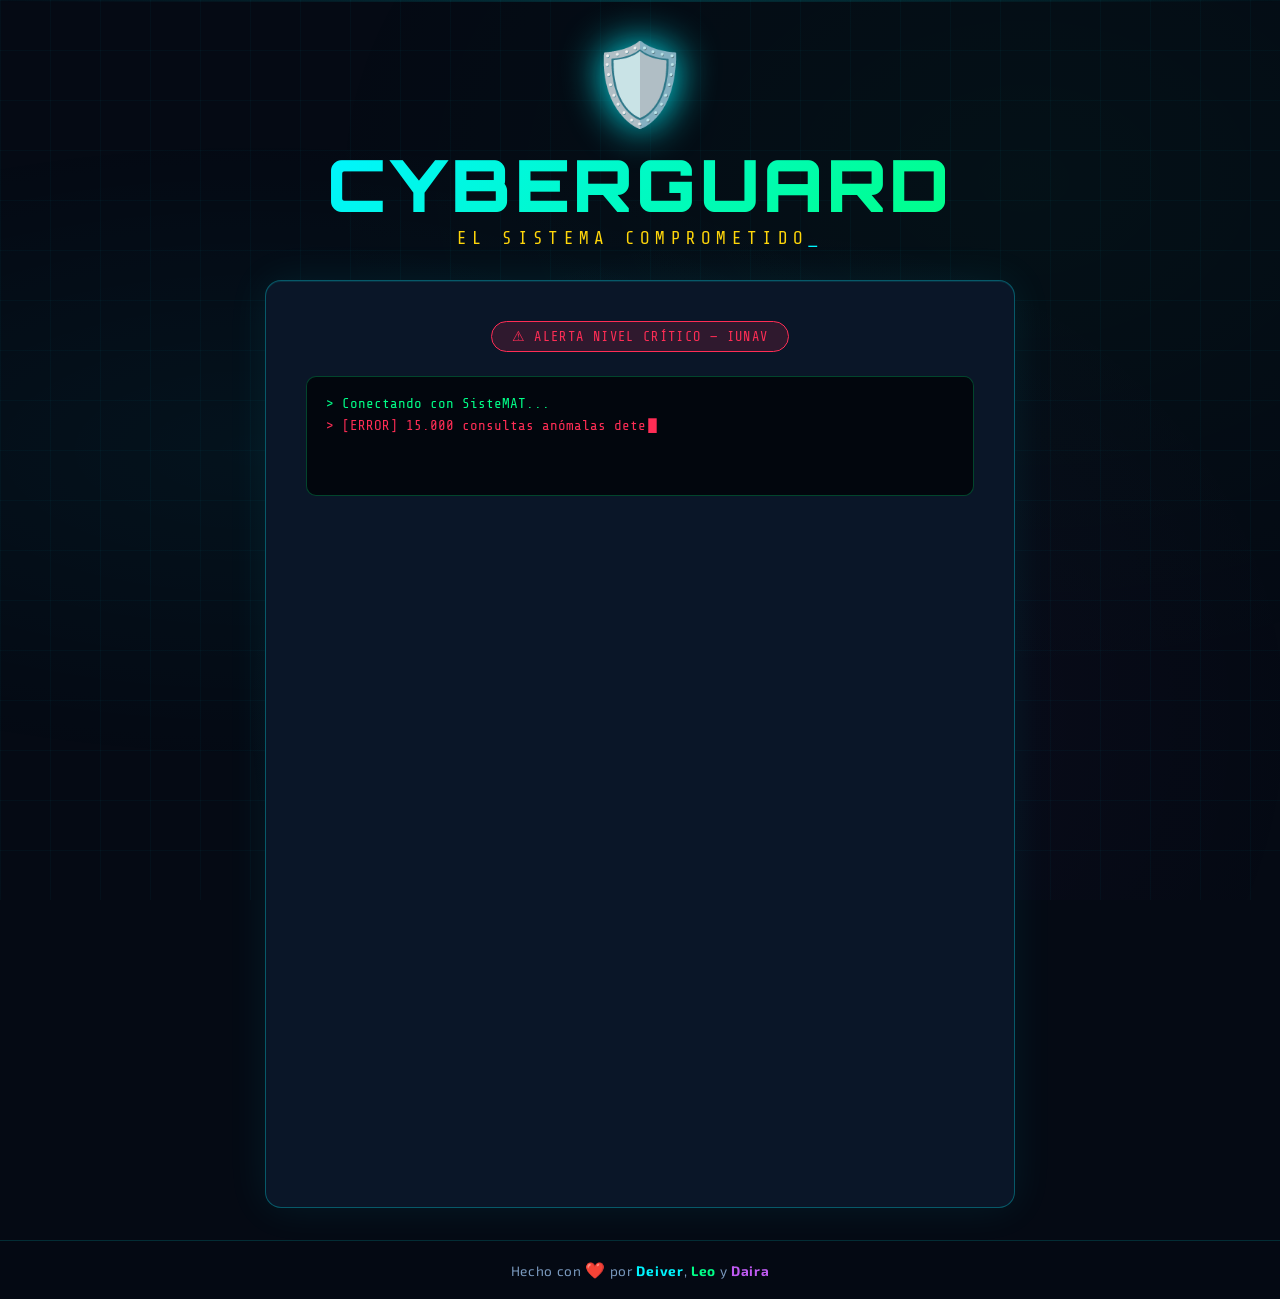
==== commit 9fa52363: "feat: add game menu to switch leader or restart Co-Authored-By: Claude Opus 5.5 <noreply@anthropic.c" ====
--- a/index.html
+++ b/index.html
@@ -37,6 +37,7 @@
 <script defer src="js/ui/lab-phishing.js"></script>
 <script defer src="js/ui/lab-password.js"></script>
 <script defer src="js/ui/final.js"></script>
+<script defer src="js/ui/game-menu.js"></script>
 <script defer src="js/main.js"></script>
 </head>
 <body>
@@ -99,8 +100,9 @@
       <button class="nav-tab" data-tab="laboratorio" role="tab">Laboratorio</button>
     </div>
     <div class="nav-actions">
-      <span class="nav-agent" id="nav-agent"></span>
+      <button class="nav-agent" id="nav-agent" aria-label="Abrir menú de partida"></button>
       <div class="nav-karma">Karma: <span id="karma-display"></span></div>
+      <button class="icon-btn" id="btn-menu" aria-label="Menú de partida" title="Cambiar investigador o reiniciar">☰</button>
       <button class="icon-btn" id="btn-achievements" aria-label="Ver logros" title="Logros">🏅<span class="icon-btn-count" id="achievements-count">0</span></button>
       <button class="icon-btn" id="btn-sound" aria-label="Silenciar sonido" title="Sonido">🔊</button>
     </div>
@@ -263,6 +265,22 @@
   <ul class="achievement-list" id="achievement-list"></ul>
 </dialog>
 
+<dialog class="modal" id="game-menu" aria-labelledby="game-menu-title">
+  <div class="modal-header">
+    <h2 class="modal-title" id="game-menu-title">☰ Menú de partida</h2>
+    <button class="icon-btn" id="btn-close-menu" aria-label="Cerrar">✕</button>
+  </div>
+  <h3 class="menu-heading">Cambiar investigador líder</h3>
+  <p class="menu-hint">Conservas tu progreso y karma. La nueva ventaja se aplica desde ahora.</p>
+  <div class="pick-grid" id="menu-character-pick"></div>
+  <h3 class="menu-heading">Reiniciar partida</h3>
+  <p class="menu-hint">Vuelve al inicio para elegir de nuevo y empezar desde cero. Se pierde el progreso actual (los logros y tu récord se conservan).</p>
+  <div class="menu-actions">
+    <button class="btn-danger" id="btn-menu-restart">↺ Reiniciar partida</button>
+    <button class="btn-ghost" id="btn-menu-continue">▶ Seguir jugando</button>
+  </div>
+</dialog>
+
 <div class="toast-stack" id="toast-stack" aria-live="polite"></div>
 
 <footer class="site-footer">
--- a/css/layout.css
+++ b/css/layout.css
@@ -92,6 +92,13 @@
   justify-content: center;
   border: 2px solid var(--accent, var(--neon-cyan));
   background: color-mix(in srgb, var(--accent, var(--neon-cyan)) 12%, transparent);
+  cursor: pointer;
+  padding: 0;
+  transition: transform 0.2s, box-shadow 0.2s;
+}
+.nav-agent:hover {
+  transform: scale(1.1) rotate(-8deg);
+  box-shadow: 0 0 14px color-mix(in srgb, var(--accent, var(--neon-cyan)) 50%, transparent);
 }
 .nav-agent:empty { display: none; }
 
--- a/css/components.css
+++ b/css/components.css
@@ -351,3 +351,43 @@
 .achievement-name { font-weight: 700; color: var(--neon-yellow); }
 .achievement.locked .achievement-name { color: var(--text-muted); }
 .achievement-desc { font-size: 0.85rem; color: var(--text-muted); }
+
+/* Menú de partida */
+.menu-heading {
+  font-family: var(--font-display);
+  font-size: 0.85rem;
+  letter-spacing: 0.08em;
+  text-transform: uppercase;
+  color: var(--neon-cyan);
+  margin-top: 0.4rem;
+  margin-bottom: 0.3rem;
+}
+
+.menu-hint {
+  font-size: 0.85rem;
+  color: var(--text-muted);
+  line-height: 1.5;
+  margin-bottom: 0.9rem;
+}
+
+#game-menu .pick-grid { margin-bottom: 1.4rem; }
+
+.menu-actions {
+  display: flex;
+  flex-wrap: wrap;
+  gap: 0.7rem;
+}
+
+.btn-danger {
+  background: rgba(255,45,85,0.1);
+  border: 1px solid var(--neon-red);
+  color: var(--neon-red);
+  padding: 0.7rem 1.3rem;
+  border-radius: 8px;
+  cursor: pointer;
+  font-size: 0.9rem;
+  font-weight: 700;
+  transition: all 0.2s;
+}
+.btn-danger:hover { background: rgba(255,45,85,0.2); box-shadow: 0 0 14px rgba(255,45,85,0.35); }
+.btn-danger.confirming { background: var(--neon-red); color: #fff; animation: pulse 1s infinite; }
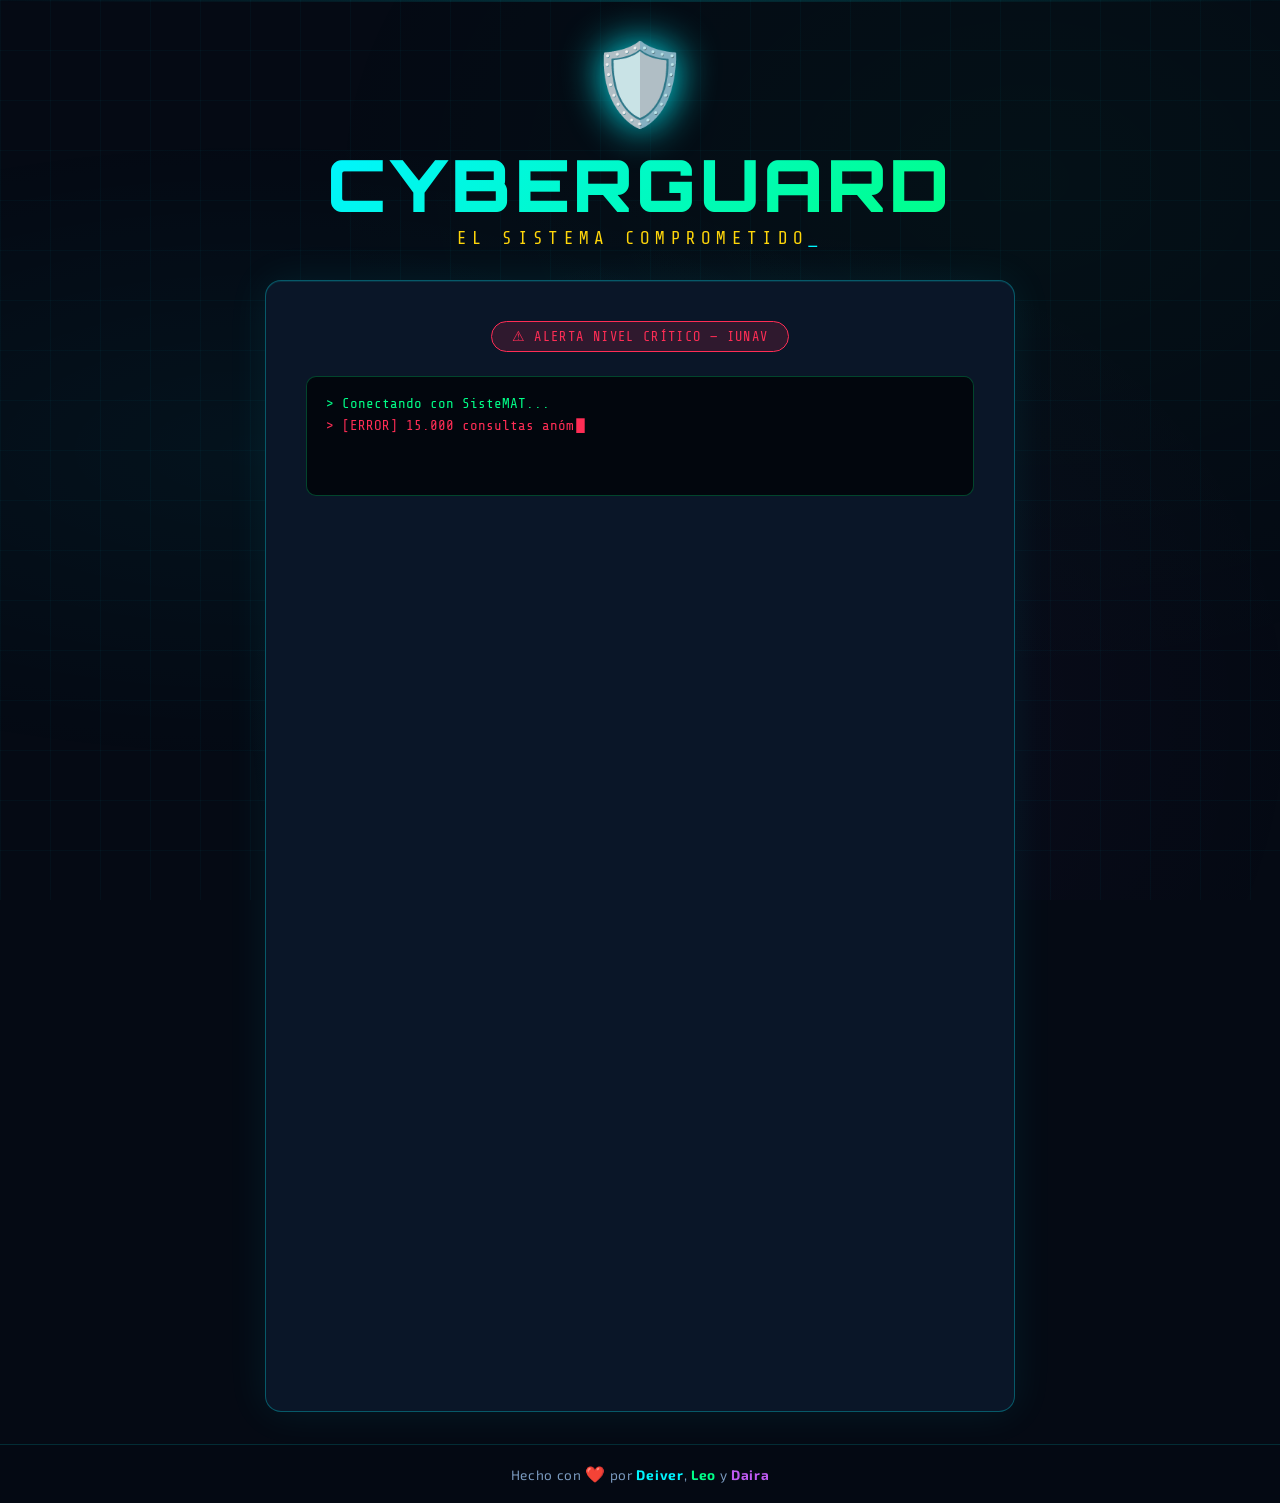
==== commit 0cf09175: "feat: redesign game as guided phase flow" ====
--- a/index.html
+++ b/index.html
@@ -4,12 +4,14 @@
 <meta charset="UTF-8">
 <meta name="viewport" content="width=device-width, initial-scale=1.0">
 <title>CyberGuard - El Sistema Comprometido</title>
+<link rel="icon" href="data:image/svg+xml,%3Csvg xmlns='http://www.w3.org/2000/svg' viewBox='0 0 100 100'%3E%3Ctext y='.9em' font-size='90'%3E🛡️%3C/text%3E%3C/svg%3E">
 <link rel="preconnect" href="https://fonts.googleapis.com">
 <link rel="preconnect" href="https://fonts.gstatic.com" crossorigin>
 <link rel="stylesheet" href="https://fonts.googleapis.com/css2?family=Orbitron:wght@400;700;900&family=Share+Tech+Mono&family=Exo+2:wght@300;400;600;700&display=swap">
 <link rel="stylesheet" href="css/base.css">
 <link rel="stylesheet" href="css/layout.css">
 <link rel="stylesheet" href="css/components.css">
+<link rel="stylesheet" href="css/flow.css">
 <link rel="stylesheet" href="css/intro.css">
 <link rel="stylesheet" href="css/sections.css">
 <link rel="stylesheet" href="css/quiz.css">
@@ -28,7 +30,7 @@
 <script defer src="js/data/emails.js"></script>
 <script defer src="js/data/achievements.js"></script>
 <script defer src="js/core/achievements.js"></script>
-<script defer src="js/ui/tabs.js"></script>
+<script defer src="js/ui/flow.js"></script>
 <script defer src="js/ui/intro.js"></script>
 <script defer src="js/ui/characters.js"></script>
 <script defer src="js/ui/evidences.js"></script>
@@ -38,6 +40,7 @@
 <script defer src="js/ui/lab-password.js"></script>
 <script defer src="js/ui/final.js"></script>
 <script defer src="js/ui/game-menu.js"></script>
+<script defer src="js/ui/story.js"></script>
 <script defer src="js/main.js"></script>
 </head>
 <body>
@@ -45,7 +48,7 @@
 <div class="grid-bg"></div>
 <div class="scanline"></div>
 
-<!-- ======= INTRO ======= -->
+<!-- ======= BRIEFING (INICIO) ======= -->
 <section id="screen-intro" class="screen active">
   <div class="logo-container">
     <span class="logo-icon">🛡️</span>
@@ -59,19 +62,21 @@
 
     <div class="intro-story" id="intro-story">
       <p class="intro-text">
-        Es medianoche en la <strong>Universidad IUNAV</strong>. De repente, el sistema académico central
-        colapsa. Registros de calificaciones modificados, contraseñas filtradas, datos de estudiantes
-        expuestos al mundo...
+        Es medianoche en la <strong>Universidad IUNAV</strong> y el sistema académico <strong>SisteMAT</strong>
+        ha colapsado: calificaciones alteradas, contraseñas filtradas y un <strong>ransomware</strong>
+        a punto de cifrar todo. Tu equipo tiene pocas horas para contener el incidente.
       </p>
-      <p class="intro-text">
-        Alguien ha comprometido la red universitaria. Un ataque coordinado y silencioso que lleva
-        semanas gestándose desde adentro — <strong>o quizás desde afuera.</strong>
-      </p>
-      <p class="intro-text">
-        El equipo de ciberseguridad formado por <strong>Deiver, Leo y Daira</strong> tiene pocas horas
-        para investigar las evidencias, identificar los riesgos y restaurar la seguridad del sistema
-        antes de que el daño sea irreversible.
-      </p>
+
+      <div class="how-to">
+        <h3 class="how-to-title">Cómo se juega</h3>
+        <ol class="how-to-steps">
+          <li><strong>Investiga</strong><span>Responde 6 preguntas para reconstruir el ataque.</span></li>
+          <li><strong>Analiza</strong><span>Estudia las evidencias que desbloquees.</span></li>
+          <li><strong>Evalúa</strong><span>Revisa los riesgos de seguridad detectados.</span></li>
+          <li><strong>Entrena</strong><span>Supera el laboratorio de phishing y contraseñas.</span></li>
+        </ol>
+        <p class="how-to-note">Cada fase se habilita al completar la anterior. Gana karma con cada decisión correcta.</p>
+      </div>
 
       <h2 class="intro-heading">Elige a tu investigador líder</h2>
       <div class="pick-grid" id="character-pick"></div>
@@ -87,30 +92,11 @@
   </div>
 </section>
 
-<!-- ======= JUEGO ======= -->
-<section id="screen-game" class="screen">
-  <nav class="game-nav">
-    <div class="nav-logo">🛡️ <span class="nav-logo-text">CYBERGUARD</span></div>
-    <div class="nav-tabs" role="tablist">
-      <button class="nav-tab active" data-tab="historia" role="tab" aria-selected="true">Historia</button>
-      <button class="nav-tab" data-tab="protagonistas" role="tab">Protagonistas</button>
-      <button class="nav-tab" data-tab="evidencias" role="tab">Evidencias <span class="tab-badge" id="badge-evidencias" hidden></span></button>
-      <button class="nav-tab" data-tab="riesgos" role="tab">Riesgos</button>
-      <button class="nav-tab" data-tab="jugar" role="tab">Jugar</button>
-      <button class="nav-tab" data-tab="laboratorio" role="tab">Laboratorio</button>
-    </div>
-    <div class="nav-actions">
-      <button class="nav-agent" id="nav-agent" aria-label="Abrir menú de partida"></button>
-      <div class="nav-karma">Karma: <span id="karma-display"></span></div>
-      <button class="icon-btn" id="btn-menu" aria-label="Menú de partida" title="Cambiar investigador o reiniciar">☰</button>
-      <button class="icon-btn" id="btn-achievements" aria-label="Ver logros" title="Logros">🏅<span class="icon-btn-count" id="achievements-count">0</span></button>
-      <button class="icon-btn" id="btn-sound" aria-label="Silenciar sonido" title="Sonido">🔊</button>
-    </div>
-  </nav>
-
-  <!-- HISTORIA -->
-  <div id="tab-historia" class="tab-content active">
-    <h2 class="section-title">📖 Historia</h2>
+<!-- ======= HISTORIA ======= -->
+<section id="screen-story" class="screen">
+  <div class="story-screen">
+    <h1 class="story-screen-title">📖 El caso IUNAV</h1>
+    <p class="story-screen-lead">Lee el informe del incidente con calma antes de empezar a responder.</p>
 
     <div class="story-card">
       <p>La <strong class="highlight">Universidad IUNAV</strong> es una institución educativa que alberga a más de
@@ -145,98 +131,127 @@
       <span class="success">¡Ayúdales a tomar las decisiones correctas!</span></p>
     </div>
 
-    <div class="story-cta">
-      <button class="btn-primary" data-goto="jugar">🎮 Empezar a investigar</button>
-      <button class="btn-ghost" data-goto="evidencias">🔎 Ver evidencias</button>
-    </div>
-  </div>
-
-  <!-- PROTAGONISTAS -->
-  <div id="tab-protagonistas" class="tab-content">
-    <h2 class="section-title">👤 Protagonistas</h2>
-    <div class="characters-grid" id="characters-grid"></div>
-  </div>
-
-  <!-- EVIDENCIAS -->
-  <div id="tab-evidencias" class="tab-content">
-    <h2 class="section-title">🔎 Evidencias</h2>
-    <p class="section-hint">
-      Responde preguntas en "Jugar" para desbloquear evidencias y luego haz clic en ellas para analizarlas y ganar karma.
-    </p>
-    <div class="progress-row">
-      <span class="progress-label" id="evidence-progress"></span>
-      <div class="progress-bar-container small"><div class="progress-bar" id="evidence-progress-bar"></div></div>
-    </div>
-    <div class="evidence-grid" id="evidence-grid"></div>
-  </div>
-
-  <!-- RIESGOS -->
-  <div id="tab-riesgos" class="tab-content">
-    <h2 class="section-title">⚠️ Riesgos de Seguridad</h2>
-    <p class="section-hint">Abre cada riesgo para estudiarlo: cada uno nuevo suma karma.</p>
-    <div class="filter-row" id="risk-filters">
-      <button class="chip active" data-level="all">Todos</button>
-      <button class="chip chip-critical" data-level="critical">Crítico</button>
-      <button class="chip chip-high" data-level="high">Alto</button>
-      <button class="chip chip-medium" data-level="medium">Medio</button>
-      <button class="chip chip-low" data-level="low">Bajo</button>
-      <span class="progress-label" id="risk-progress"></span>
-    </div>
-    <div class="risks-list" id="risks-list"></div>
-  </div>
-
-  <!-- JUGAR -->
-  <div id="tab-jugar" class="tab-content">
-    <h2 class="section-title">🎮 Tomar Decisiones</h2>
-
-    <div class="quiz-hud">
-      <span class="hud-item">✅ Aciertos: <strong id="hud-correct">0</strong></span>
-      <span class="hud-item">🔥 Racha: <strong id="hud-streak">0</strong></span>
-      <span class="hud-item">💡 Pistas: <strong id="hud-hints">0</strong></span>
-    </div>
-
-    <div class="progress-bar-container">
-      <div class="progress-bar" id="progress-bar"></div>
-    </div>
-
-    <div id="game-play-area"></div>
-  </div>
-
-  <!-- LABORATORIO -->
-  <div id="tab-laboratorio" class="tab-content">
-    <h2 class="section-title">🧪 Laboratorio</h2>
-    <p class="section-hint">Entrena tus habilidades con estos minijuegos y gana karma extra.</p>
-
-    <div class="lab-grid">
-      <div class="lab-panel">
-        <h3 class="lab-title">🎣 ¿Phishing o legítimo?</h3>
-        <p class="lab-desc">Clasifica cada correo de la bandeja de IUNAV. Busca dominios raros, urgencia y archivos sospechosos.</p>
-        <div id="phishing-game"></div>
-      </div>
-
-      <div class="lab-panel">
-        <h3 class="lab-title">🔐 Probador de contraseñas</h3>
-        <p class="lab-desc">Escribe una contraseña y mira cuánto tardaría un atacante en descifrarla. Nada de lo que escribas se guarda ni se envía.</p>
-        <div class="pw-field">
-          <input id="pw-input" type="password" autocomplete="off" spellcheck="false" placeholder="Prueba con iunav2024..." aria-label="Contraseña a evaluar">
-          <button class="icon-btn" id="pw-toggle" aria-label="Mostrar contraseña" title="Mostrar / ocultar">👁️</button>
+    <button class="btn-primary" id="btn-story-start">▶ Comenzar la investigación</button>
+  </div>
+</section>
+
+<!-- ======= JUEGO ======= -->
+<section id="screen-game" class="screen">
+  <nav class="game-nav">
+    <div class="nav-logo">🛡️ <span class="nav-logo-text">CYBERGUARD</span></div>
+    <div class="nav-actions">
+      <div class="nav-status">
+        <span class="nav-agent" id="nav-agent" title="Investigador líder"></span>
+        <div class="nav-karma">Karma: <span id="karma-display"></span></div>
+      </div>
+      <span class="nav-divider" aria-hidden="true"></span>
+      <div class="nav-controls">
+        <button class="icon-btn" id="btn-achievements" aria-label="Ver logros" title="Logros">🏅<span class="icon-btn-count" id="achievements-count">0</span></button>
+        <button class="icon-btn" id="btn-sound" aria-label="Silenciar sonido" title="Sonido">🔊</button>
+      </div>
+      <span class="nav-divider" aria-hidden="true"></span>
+      <button class="icon-btn" id="btn-menu" aria-label="Menú de partida" title="Reiniciar partida">☰</button>
+    </div>
+  </nav>
+
+  <div class="game-body">
+    <ol class="stepper" id="phase-stepper" aria-label="Fases de la misión"></ol>
+
+    <!-- FASE 1 · INVESTIGAR -->
+    <section class="phase" id="phase-jugar" aria-label="Fase 1: Investigar">
+      <header class="phase-head">
+        <h2 class="phase-title">Fase 1 · Investigar</h2>
+        <p class="phase-objective">Responde las 6 preguntas para reconstruir el ataque. Cada decisión correcta revela una evidencia.</p>
+      </header>
+
+      <div class="quiz-hud">
+        <span class="hud-item">✅ Aciertos: <strong id="hud-correct">0</strong></span>
+        <span class="hud-item">🔥 Racha: <strong id="hud-streak">0</strong></span>
+        <span class="hud-item">💡 Pistas: <strong id="hud-hints">0</strong></span>
+      </div>
+
+      <div class="progress-bar-container">
+        <div class="progress-bar" id="progress-bar"></div>
+      </div>
+
+      <div id="game-play-area"></div>
+    </section>
+
+    <!-- FASE 2 · EVIDENCIAS -->
+    <section class="phase" id="phase-evidencias" aria-label="Fase 2: Evidencias">
+      <header class="phase-head">
+        <h2 class="phase-title">Fase 2 · Evidencias <span class="phase-badge" id="badge-evidencias" hidden></span></h2>
+        <p class="phase-objective">Analiza las 6 evidencias que desbloqueaste durante la investigación.</p>
+      </header>
+
+      <div class="progress-row">
+        <span class="progress-label" id="evidence-progress"></span>
+        <div class="progress-bar-container small"><div class="progress-bar" id="evidence-progress-bar"></div></div>
+      </div>
+      <div class="evidence-grid" id="evidence-grid"></div>
+    </section>
+
+    <!-- FASE 3 · RIESGOS -->
+    <section class="phase" id="phase-riesgos" aria-label="Fase 3: Riesgos">
+      <header class="phase-head">
+        <h2 class="phase-title">Fase 3 · Riesgos</h2>
+        <p class="phase-objective">Estudia los 7 riesgos de seguridad identificados en el incidente.</p>
+      </header>
+
+      <div class="filter-row" id="risk-filters">
+        <button class="chip active" data-level="all">Todos</button>
+        <button class="chip chip-critical" data-level="critical">Crítico</button>
+        <button class="chip chip-high" data-level="high">Alto</button>
+        <button class="chip chip-medium" data-level="medium">Medio</button>
+        <button class="chip chip-low" data-level="low">Bajo</button>
+        <span class="progress-label" id="risk-progress"></span>
+      </div>
+      <div class="risks-list" id="risks-list"></div>
+    </section>
+
+    <!-- FASE 4 · LABORATORIO -->
+    <section class="phase" id="phase-laboratorio" aria-label="Fase 4: Laboratorio">
+      <header class="phase-head">
+        <h2 class="phase-title">Fase 4 · Laboratorio</h2>
+        <p class="phase-objective">Supera los dos minijuegos de entrenamiento y gana karma extra.</p>
+      </header>
+
+      <div class="lab-grid">
+        <div class="lab-panel">
+          <h3 class="lab-title">🎣 ¿Phishing o legítimo?</h3>
+          <p class="lab-desc">Clasifica cada correo de la bandeja de IUNAV. Busca dominios raros, urgencia y archivos sospechosos.</p>
+          <div id="phishing-game"></div>
         </div>
-        <div class="pw-meter"><div class="pw-meter-fill" id="pw-meter-fill"></div></div>
-        <div class="pw-summary">
-          <span class="pw-level" id="pw-level">Sin evaluar</span>
-          <span class="pw-time" id="pw-time"></span>
+
+        <div class="lab-panel">
+          <h3 class="lab-title">🔐 Probador de contraseñas</h3>
+          <p class="lab-desc">Escribe una contraseña y mira cuánto tardaría un atacante en descifrarla. Nada de lo que escribas se guarda ni se envía.</p>
+          <div class="pw-field">
+            <input id="pw-input" type="password" autocomplete="off" spellcheck="false" placeholder="Prueba con iunav2024..." aria-label="Contraseña a evaluar">
+            <button class="icon-btn" id="pw-toggle" aria-label="Mostrar contraseña" title="Mostrar / ocultar">👁️</button>
+          </div>
+          <div class="pw-meter"><div class="pw-meter-fill" id="pw-meter-fill"></div></div>
+          <div class="pw-summary">
+            <span class="pw-level" id="pw-level">Sin evaluar</span>
+            <span class="pw-time" id="pw-time"></span>
+          </div>
+          <ul class="pw-checks" id="pw-checks">
+            <li data-check="length">Mínimo 12 caracteres</li>
+            <li data-check="lower">Letras minúsculas</li>
+            <li data-check="upper">Letras mayúsculas</li>
+            <li data-check="number">Números</li>
+            <li data-check="symbol">Símbolos (!@#$...)</li>
+            <li data-check="common">No es una contraseña común</li>
+          </ul>
+          <button class="btn-ghost" id="pw-generate">🎲 Generar contraseña segura</button>
         </div>
-        <ul class="pw-checks" id="pw-checks">
-          <li data-check="length">Mínimo 12 caracteres</li>
-          <li data-check="lower">Letras minúsculas</li>
-          <li data-check="upper">Letras mayúsculas</li>
-          <li data-check="number">Números</li>
-          <li data-check="symbol">Símbolos (!@#$...)</li>
-          <li data-check="common">No es una contraseña común</li>
-        </ul>
-        <button class="btn-ghost" id="pw-generate">🎲 Generar contraseña segura</button>
-      </div>
-    </div>
+      </div>
+    </section>
+  </div>
+
+  <div class="phase-footer">
+    <span class="phase-status" id="phase-status"></span>
+    <button class="btn-primary continue-btn" id="phase-continue" disabled>Continuar →</button>
   </div>
 </section>
 
@@ -270,9 +285,6 @@
     <h2 class="modal-title" id="game-menu-title">☰ Menú de partida</h2>
     <button class="icon-btn" id="btn-close-menu" aria-label="Cerrar">✕</button>
   </div>
-  <h3 class="menu-heading">Cambiar investigador líder</h3>
-  <p class="menu-hint">Conservas tu progreso y karma. La nueva ventaja se aplica desde ahora.</p>
-  <div class="pick-grid" id="menu-character-pick"></div>
   <h3 class="menu-heading">Reiniciar partida</h3>
   <p class="menu-hint">Vuelve al inicio para elegir de nuevo y empezar desde cero. Se pierde el progreso actual (los logros y tu récord se conservan).</p>
   <div class="menu-actions">
--- a/css/layout.css
+++ b/css/layout.css
@@ -29,57 +29,23 @@
   letter-spacing: 0.1em;
 }
 
-.nav-tabs {
-  display: flex;
-  gap: 0.4rem;
-  scrollbar-width: none;
-}
-.nav-tabs::-webkit-scrollbar { display: none; }
-
-.nav-tab {
-  position: relative;
-  background: transparent;
-  border: 1px solid transparent;
-  color: var(--text-muted);
-  padding: 0.5rem 1rem;
-  font-size: 0.82rem;
-  font-weight: 600;
-  letter-spacing: 0.05em;
-  border-radius: 6px;
-  cursor: pointer;
-  transition: all 0.2s;
-  text-transform: uppercase;
-  white-space: nowrap;
-}
-
-.nav-tab:hover { color: var(--text-primary); border-color: var(--border-glow); }
-.nav-tab.active {
-  color: var(--neon-cyan);
-  border-color: var(--neon-cyan);
-  background: rgba(0,245,255,0.08);
-}
-
-.tab-badge {
-  position: absolute;
-  top: -6px;
-  right: -6px;
-  min-width: 18px;
-  height: 18px;
-  padding: 0 5px;
-  border-radius: 50px;
-  background: var(--neon-red);
-  color: #fff;
-  font-family: var(--font-mono);
-  font-size: 0.7rem;
-  line-height: 18px;
-  text-align: center;
-  animation: popIn 0.4s ease, pulse 1.6s 0.4s infinite;
-}
-
 .nav-actions {
   display: flex;
   align-items: center;
+  gap: 0.9rem;
+}
+
+.nav-status,
+.nav-controls {
+  display: flex;
+  align-items: center;
   gap: 0.6rem;
+}
+
+.nav-divider {
+  width: 1px;
+  height: 26px;
+  background: var(--border-glow);
 }
 
 .nav-agent {
@@ -92,13 +58,7 @@
   justify-content: center;
   border: 2px solid var(--accent, var(--neon-cyan));
   background: color-mix(in srgb, var(--accent, var(--neon-cyan)) 12%, transparent);
-  cursor: pointer;
   padding: 0;
-  transition: transform 0.2s, box-shadow 0.2s;
-}
-.nav-agent:hover {
-  transform: scale(1.1) rotate(-8deg);
-  box-shadow: 0 0 14px color-mix(in srgb, var(--accent, var(--neon-cyan)) 50%, transparent);
 }
 .nav-agent:empty { display: none; }
 
@@ -108,16 +68,6 @@
   white-space: nowrap;
 }
 .nav-karma span { color: var(--neon-green); font-size: 1.1rem; }
-
-.tab-content {
-  display: none;
-  padding: 2rem;
-  flex: 1;
-  max-width: 1100px;
-  margin: 0 auto;
-  width: 100%;
-}
-.tab-content.active { display: block; animation: fadeInUp 0.35s ease; }
 
 .section-title {
   font-family: var(--font-display);
@@ -130,13 +80,6 @@
   display: flex;
   align-items: center;
   gap: 0.8rem;
-}
-
-.section-hint {
-  color: var(--text-muted);
-  margin-bottom: 1.2rem;
-  font-size: 0.95rem;
-  line-height: 1.6;
 }
 
 .site-footer {
@@ -155,20 +98,10 @@
 .footer-leo { color: var(--neon-green); }
 .footer-daira { color: var(--neon-purple); }
 
-@media (max-width: 1100px) {
-  .nav-tabs {
-    order: 3;
-    width: 100%;
-    overflow-x: auto;
-    padding-top: 6px;
-  }
-}
-
 @media (max-width: 600px) {
   .game-nav { padding: 0.75rem 1rem; }
   .nav-logo-text { display: none; }
   .nav-karma { font-size: 0.8rem; }
   .nav-karma span { font-size: 0.95rem; }
-  .tab-content { padding: 1rem; }
   .section-title { font-size: 1.25rem; }
 }
--- a/css/components.css
+++ b/css/components.css
@@ -312,6 +312,7 @@
   padding: 1.5rem;
   width: min(560px, calc(100% - 2rem));
   max-height: 85vh;
+  overflow: hidden;
   box-shadow: 0 0 60px rgba(0,245,255,0.15);
 }
 .modal[open] { animation: popIn 0.3s ease; }
@@ -329,6 +330,21 @@
   font-size: 1.2rem;
   color: var(--neon-yellow);
 }
+
+.achievement-list {
+  max-height: 64vh;
+  overflow-y: auto;
+  padding-right: 0.6rem;
+  scrollbar-width: thin;
+  scrollbar-color: rgba(0,245,255,0.3) transparent;
+}
+.achievement-list::-webkit-scrollbar { width: 8px; }
+.achievement-list::-webkit-scrollbar-track { background: transparent; }
+.achievement-list::-webkit-scrollbar-thumb {
+  background: rgba(0,245,255,0.25);
+  border-radius: 50px;
+}
+.achievement-list::-webkit-scrollbar-thumb:hover { background: rgba(0,245,255,0.45); }
 
 .achievement-list {
   list-style: none;
--- a/css/flow.css
+++ b/css/flow.css
@@ -0,0 +1,163 @@
+/* Flujo de fases */
+.game-body {
+  flex: 1;
+  width: 100%;
+  max-width: 1100px;
+  margin: 0 auto;
+  padding: 1.75rem 2rem 0;
+}
+
+.stepper {
+  list-style: none;
+  display: grid;
+  grid-template-columns: repeat(4, 1fr);
+  gap: 0.6rem;
+  margin-bottom: 1.75rem;
+}
+
+.step-item { position: relative; }
+
+.step-btn {
+  width: 100%;
+  display: flex;
+  align-items: center;
+  gap: 0.7rem;
+  padding: 0.75rem 0.9rem;
+  border-radius: 10px;
+  border: 1px solid var(--border-glow);
+  background: var(--bg-panel);
+  color: var(--text-muted);
+  cursor: pointer;
+  text-align: left;
+  transition: border-color 0.2s, background 0.2s, color 0.2s, box-shadow 0.2s;
+}
+
+.step-index {
+  flex-shrink: 0;
+  width: 28px;
+  height: 28px;
+  border-radius: 50%;
+  display: inline-flex;
+  align-items: center;
+  justify-content: center;
+  border: 1px solid var(--border-glow);
+  background: rgba(0,245,255,0.08);
+  font-family: var(--font-mono);
+  font-size: 0.85rem;
+}
+
+.step-label {
+  font-family: var(--font-display);
+  font-size: 0.82rem;
+  font-weight: 700;
+  letter-spacing: 0.05em;
+  text-transform: uppercase;
+}
+
+.step-lock { margin-left: auto; font-size: 0.85rem; }
+
+.step-btn:disabled { cursor: not-allowed; }
+.step-btn.locked { opacity: 0.5; }
+
+.step-btn.done {
+  border-color: rgba(0,255,136,0.5);
+  color: var(--neon-green);
+}
+.step-btn.done .step-index {
+  background: var(--neon-green);
+  border-color: var(--neon-green);
+  color: var(--bg-dark);
+}
+
+.step-btn.active {
+  border-color: var(--neon-cyan);
+  color: var(--neon-cyan);
+  background: rgba(0,245,255,0.08);
+  box-shadow: 0 0 18px rgba(0,245,255,0.15);
+}
+.step-btn.active .step-index {
+  background: var(--neon-cyan);
+  border-color: var(--neon-cyan);
+  color: var(--bg-dark);
+}
+
+/* Fases */
+.phase { display: none; }
+.phase.active { display: block; animation: fadeInUp 0.35s ease; }
+
+.phase-head {
+  margin-bottom: 1.4rem;
+  padding-bottom: 1rem;
+  border-bottom: 1px solid var(--border-glow);
+}
+
+.phase-title {
+  display: flex;
+  align-items: center;
+  gap: 0.7rem;
+  font-family: var(--font-display);
+  font-size: 1.45rem;
+  font-weight: 700;
+  color: var(--neon-cyan);
+  margin-bottom: 0.5rem;
+}
+
+.phase-objective {
+  color: var(--text-muted);
+  line-height: 1.6;
+  font-size: 0.95rem;
+  max-width: 70ch;
+}
+
+.phase-badge {
+  min-width: 20px;
+  height: 20px;
+  padding: 0 6px;
+  border-radius: 50px;
+  background: var(--neon-red);
+  color: #fff;
+  font-family: var(--font-mono);
+  font-size: 0.72rem;
+  line-height: 20px;
+  text-align: center;
+  animation: pulse 1.6s infinite;
+}
+
+/* Barra de avance */
+.phase-footer {
+  display: flex;
+  align-items: center;
+  justify-content: space-between;
+  flex-wrap: wrap;
+  gap: 1rem;
+  width: 100%;
+  max-width: 1100px;
+  margin: 0 auto;
+  padding: 1.5rem 2rem 2.5rem;
+}
+
+.phase-status {
+  font-family: var(--font-mono);
+  font-size: 0.9rem;
+  color: var(--text-muted);
+}
+
+.continue-btn {
+  padding: 0.85rem 2.2rem;
+  font-size: 0.9rem;
+  letter-spacing: 0.1em;
+}
+
+@media (max-width: 760px) {
+  .game-body { padding: 1.25rem 1rem 0; }
+  .stepper {
+    display: flex;
+    overflow-x: auto;
+    scrollbar-width: none;
+    padding-bottom: 4px;
+  }
+  .stepper::-webkit-scrollbar { display: none; }
+  .step-item { flex: 0 0 auto; min-width: 150px; }
+  .phase-footer { padding: 1.25rem 1rem 2rem; }
+  .continue-btn { width: 100%; }
+}
--- a/css/intro.css
+++ b/css/intro.css
@@ -168,10 +168,88 @@
   margin-bottom: 1rem;
 }
 
+/* Briefing: cómo se juega */
+.how-to {
+  text-align: left;
+  background: var(--bg-card);
+  border: 1px solid var(--border-glow);
+  border-radius: 12px;
+  padding: 1.3rem 1.5rem;
+  margin-bottom: 1.5rem;
+}
+
+.how-to-title {
+  font-family: var(--font-display);
+  font-size: 0.85rem;
+  letter-spacing: 0.1em;
+  text-transform: uppercase;
+  color: var(--neon-yellow);
+  margin-bottom: 1rem;
+}
+
+.how-to-steps {
+  list-style: none;
+  counter-reset: howto;
+  display: grid;
+  gap: 0.7rem;
+}
+
+.how-to-steps li {
+  display: flex;
+  align-items: baseline;
+  gap: 0.7rem;
+  font-size: 0.95rem;
+  line-height: 1.5;
+}
+
+.how-to-steps li::before {
+  counter-increment: howto;
+  content: counter(howto);
+  flex-shrink: 0;
+  width: 24px;
+  height: 24px;
+  border-radius: 50%;
+  border: 1px solid var(--border-glow);
+  background: rgba(0,245,255,0.08);
+  color: var(--neon-cyan);
+  font-family: var(--font-mono);
+  font-size: 0.8rem;
+  display: inline-flex;
+  align-items: center;
+  justify-content: center;
+}
+
+.how-to-steps li strong { color: var(--text-primary); }
+.how-to-steps li span { color: var(--text-muted); }
+
+.how-to-note {
+  margin-top: 1rem;
+  font-size: 0.85rem;
+  color: var(--text-muted);
+  font-family: var(--font-mono);
+  line-height: 1.5;
+}
+
+.pick-role {
+  font-family: var(--font-mono);
+  font-size: 0.72rem;
+  color: var(--accent);
+  letter-spacing: 0.03em;
+}
+
+.pick-skills {
+  display: flex;
+  flex-wrap: wrap;
+  gap: 0.3rem;
+  justify-content: center;
+  margin-top: 0.4rem;
+}
+.pick-skills .skill-tag { font-size: 0.68rem; padding: 0.15rem 0.5rem; }
+
 @media (max-width: 600px) {
   #screen-intro { padding: 1.5rem 1rem; }
   .intro-panel { padding: 1.5rem 1.1rem; }
   .pick-grid { grid-template-columns: 1fr; }
-  .pick-card { flex-direction: row; text-align: left; gap: 0.8rem; }
+  .pick-card { gap: 0.35rem; }
   .btn-primary { padding: 1rem 1.5rem; width: 100%; }
 }
--- a/css/sections.css
+++ b/css/sections.css
@@ -52,6 +52,40 @@
   justify-content: center;
 }
 
+/* Historia (pantalla) */
+#screen-story {
+  align-items: center;
+  justify-content: flex-start;
+  padding: 3rem 2rem;
+}
+
+.story-screen {
+  width: 100%;
+  max-width: 820px;
+}
+
+.story-screen-title {
+  font-family: var(--font-display);
+  font-size: clamp(1.6rem, 4vw, 2.2rem);
+  font-weight: 900;
+  color: var(--neon-cyan);
+  margin-bottom: 0.5rem;
+}
+
+.story-screen-lead {
+  color: var(--text-muted);
+  font-size: 1rem;
+  line-height: 1.6;
+  margin-bottom: 1.8rem;
+}
+
+.story-screen .btn-primary { margin-top: 1rem; }
+
+@media (max-width: 600px) {
+  #screen-story { padding: 2rem 1rem; }
+  .story-screen .btn-primary { width: 100%; }
+}
+
 /* Protagonistas */
 .characters-grid {
   display: grid;
